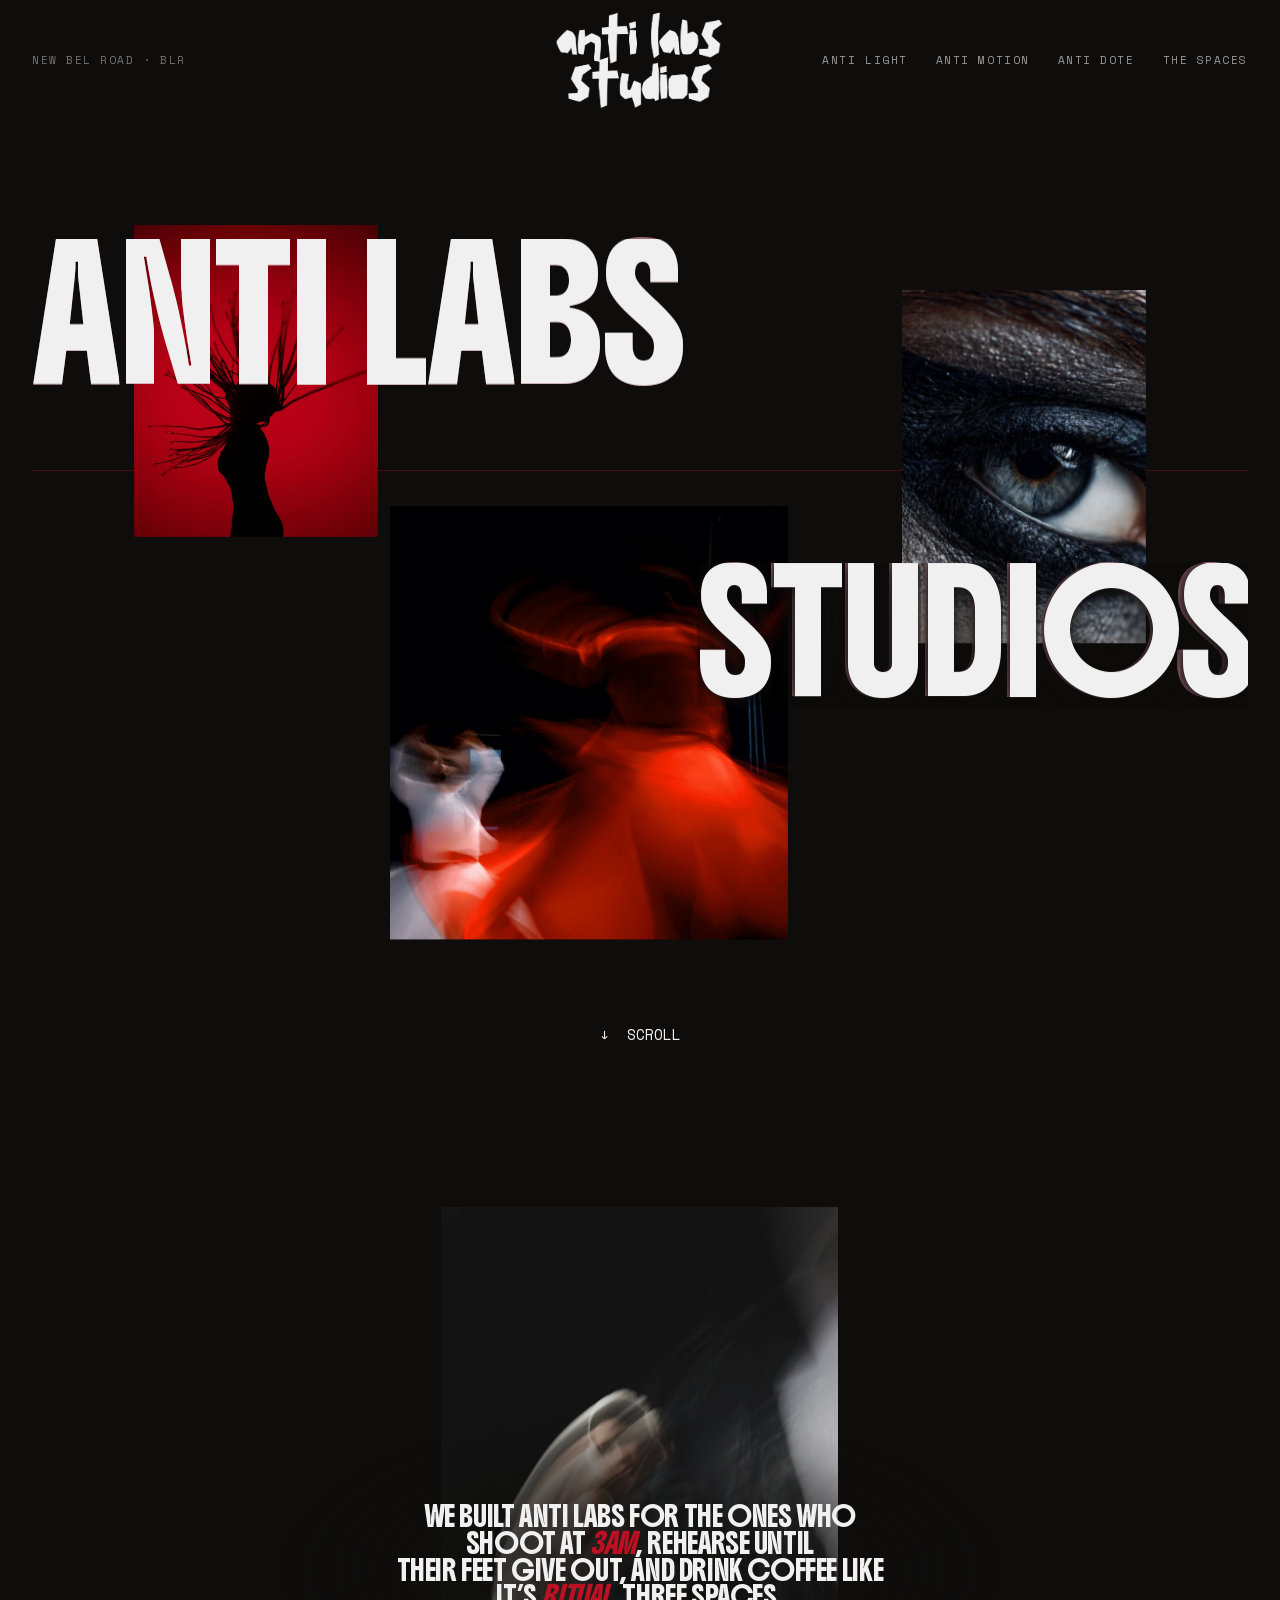
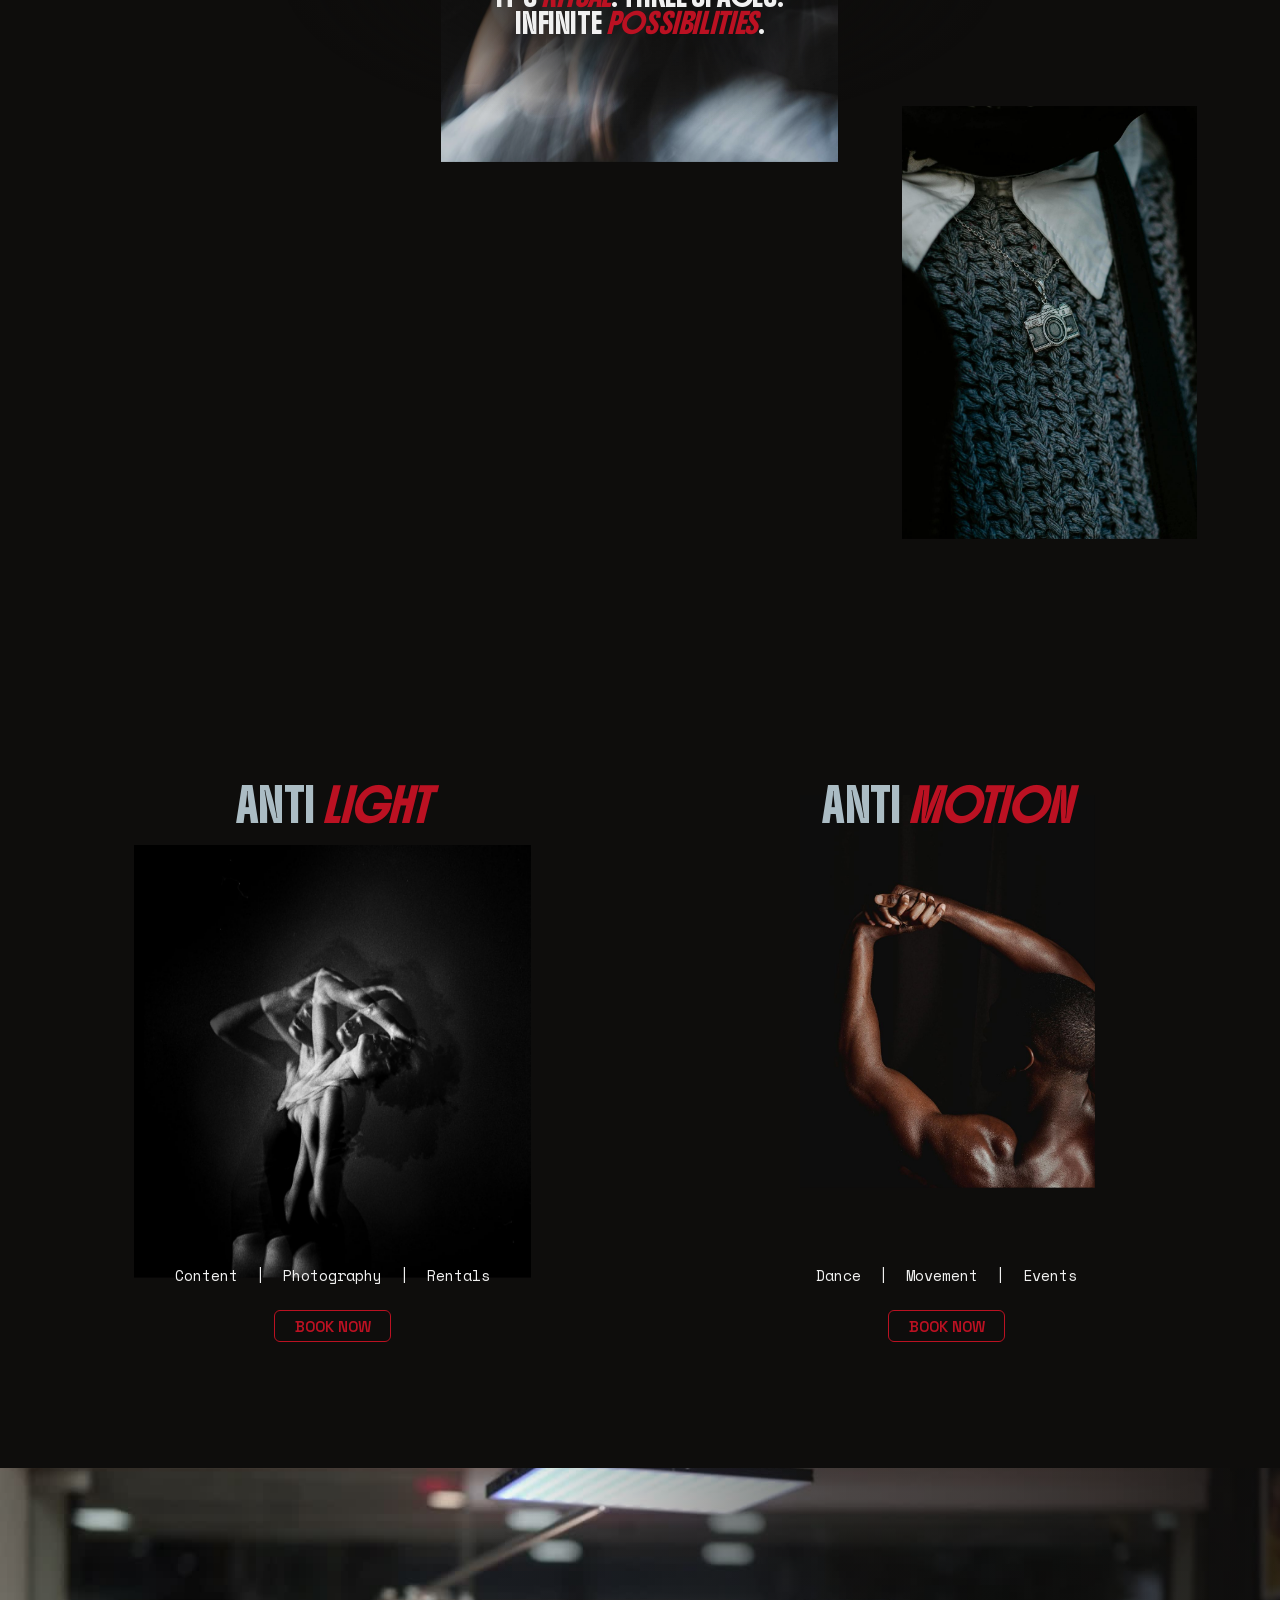
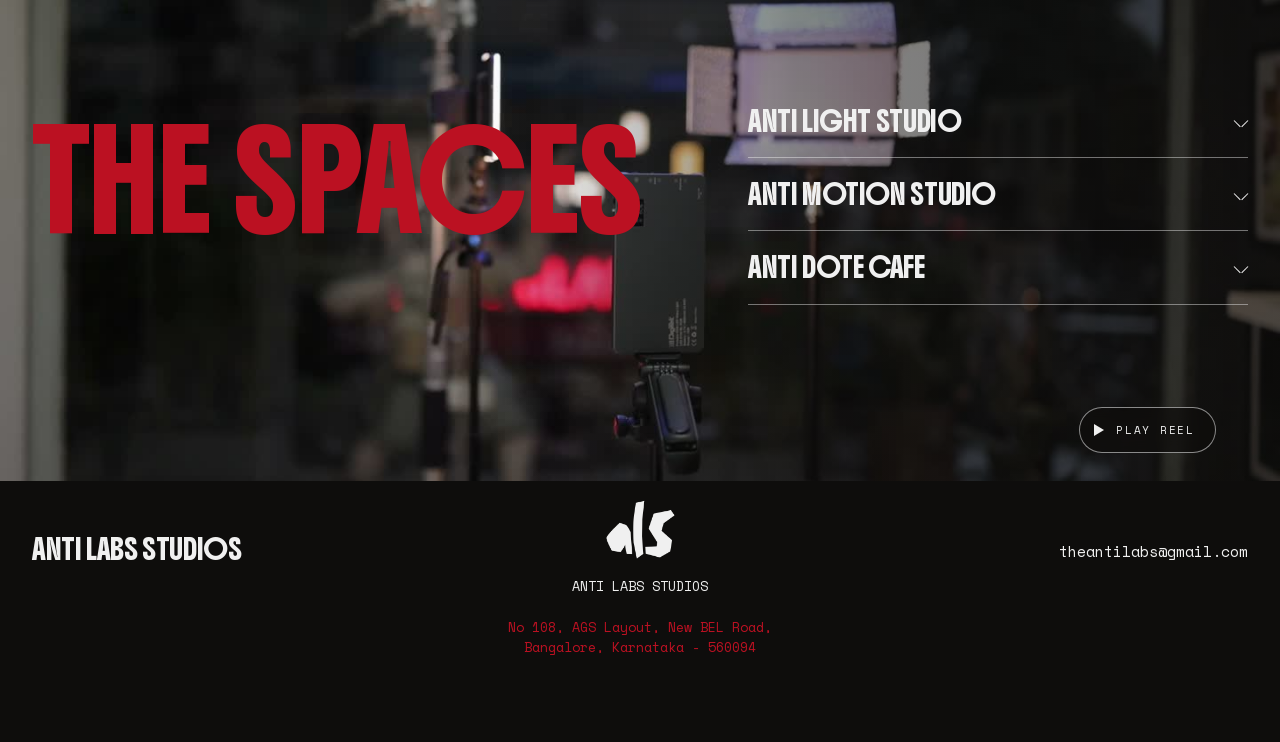
==== index.html @ 7428ed26 "Handle Safari refusing to autoplay the background video Tested in the WebKit engine: the video autop" ====
<!DOCTYPE html>
<html lang="en">
<head>
<meta charset="utf-8">
<meta name="viewport" content="width=device-width, initial-scale=1">
<title>Home v1 | Unleash Creativity Today - Book Now — Anti Labs Studios</title>
<meta name="description" content="Anti Labs Studios — three spaces in North Bangalore: Anti Light studio, Anti Motion studio and Anti Dote cafe.">
<link rel="icon" href="assets/img/11-6.png">
<link rel="stylesheet" href="assets/css/style.css?v=1789640497">
<link rel="stylesheet" href="assets/css/home.css?v=1789640497">
<link rel="stylesheet" href="assets/css/enhance.css?v=1789640497">
<link rel="stylesheet" href="assets/css/motion.css?v=1789640497">
<link rel="stylesheet" href="assets/css/mobile.css?v=1789640497">
</head>
<body>

<a class="skip" href="#page">Skip to Content</a>

<header class="masthead">
  <span class="masthead__tag">New BEL Road &middot; BLR</span>
  <a href="index.html">
    <img class="masthead__logo" src="assets/img/00-3.png" alt="Anti Labs Studios">
  </a>
  <button class="nav__toggle" type="button" aria-expanded="false" aria-controls="nav">Menu</button>
  <nav class="nav" id="nav">
    <a class="nav__link" href="anti-light.html">Anti Light</a>
    <a class="nav__link" href="anti-motion.html">Anti Motion</a>
    <a class="nav__link" href="anti-dote.html">Anti Dote</a>
    <a class="nav__link" href="#spaces">The Spaces</a>
  </nav>
</header>

<main id="page">

  <!-- 1. Hero collage ----------------------------------------------------- -->
  <section class="sec h-hero">
    <img class="h-hero__img1 hero-plate hero-plate--left" style="--p:0" data-float="5" data-parallax="0.12" src="assets/img/h01-pexels-ekaterina-bolovtsova-7659193.jpg"
         alt="Silhouette of a person flipping their hair against a deep red background." srcset="assets/img/h01-pexels-ekaterina-bolovtsova-7659193-480w.jpg 480w, assets/img/h01-pexels-ekaterina-bolovtsova-7659193-960w.jpg 960w, assets/img/h01-pexels-ekaterina-bolovtsova-7659193.jpg 2500w" sizes="(max-width: 767px) 100vw, 50vw" decoding="async" fetchpriority="high">
    <img class="h-hero__img3 hero-plate hero-plate--right" style="--p:1" data-float="4" data-parallax="0.16" src="assets/img/h03-website-eye-1.png"
         alt="Close-up of a human eye with bold dark makeup." srcset="assets/img/h03-website-eye-1-480w.jpg 480w, assets/img/h03-website-eye-1-960w.jpg 960w, assets/img/h03-website-eye-1.png 973w" sizes="(max-width: 767px) 100vw, 50vw" decoding="async" fetchpriority="high">
    <img class="h-hero__img2 hero-plate hero-plate--bottom" style="--p:2" data-float="7" data-parallax="-0.06" src="assets/img/h02-pexels-adem-albayrak-383796555-19525398.jpg"
         alt="A person spinning in a vibrant red skirt, captured as motion blur." srcset="assets/img/h02-pexels-adem-albayrak-383796555-19525398-480w.jpg 480w, assets/img/h02-pexels-adem-albayrak-383796555-19525398-960w.jpg 960w, assets/img/h02-pexels-adem-albayrak-383796555-19525398.jpg 2500w" sizes="(max-width: 767px) 100vw, 50vw" decoding="async" fetchpriority="high">
    <h1 class="h-hero__title t-fit chroma" data-text="Anti Labs" data-split="chars">Anti Labs</h1>
    <h1 class="h-hero__title2 t-fit chroma" data-text="Studios" data-split="chars">Studios</h1>
    <div class="hero-rule" style="top:470px"></div>
    <p class="h-hero__scroll t-body reveal reveal--delay-3"><span class="cue-bob" style="display:inline-block">&#8595;&nbsp; SCROLL</span></p>
  </section>

  <!-- 2. Manifesto -------------------------------------------------------- -->
  <section class="sec h-manifesto">
    <img class="h-manifesto__img-main reveal-img" data-parallax="-0.05" src="assets/img/h04-pexels-jean-daniel-30936143.jpg"
         alt="Blurred image showing a person with sweeping motion." srcset="assets/img/h04-pexels-jean-daniel-30936143-480w.jpg 480w, assets/img/h04-pexels-jean-daniel-30936143-960w.jpg 960w, assets/img/h04-pexels-jean-daniel-30936143.jpg 2500w" sizes="(max-width: 767px) 100vw, 50vw" loading="lazy" decoding="async">
    <h4 class="h-manifesto__text t-h4 reveal">We built Anti Labs for the ones who <br>shoot at <em class="u-red">3AM</em>, rehearse until <br>their feet give out, and drink coffee like <br>it&rsquo;s <em class="u-red">ritual</em>. Three spaces. <br>Infinite <em class="u-red">possibilities</em>.</h4>
    <img class="h-manifesto__img-side reveal-img" data-parallax="0.13" src="assets/img/h05-pexels-serdargoksu-29858662.jpg"
         alt="Close-up of a person's neck and chest wearing a camera pendant." srcset="assets/img/h05-pexels-serdargoksu-29858662-480w.jpg 480w, assets/img/h05-pexels-serdargoksu-29858662-960w.jpg 960w, assets/img/h05-pexels-serdargoksu-29858662.jpg 2500w" sizes="(max-width: 767px) 100vw, 50vw" loading="lazy" decoding="async">
    <img class="h-manifesto__img-cafe reveal-img" data-parallax="0.08" src="assets/img/h06-pexels-ryla143-15417612.jpg"
         alt="A cozy corner in a dimly lit cafe with a shaft of light across the room." srcset="assets/img/h06-pexels-ryla143-15417612-480w.jpg 480w, assets/img/h06-pexels-ryla143-15417612-960w.jpg 960w, assets/img/h06-pexels-ryla143-15417612.jpg 2500w" sizes="(max-width: 767px) 100vw, 50vw" loading="lazy" decoding="async">
  </section>

  <!-- 3. Studio cards ----------------------------------------------------- -->
  <section class="sec h-cards">
    <img class="h-cards__img-a reveal-img" data-parallax="0.07" src="assets/img/h07-pexels-marianamontrazi-6757343.jpg"
         alt="A person in dark clothing holds a pose under hard studio light." srcset="assets/img/h07-pexels-marianamontrazi-6757343-480w.jpg 480w, assets/img/h07-pexels-marianamontrazi-6757343-960w.jpg 960w, assets/img/h07-pexels-marianamontrazi-6757343.jpg 2500w" sizes="(max-width: 767px) 100vw, 50vw" loading="lazy" decoding="async">
    <img class="h-cards__img-b reveal-img" data-parallax="-0.06" src="assets/img/h08-pexels-mike-jones-8874553.jpg"
         alt="Close-up of two arms raised and clasped overhead in movement." srcset="assets/img/h08-pexels-mike-jones-8874553-480w.jpg 480w, assets/img/h08-pexels-mike-jones-8874553-960w.jpg 960w, assets/img/h08-pexels-mike-jones-8874553.jpg 2500w" sizes="(max-width: 767px) 100vw, 50vw" loading="lazy" decoding="async">

    <h2 class="h-cards__title-a t-h2 t-fit reveal"><span class="u-blue">Anti</span> <em class="u-red">Light</em></h2>
    <p class="h-cards__tag-a t-body reveal reveal--delay-1">Content&nbsp; |&nbsp; Photography&nbsp; |&nbsp; Rentals</p>
    <p class="h-cards__cta-a reveal reveal--delay-2"><a class="btn-outline btn-outline--red" href="anti-light.html">Book Now</a></p>

    <h2 class="h-cards__title-b t-h2 t-fit reveal"><span class="u-blue">Anti</span> <em class="u-red">Motion</em></h2>
    <p class="h-cards__tag-b t-body reveal reveal--delay-1">Dance&nbsp; |&nbsp; Movement&nbsp; |&nbsp; Events</p>
    <p class="h-cards__cta-b reveal reveal--delay-2"><a class="btn-outline btn-outline--red" href="anti-motion.html">Book Now</a></p>
  </section>

  <!-- 4. The spaces ------------------------------------------------------- -->
  <section class="sec h-spaces" id="spaces">
    <div class="sec__bg">
      <!-- muted first: Safari evaluates autoplay eligibility from the markup as
           it parses, and a video whose src only arrives from JS is treated as
           unplayable — it paints its own play button and never starts. -->
      <video class="bg-video" muted autoplay loop playsinline preload="auto"
             poster="assets/video/spaces-poster.jpg"
             disablepictureinpicture aria-hidden="true" tabindex="-1">
        <source src="assets/video/spaces-bg-mobile.mp4" media="(max-width: 767px)" type="video/mp4">
        <source src="assets/video/spaces-bg-opt.mp4" type="video/mp4">
      </video>
    </div>

    <h1 class="h-spaces__title u-red t-fit reveal">The Spaces</h1>

    <ul class="acc acc--spaces h-spaces__acc reveal reveal--delay-1">
      <li class="acc__item">
        <h4><button class="acc__btn" type="button" aria-expanded="false">Anti Light Studio<span class="acc__icon"></span></button></h4>
        <div class="acc__panel"><div>
          <p>A controlled-light sanctuary for visual storytelling. Cyclorama wall, modular lighting rigs, seamless backdrops, and a prop room &mdash; everything you need to shoot editorial, commercial, or personal work at a professional level without the agency price tag.</p>
        </div></div>
      </li>
      <li class="acc__item">
        <h4><button class="acc__btn" type="button" aria-expanded="false">Anti Motion Studio<span class="acc__icon"></span></button></h4>
        <div class="acc__panel"><div>
          <p>Sprung hardwood floors, mirrored walls, aerial rigging points, and a pole &mdash; designed for every discipline that demands space, sweat, and surrender. Whether you're drilling a choreography or teaching a sunrise Pilates class, Anti Motion holds the floor for you.</p>
        </div></div>
      </li>
      <li class="acc__item">
        <h4><button class="acc__btn" type="button" aria-expanded="false">Anti Dote Cafe<span class="acc__icon"></span></button></h4>
        <div class="acc__panel"><div>
          <p>The antidote to generic caf&eacute; culture. Anti Dote is a coffee bar that takes its cues from experimental cuisine &mdash; rotating single-origins, unexpected preparations, and a menu designed to fuel creative sessions without the crash. Come for the coffee, stay for the community.</p>
        </div></div>
      </li>
    </ul>
  </section>

  <!-- 5. Footer ----------------------------------------------------------- -->
  <footer class="sec foot h-footer">
    <div class="foot__mark"><img src="assets/img/11-6.png" alt=""></div>
    <h4 class="foot__name t-h4 t-fit">anti labs studios</h4>
    <p class="foot__label t-small">ANTI LABS STUDIOS</p>
    <p class="foot__addr t-small u-red">No 108, AGS Layout, New BEL Road,<br>Bangalore, Karnataka - 560094</p>
    <p class="foot__mail t-body"><a href="mailto:theantilabs@gmail.com">theantilabs@gmail.com</a></p>
  </footer>

</main>

<script src="assets/js/main.js?v=1789640497"></script>
<script src="assets/js/enhance.js?v=1789640497"></script>
<script src="assets/js/motion.js?v=1789640497"></script>
</body>
</html>
---- assets/css/style.css ----
@import url("fonts.css");

/* ==========================================================================
   Tokens
   Reference viewports: 1440 (desktop) and 390 (mobile).
   The source site lays out on a fluid 24-column grid at desktop and an
   8-column grid at mobile; columns are fluid, row heights are fixed.
   ========================================================================== */

:root {
  --ink: #0e0d0c;
  --paper: #f0f0f0;
  --red: #bb1122;
  --blue: #abbcc4;
  --slate: #404c4f;

  --display: "Boldonse", "Arial Black", sans-serif;
  --mono: "Space Mono", ui-monospace, "SFMono-Regular", monospace;
  --grotesk: "Space Grotesk", "Helvetica Neue", Arial, sans-serif;

  /* grid */
  --cols: 24;
  --gap: 12px;
  --pad: 2.5vw;        /* 36px @1440 */
  --pad-inset: 5vw;    /* 72px @1440 — "inset" sections double the gutter */

  --header-h: 120px;
}

*,
*::before,
*::after {
  box-sizing: border-box;
}

html {
  -webkit-text-size-adjust: 100%;
}

body {
  margin: 0;
  background: var(--ink);
  color: var(--paper);
  font-family: var(--mono);
  font-size: 15px;
  line-height: 22.5px;
  -webkit-font-smoothing: antialiased;
  overflow-x: hidden;
}

img,
video {
  display: block;
  max-width: 100%;
}

a {
  color: inherit;
  text-decoration: none;
}

p {
  margin: 0;
}

h1,
h2,
h3,
h4 {
  margin: 0;
  font-family: var(--display);
  font-weight: 400;
  text-transform: uppercase;
  letter-spacing: -0.02em;
}

/* Off-screen positioning (left: -15000px) still counts toward scrollWidth and
   showed up as phantom horizontal overflow on phones. Clip instead. */
.skip {
  position: absolute;
  width: 1px;
  height: 1px;
  margin: -1px;
  padding: 0;
  overflow: hidden;
  clip-path: inset(50%);
  white-space: nowrap;
}

.skip:focus {
  width: auto;
  height: auto;
  margin: 0;
  clip-path: none;
  left: 0;
  z-index: 100;
  padding: 15px 19.5px;
  background: var(--paper);
  color: var(--ink);
  font-family: var(--grotesk);
}

/* --------------------------------------------------------------------------
   Grid primitives
   -------------------------------------------------------------------------- */

.sec {
  position: relative;
  display: grid;
  grid-template-columns: repeat(var(--cols), 1fr);
  column-gap: var(--gap);
  padding-inline: var(--pad);
}

.sec--inset {
  padding-inline: var(--pad-inset);
}

/* A section's full-bleed / inset background layer sits behind the grid.
   Scoped under .sec so it outranks the `.sec > *` positioning rule below. */
.sec > .sec__bg {
  position: absolute;
  inset: 0;
  z-index: 0;
  overflow: hidden;
}

.sec > .sec__bg--inset {
  inset: 36px var(--pad);
}

.sec__bg img,
.sec__bg video {
  width: 100%;
  height: 100%;
  object-fit: cover;
}

.sec > *:not(.sec__bg) {
  position: relative;
  z-index: 1;
}

/* --------------------------------------------------------------------------
   Header — fixed, logo centred
   -------------------------------------------------------------------------- */

.masthead {
  position: fixed;
  transition: transform 0.3s ease;
  inset: 0 0 auto 0;
  z-index: 50;
  height: var(--header-h);
  background: var(--ink);
  display: flex;
  align-items: flex-start;
  justify-content: center;
}

/* The source header retracts while scrolling down and returns on scroll up. */
.masthead.is-hidden {
  transform: translateY(-100%);
}

.masthead__logo {
  width: 176px;
  height: 100px;
  margin-top: 10px;
  object-fit: contain;
}

/* --------------------------------------------------------------------------
   Shared type scale (values measured off the source at 1440)
   -------------------------------------------------------------------------- */

.t-hero {
  font-size: 6.4236vw;   /* 92.5px @1440 */
  line-height: 1;
}

.t-h1 {
  font-size: 2.8417vw;   /* 40.92px */
  line-height: 1.316;
}

.t-h2 {
  font-size: 2.4817vw;   /* 35.736px */
  line-height: 1.3328;
}

.t-h3 {
  font-size: 2.0017vw;   /* 28.824px */
  line-height: 1.3552;
}

.t-h4 {
  font-size: 1.5217vw;   /* 21.912px */
  line-height: 1.3776;
}

.t-body {
  font-family: var(--mono);
  font-size: 15px;
  line-height: 22.5px;
}

.t-small {
  font-family: var(--mono);
  font-size: 13.272px;
  line-height: 19.908px;
}

/* The source sizes display text to fit one line; keep it on one line so a
   sub-pixel rounding difference can never introduce a wrap. */
.t-fit {
  white-space: nowrap;
}

.u-red { color: var(--red); }
.u-blue { color: var(--blue); }
.u-paper { color: var(--paper); }
.u-center { text-align: center; }
.u-right { text-align: right; }

em {
  font-style: italic;
}

/* --------------------------------------------------------------------------
   Buttons / links
   -------------------------------------------------------------------------- */

.btn-rule {
  display: block;
  padding-bottom: 8px;
  border-bottom: 1px solid var(--blue);
  color: var(--blue);
  font-family: var(--mono);
  font-weight: 700;
  font-size: 10.68px;
  letter-spacing: 0.06em;
  text-align: center;
  text-transform: uppercase;
  transition: color 0.2s ease, border-color 0.2s ease;
}

.btn-rule:hover {
  color: var(--paper);
  border-color: var(--paper);
}

.btn-outline {
  display: inline-block;
  padding: 4.5px 19.5px;
  border: 0.5px solid currentColor;
  border-radius: 6px;
  font-family: var(--grotesk);
  font-weight: 600;
  font-size: 15px;
  line-height: 1.4;
  text-transform: uppercase;
  transition: background-color 0.2s ease, color 0.2s ease;
}

.btn-outline--red {
  color: var(--red);
}

.btn-outline--red:hover {
  background: var(--red);
  color: var(--paper);
}

.btn-outline--paper {
  color: var(--paper);
  width: 100%;
  text-align: center;
  cursor: pointer;
  background: transparent;
}

.btn-outline--paper:hover {
  background: var(--paper);
  color: var(--ink);
}

/* --------------------------------------------------------------------------
   Accordion (studio features, FAQ, the spaces)
   -------------------------------------------------------------------------- */

.acc {
  list-style: none;
  margin: 0;
  padding: 0;
}

.acc__item {
  border-top: 1px solid rgba(240, 240, 240, 0.35);
}

.acc__item:last-child {
  border-bottom: 1px solid rgba(240, 240, 240, 0.35);
}

.acc__btn {
  width: 100%;
  display: flex;
  align-items: center;
  justify-content: space-between;
  gap: 16px;
  padding: 0;
  border: 0;
  background: none;
  color: var(--paper);
  font: inherit;
  text-align: left;
  cursor: pointer;
}

.acc__icon {
  flex: none;
  position: relative;
  width: 13px;
  height: 13px;
}

.acc__icon::before,
.acc__icon::after {
  content: "";
  position: absolute;
  inset: 50% 0 auto 0;
  height: 1px;
  background: currentColor;
  transition: transform 0.25s ease, opacity 0.25s ease;
}

.acc__icon::after {
  transform: rotate(90deg);
}

.acc__item.is-open .acc__icon::after {
  transform: rotate(180deg);
  opacity: 0;
}

.acc__panel {
  display: grid;
  grid-template-rows: 0fr;
  transition: grid-template-rows 0.32s ease;
}

.acc__item.is-open .acc__panel {
  grid-template-rows: 1fr;
}

.acc__panel > div {
  min-height: 0;
  overflow: hidden;
}

/* --------------------------------------------------------------------------
   Accordion variants — shared by every page.
   These previously lived in anti-light.css, so Anti Motion and Anti Dote (which
   do not load that sheet) rendered their accordions unstyled: no padding, wrong
   face, and 23px tap targets.
   -------------------------------------------------------------------------- */

/* Feature accordion: Boldonse titles, 73px rows */
.acc--features .acc__btn {
  padding: 21px 0;
  font-family: var(--display);
  font-size: 1.5217vw;
  line-height: 30.186px;
  letter-spacing: -0.02em;
  text-transform: uppercase;
}

/* Spacing lives on the panel's children, never on the clipping box —
   padding there would keep a collapsed panel from reaching zero height. */
.acc--features .acc__panel > div > :first-child {
  margin-top: 14px;
}

.acc--features .acc__panel > div > :last-child {
  margin-bottom: 47px;
}

.acc--features .acc__panel ul {
  margin: 0 0 41px;
  padding-left: 26px;
  list-style: none;
}

.acc--features .acc__panel li {
  position: relative;
  margin-bottom: 7px;
  font-size: 13.272px;
  line-height: 19.908px;
}

.acc--features .acc__panel li::before {
  content: "\2022";
  position: absolute;
  left: -16px;
}

.acc--features .acc__lede,
.acc--features .acc__foot {
  padding-top: 8px;   /* padding, not margin — margins collapse against the list above */
  margin-bottom: 22px;
  font-size: 13.272px;
  line-height: 19.908px;
}

.acc--features .acc__fees {
  margin-bottom: 15px;
  font-size: 13.272px;
  line-height: 19.908px;
  text-transform: uppercase;
}

.acc--faq .acc__item {
  border-top: 0;
  border-bottom: 1px solid rgba(240, 240, 240, 0.35);
}

.acc--faq .acc__btn {
  padding: 15px 0;
  font-family: var(--mono);
  font-size: 15px;
  line-height: 22.5px;
}

.acc--faq .acc__panel > div {
  font-size: 13.272px;
  line-height: 19.908px;
}

.acc--faq .acc__panel > div > :first-child { margin-top: 4px; }
.acc--faq .acc__panel > div > :last-child { margin-bottom: 20px; }

.acc--faq .acc__panel p + p {
  margin-top: 14px;
}


/* --------------------------------------------------------------------------
   Footer — identical on both pages
   -------------------------------------------------------------------------- */

.foot {
  height: 261px;
}

.foot__mark {
  grid-column: 1 / span 24;
  margin-top: 15px;
  text-align: center;
  pointer-events: none;
}

.foot__mark img {
  display: inline-block;
  width: 71px;
  height: 71px;
  object-fit: contain;
}

.foot__name {
  grid-column: 1 / span 8;
  margin-top: 55px;
}

.foot__label {
  grid-column: 10 / span 6;
  margin-top: 96px;
  text-align: center;
}

.foot__addr {
  grid-column: 10 / span 6;
  margin-top: 137px;
  text-align: center;
}

.foot__mail {
  grid-column: 17 / span 8;
  margin-top: 59px;
  text-align: right;
}

/* --------------------------------------------------------------------------
   Mobile — the source switches to an 8-column grid
   -------------------------------------------------------------------------- */

@media (max-width: 767px) {
  :root {
    --cols: 8;
    --gap: 11px;
    --pad: 5.897vw;      /* 23px @390 */
    --pad-inset: 8.46vw; /* 33px @390 */
    --header-h: 51px;
  }

  /* The source header retracts while scrolling down and returns on scroll up. */
.masthead.is-hidden {
  transform: translateY(-100%);
}

.masthead__logo {
    width: 76px;
    height: 43px;
    margin-top: 4px;
  }

  .sec > .sec__bg--inset {
    inset: 10px 2.56vw;
  }

  .t-hero { font-size: 10.7179vw; }  /* 41.8px @390 */
  .t-h1   { font-size: 7.7415vw; }   /* 30.192px */
  .t-h2   { font-size: 6.9624vw; }   /* 27.1536px */
  .t-h3   { font-size: 5.924vw; }    /* 23.1024px */
  .t-h4   { font-size: 4.8849vw; }   /* 19.0512px */

  /* `t-fit` exists to stop a sub-pixel wrap on desktop. On a phone the same
     nowrap forces long headings wider than the screen — and the source wraps
     them here anyway — so let them break. */
  .t-fit { white-space: normal; }

  .acc--features .acc__btn { padding: 19px 0; font-size: 4.8849vw; line-height: 26px; }
  .acc--faq .acc__btn { padding: 16px 0; }

  /* comfortable targets in the replicated contact form too */
  .field input { height: 48px; }
  .field textarea { height: 130px; }

  .foot { height: 251px; }
  .foot__mark { margin-top: 9px; }
  .foot__mark img { width: 59px; height: 59px; }
  .foot__label { grid-column: 1 / span 8; margin-top: 78px; }
  .foot__addr { grid-column: 1 / span 8; margin-top: 119px; }
  .foot__name { grid-column: 1 / span 8; margin-top: 176px; text-align: center; }
  .foot__mail { grid-column: 1 / span 8; margin-top: 214px; text-align: center; }
}
---- assets/css/home.css ----
/* ==========================================================================
   Home — section metrics measured off the source at 1440 / 390.
   Same technique as anti-light.css: fluid 24-column grid, fixed row offsets.
   ========================================================================== */

.sec > *:not(.sec__bg) {
  grid-row: 1;
  align-self: start;
}

/* --- 1. Hero (collage) --------------------------------------------------- */

.h-hero {
  height: 1148px;
}

.h-hero__img1 {
  grid-column: 3 / span 5;
  margin-top: 215px;
  width: 100%;
  height: 312px;
  object-fit: cover;
}

.h-hero__img2 {
  grid-column: 8 / span 8;
  margin-top: 498px;
  width: 100%;
  height: 433px;
  object-fit: cover;
}

.h-hero__img3 {
  grid-column: 18 / span 5;
  margin-top: 296px;
  width: 100%;
  height: 353px;
  object-fit: cover;
}

.h-hero__title {
  grid-column: 1 / span 13;
  margin-top: 256px;
  font-size: 9.5833vw;   /* 138px @1440 */
  line-height: 1;
  text-align: center;
}

.h-hero__title2 {
  grid-column: 14 / span 11;
  margin-top: 579px;
  font-size: 8.75vw;     /* 126px @1440 */
  line-height: 1;
  text-align: center;
}

.h-hero__scroll {
  grid-column: 7 / span 12;
  margin-top: 1023px;
  text-align: center;
}

/* --- 2. Manifesto -------------------------------------------------------- */

.h-manifesto {
  height: 1189px;
}

.h-manifesto__img-main {
  grid-column: 9 / span 8;
  margin-top: 95px;
  width: 100%;
  height: 555px;
  object-fit: cover;
}

.h-manifesto__text {
  grid-column: 8 / span 10;
  margin-top: 355px;
  text-align: center;
}

.h-manifesto__img-side {
  grid-column: 18 / span 6;
  margin-top: 499px;
  width: 100%;
  height: 433px;
  object-fit: cover;
}

.h-manifesto__img-cafe {
  grid-column: 3 / span 8;
  margin-top: 782px;
  width: 100%;
  height: 312px;
  object-fit: cover;
}

/* --- 3. Studio cards ----------------------------------------------------- */

.h-cards {
  height: 731px;
}

.h-cards__img-a {
  grid-column: 3 / span 8;
  margin-top: 48px;
  width: 100%;
  height: 433px;
  object-fit: cover;
}

.h-cards__img-b {
  grid-column: 16 / span 6;
  margin-top: 88px;
  width: 100%;
  height: 393px;
  object-fit: cover;
}

.h-cards__title-a,
.h-cards__title-b {
  margin-top: 48px;
  text-align: center;
}

.h-cards__title-a { grid-column: 2 / span 10; }
.h-cards__title-b { grid-column: 14 / span 10; }

.h-cards__tag-a,
.h-cards__tag-b {
  margin-top: 527px;
  text-align: center;
}

.h-cards__tag-a { grid-column: 2 / span 10; }
.h-cards__tag-b { grid-column: 14 / span 10; }

.h-cards__cta-a,
.h-cards__cta-b {
  margin-top: 573px;
  text-align: center;
}

.h-cards__cta-a { grid-column: 2 / span 10; }
.h-cards__cta-b { grid-column: 14 / span 10; }

/* Squarespace focal points, read off the source's computed object-position. */
.h-manifesto__img-main { object-position: 51.7333% 77.6%; }
.h-manifesto__img-cafe { object-position: 49.4079% 73.6164%; }
.h-cards__img-b       { object-position: 100% 95.2%; }

/* --- 4. The spaces (video background) ------------------------------------ */

.h-spaces {
  height: 613px;
}

.h-spaces__title {
  grid-column: 1 / span 12;
  margin-top: 269px;
  font-size: 7.1806vw;   /* 103.4px @1440 */
  line-height: 1;
}

.h-spaces__acc {
  grid-column: 15 / span 10;
  margin-top: 217px;
}

.acc--spaces .acc__item {
  border-top: 0;
  border-bottom: 1px solid rgba(240, 240, 240, 0.45);
}

.acc--spaces .acc__item:last-child {
  border-bottom: 1px solid rgba(240, 240, 240, 0.45);
}

.acc--spaces .acc__btn {
  padding: 21px 0;
  font-family: var(--display);
  font-size: 1.5217vw;
  line-height: 30.186px;
  letter-spacing: -0.02em;
  text-transform: uppercase;
}

/* chevron rather than a plus */
.acc--spaces .acc__icon {
  width: 14px;
  height: 14px;
}

.acc--spaces .acc__icon::before,
.acc--spaces .acc__icon::after {
  inset: 40% auto auto 0;
  width: 9px;
  transform-origin: 0 50%;
  transform: rotate(45deg);
}

.acc--spaces .acc__icon::after {
  left: auto;
  right: 0;
  transform-origin: 100% 50%;
  transform: rotate(-45deg);
  opacity: 1;
}

.acc--spaces .acc__item.is-open .acc__icon::before {
  transform: rotate(-45deg);
}

.acc--spaces .acc__item.is-open .acc__icon::after {
  transform: rotate(45deg);
  opacity: 1;
}

.acc--spaces .acc__panel > div > p {
  padding-bottom: 24px;
  font-size: 13.272px;
  line-height: 19.908px;
  max-width: 52ch;
}

/* --- 5. Footer ----------------------------------------------------------- */

.h-footer {
  height: 261px;
}

/* ==========================================================================
   Mobile (8-column grid, measured at 390)
   ========================================================================== */

@media (max-width: 767px) {
  .h-hero { height: 720px; }
  .h-hero__img1 { grid-column: 1 / span 5; margin-top: 179px; height: 304px; }
  .h-hero__img2 { grid-column: 5 / span 4; margin-top: 284px; height: 234px; }
  .h-hero__img3 { grid-column: 2 / span 6; margin-top: 459px; height: 129px; }
  .h-hero__title { grid-column: 1 / span 6; margin-top: 214px; font-size: 12.2564vw; }
  .h-hero__title2 { grid-column: 4 / span 5; margin-top: 424px; font-size: 10.9231vw; }
  .h-hero__scroll { grid-column: 1 / span 8; margin-top: 640px; }

  .h-manifesto { height: 750px; }
  .h-manifesto__img-side { grid-column: 1 / span 5; margin-top: 49px; height: 164px; }
  .h-manifesto__text { grid-column: 2 / span 6; margin-top: 49px; }
  .h-manifesto__img-main { grid-column: 2 / span 6; margin-top: 154px; height: 376px; }
  .h-manifesto__img-cafe { grid-column: 5 / span 4; margin-top: 471px; height: 199px; }

  .h-cards { height: 820px; }
  .h-cards__title-a { grid-column: 3 / span 4; margin-top: 109px; }
  .h-cards__img-a { grid-column: 2 / span 6; margin-top: 144px; height: 164px; }
  .h-cards__tag-a { grid-column: 1 / span 8; margin-top: 340px; }
  .h-cards__cta-a { grid-column: 1 / span 8; margin-top: 386px; }
  .h-cards__title-b { grid-column: 3 / span 4; margin-top: 494px; }
  .h-cards__img-b { grid-column: 3 / span 4; margin-top: 535px; height: 171px; }
  .h-cards__tag-b { grid-column: 1 / span 8; margin-top: 738px; }
  .h-cards__cta-b { grid-column: 1 / span 8; margin-top: 784px; }

  .h-spaces { height: 590px; }
  .h-spaces__title { grid-column: 1 / span 5; margin-top: 143px; font-size: 8.2051vw; }
  .h-spaces__acc { grid-column: 1 / span 8; margin-top: 319px; }
  .acc--spaces .acc__btn { padding: 19px 0; font-size: 4.8849vw; line-height: 26px; }

  .h-footer { height: 272px; }
}
---- assets/css/enhance.css ----
/* ==========================================================================
   Enhancements layered on top of the replicated base.
   Kept in its own file so the 1:1 layout stylesheets stay untouched.
   ========================================================================== */

::selection {
  background: var(--red);
  color: var(--paper);
}

:focus-visible {
  outline: 2px solid var(--blue);
  outline-offset: 3px;
}

html {
  scroll-behavior: smooth;
}

@media (prefers-reduced-motion: reduce) {
  html { scroll-behavior: auto; }
  *, *::before, *::after {
    animation-duration: 0.001ms !important;
    animation-iteration-count: 1 !important;
    transition-duration: 0.001ms !important;
  }
}

/* --------------------------------------------------------------------------
   Navigation — the source ships an empty nav; with four pages it needs one.
   Logo stays centred; the studio links sit either side of it.
   -------------------------------------------------------------------------- */

.masthead {
  display: grid;
  grid-template-columns: 1fr auto 1fr;
  align-items: start;
  column-gap: var(--gap);
  padding-inline: var(--pad);
}

.masthead__tag {
  display: flex;
  align-items: center;
  height: var(--header-h);
  font-family: var(--mono);
  font-size: 11px;
  letter-spacing: 0.14em;
  text-transform: uppercase;
  color: rgba(240, 240, 240, 0.45);
}

.nav {
  display: flex;
  align-items: center;
  justify-content: flex-end;
  gap: 28px;
  height: var(--header-h);
  font-family: var(--mono);
  font-size: 11px;
  letter-spacing: 0.14em;
  text-transform: uppercase;
}

.nav__link {
  position: relative;
  padding-bottom: 4px;
  color: var(--paper);
  opacity: 0.62;
  transition: opacity 0.25s ease, color 0.25s ease;
}

.nav__link::after {
  content: "";
  position: absolute;
  left: 0;
  right: 0;
  bottom: 0;
  height: 1px;
  background: var(--red);
  transform: scaleX(0);
  transform-origin: 0 50%;
  transition: transform 0.3s cubic-bezier(0.22, 1, 0.36, 1);
}

.nav__link:hover,
.nav__link:focus-visible {
  opacity: 1;
}

.nav__link:hover::after,
.nav__link[aria-current="page"]::after {
  transform: scaleX(1);
}

.nav__link[aria-current="page"] {
  opacity: 1;
  color: var(--blue);
}

.nav__toggle {
  display: none;
  align-items: center;
  height: var(--header-h);
  padding: 0;
  border: 0;
  background: none;
  color: var(--paper);
  font-family: var(--mono);
  font-size: 11px;
  letter-spacing: 0.14em;
  text-transform: uppercase;
  cursor: pointer;
}

/* --------------------------------------------------------------------------
   Section eyebrow — mono index label above a display heading
   -------------------------------------------------------------------------- */

.eyebrow {
  font-family: var(--mono);
  font-size: 11px;
  letter-spacing: 0.18em;
  text-transform: uppercase;
  color: var(--blue);
}

.eyebrow::before {
  content: attr(data-index) " \2014\00a0";
  color: var(--red);
}

/* an eyebrow without an index prints no dash */
.eyebrow:not([data-index])::before {
  content: none;
}

/* --------------------------------------------------------------------------
   Scroll reveal
   -------------------------------------------------------------------------- */

.reveal {
  opacity: 0;
  transform: translateY(26px);
  transition: opacity 0.7s cubic-bezier(0.22, 1, 0.36, 1),
              transform 0.7s cubic-bezier(0.22, 1, 0.36, 1);
  will-change: opacity, transform;
}

.reveal.is-in {
  opacity: 1;
  transform: none;
}

.reveal--delay-1 { transition-delay: 0.08s; }
.reveal--delay-2 { transition-delay: 0.16s; }
.reveal--delay-3 { transition-delay: 0.24s; }

@media (prefers-reduced-motion: reduce) {
  .reveal { opacity: 1; transform: none; }
}

/* --------------------------------------------------------------------------
   Image treatment — a restrained lift on hover
   -------------------------------------------------------------------------- */

.img-frame {
  overflow: hidden;
}

.img-frame img {
  transition: transform 0.9s cubic-bezier(0.22, 1, 0.36, 1),
              filter 0.6s ease;
}

.img-frame:hover img {
  transform: scale(1.035);
}

/* --------------------------------------------------------------------------
   Marquee — slow mono ticker, set between sections
   -------------------------------------------------------------------------- */

.marquee {
  display: flex;
  overflow: hidden;
  padding: 0;
  border-top: 1px solid rgba(240, 240, 240, 0.18);
  border-bottom: 1px solid rgba(240, 240, 240, 0.18);
  user-select: none;
}

.marquee__track {
  display: flex;
  flex: none;
  gap: 48px;
  padding: 18px 24px 18px 0;
  animation: marquee-slide 38s linear infinite;
}

.marquee:hover .marquee__track {
  animation-play-state: paused;
}

.marquee__item {
  flex: none;
  display: flex;
  align-items: center;
  gap: 48px;
  font-family: var(--display);
  font-size: 20px;
  letter-spacing: -0.02em;
  text-transform: uppercase;
  white-space: nowrap;
  color: var(--paper);
}

.marquee__item::after {
  content: "\2022";
  color: var(--red);
}

@keyframes marquee-slide {
  from { transform: translateX(0); }
  to   { transform: translateX(-50%); }
}

@media (prefers-reduced-motion: reduce) {
  .marquee__track { animation: none; }
}

/* --------------------------------------------------------------------------
   Accordion polish
   -------------------------------------------------------------------------- */

.acc__btn {
  transition: color 0.25s ease;
}

.acc__btn:hover {
  color: var(--blue);
}

.acc__item {
  transition: border-color 0.25s ease;
}

.acc__item:hover {
  border-top-color: rgba(187, 17, 34, 0.9);
}

.acc--faq .acc__item:hover,
.acc--spaces .acc__item:hover {
  border-bottom-color: rgba(187, 17, 34, 0.9);
}

/* --------------------------------------------------------------------------
   Mobile nav — full-screen overlay
   -------------------------------------------------------------------------- */

@media (max-width: 767px) {
  .masthead {
    grid-template-columns: 1fr auto 1fr;
  }

  /* the tag is removed from the grid on mobile, so place the remaining
     children explicitly or the logo drifts out of the centre column */
  .masthead__tag { display: none; }

  .masthead > a { grid-column: 2; }

  .nav__toggle {
    display: inline-flex;
    grid-column: 3;
    justify-self: end;
  }

  .nav {
    position: fixed;
    inset: 0;
    z-index: -1;
    flex-direction: column;
    justify-content: center;
    gap: 28px;
    height: 100dvh;
    background: var(--ink);
    font-size: 15px;
    opacity: 0;
    pointer-events: none;
    transition: opacity 0.3s ease;
  }

  body.nav-open .nav {
    z-index: 40;
    opacity: 1;
    pointer-events: auto;
  }

  body.nav-open .masthead {
    z-index: 50;
  }

  /* the overlay is a child of the masthead, so the logo and the toggle
     need to be lifted above it explicitly */
  body.nav-open .masthead > a,
  body.nav-open .nav__toggle {
    position: relative;
    z-index: 45;
  }

  .marquee__item {
    font-size: 15px;
  }

  .marquee__track {
    gap: 30px;
    padding: 14px 18px 14px 0;
  }

  .marquee__item { gap: 30px; }
}
---- assets/css/motion.css ----
/* ==========================================================================
   Motion layer — entrances, hovers, scroll effects.
   Everything settles to an identity transform, so measured layout is unchanged.
   ========================================================================== */

:root {
  --ease-out: cubic-bezier(0.22, 1, 0.36, 1);
  --ease-in-out: cubic-bezier(0.65, 0, 0.35, 1);
}

/* --------------------------------------------------------------------------
   1. Masked line reveal for display headings
   JS splits a [data-split] heading on <br> into masked lines.
   -------------------------------------------------------------------------- */

.line {
  display: block;
  overflow: hidden;
  /* Boldonse overshoots its line box; pad the mask and pull it back so the
     clip never crops a glyph and the layout box is unchanged. */
  padding-block: 0.14em;
  margin-block: -0.14em;
}

.line__inner {
  display: block;
  transform: translateY(110%);
  transition: transform 0.9s var(--ease-out);
  transition-delay: calc(var(--i, 0) * 90ms);
  will-change: transform;
}

.is-in .line__inner,
.line.is-in .line__inner {
  transform: translateY(0);
}

/* nowrap headings still need the mask to clip horizontally */
.t-fit .line { overflow: hidden; }

/* --------------------------------------------------------------------------
   2. Image wipe reveal
   -------------------------------------------------------------------------- */

.reveal-img {
  clip-path: inset(0 0 100% 0);
  transition: clip-path 1.05s var(--ease-out);
  will-change: clip-path;
}

.reveal-img img {
  transform: scale(1.09);
  transition: transform 1.4s var(--ease-out);
}

.reveal-img.is-in {
  clip-path: inset(0 0 0 0);
}

.reveal-img.is-in img {
  transform: scale(1);
}

/* motion.css loads after enhance.css, so the hover lift is restated here
   with enough specificity to beat the reveal's resting transform */
.reveal-img.img-frame:hover img,
.img-frame.reveal-img:hover img {
  transform: scale(1.04);
}

/* --------------------------------------------------------------------------
   3. Parallax + scroll progress
   -------------------------------------------------------------------------- */

[data-parallax] {
  will-change: transform;
}

@media (prefers-reduced-motion: reduce) {
  [data-parallax] { transform: none !important; }
}

.progress {
  position: fixed;
  top: 0;
  left: 0;
  right: 0;
  height: 2px;
  z-index: 60;
  background: var(--red);
  transform: scaleX(0);
  transform-origin: 0 50%;
  pointer-events: none;
}

/* --------------------------------------------------------------------------
   4. Buttons — a colour sweep from the left
   -------------------------------------------------------------------------- */

.btn-outline {
  position: relative;
  overflow: hidden;
  isolation: isolate;
  transition: color 0.35s var(--ease-out), border-color 0.35s var(--ease-out);
}

.btn-outline::before {
  content: "";
  position: absolute;
  inset: 0;
  z-index: -1;
  transform: scaleX(0);
  transform-origin: 0 50%;
  transition: transform 0.45s var(--ease-out);
}

.btn-outline:hover::before,
.btn-outline:focus-visible::before {
  transform: scaleX(1);
}

.btn-outline--red::before { background: var(--red); }
.btn-outline--red:hover,
.btn-outline--red:focus-visible { color: var(--paper); background: transparent; }

.btn-outline--paper::before { background: var(--paper); }
.btn-outline--paper:hover,
.btn-outline--paper:focus-visible { color: var(--ink); background: transparent; }

/* the underlined hero CTA gets a rule that redraws from the left */
.btn-rule {
  position: relative;
  border-bottom-color: rgba(171, 188, 196, 0.35);
}

.btn-rule::after {
  content: "";
  position: absolute;
  left: 0;
  right: 0;
  bottom: -1px;
  height: 1px;
  background: var(--red);
  transform: scaleX(0);
  transform-origin: 0 50%;
  transition: transform 0.5s var(--ease-out);
}

.btn-rule:hover::after,
.btn-rule:focus-visible::after {
  transform: scaleX(1);
}

/* --------------------------------------------------------------------------
   5. Nav links — label swaps upward on hover
   -------------------------------------------------------------------------- */

.nav__link {
  overflow: hidden;
  padding-bottom: 0;
}

.nav__link .swap {
  display: block;
  position: relative;
  transition: transform 0.42s var(--ease-out);
}

.nav__link .swap::after {
  content: attr(data-label);
  position: absolute;
  top: 100%;
  left: 0;
  color: var(--blue);
}

.nav__link:hover .swap,
.nav__link:focus-visible .swap {
  transform: translateY(-100%);
}

/* --------------------------------------------------------------------------
   6. Accordion rows — an index slides in, the title steps right
   -------------------------------------------------------------------------- */

.acc {
  counter-reset: acc;
}

.acc__item {
  counter-increment: acc;
}

.acc__btn {
  position: relative;
  transition: color 0.3s var(--ease-out), transform 0.45s var(--ease-out);
}

.acc__btn::before {
  content: counter(acc, decimal-leading-zero);
  position: absolute;
  left: 0;
  top: 50%;
  transform: translate(-16px, -50%);
  font-family: var(--mono);
  font-size: 10px;
  letter-spacing: 0.1em;
  color: var(--red);
  opacity: 0;
  transition: opacity 0.35s var(--ease-out), transform 0.45s var(--ease-out);
  pointer-events: none;
}

.acc__item:hover .acc__btn,
.acc__item.is-open .acc__btn {
  transform: translateX(26px);
}

.acc__item:hover .acc__btn::before,
.acc__item.is-open .acc__btn::before {
  opacity: 1;
  transform: translate(-26px, -50%);
}

/* the whole button shifts, so pull the +/chevron back to keep the icon
   column aligned with the rows that aren't hovered */
.acc__icon {
  transition: transform 0.45s var(--ease-out);
}

.acc__item:hover .acc__icon,
.acc__item.is-open .acc__icon {
  transform: translateX(-26px);
}

.acc__panel > div {
  transition: opacity 0.4s var(--ease-out) 0.05s;
  opacity: 0;
}

.acc__item.is-open .acc__panel > div {
  opacity: 1;
}

/* --------------------------------------------------------------------------
   7. Gallery strip — caption rises on hover
   -------------------------------------------------------------------------- */

.p-strip__cell {
  position: relative;
  flex: 1 1 0;
  min-width: 0;
  height: 100%;
  overflow: hidden;
  transition: flex-grow 0.75s var(--ease-out);
}

.p-strip__cell img {
  width: 100%;
  height: 100%;
  object-fit: cover;
  filter: grayscale(0.35) brightness(0.86);
  transition: filter 0.55s ease, transform 1.1s var(--ease-out);
}

.p-strip:hover .p-strip__cell img { filter: grayscale(0.65) brightness(0.55); }

.p-strip__cell:hover { flex-grow: 2.1; }

.p-strip__cell:hover img {
  filter: none;
  transform: scale(1.06);
}

.p-strip__cap {
  position: absolute;
  left: 16px;
  bottom: 14px;
  font-family: var(--mono);
  font-size: 10px;
  letter-spacing: 0.16em;
  text-transform: uppercase;
  color: var(--paper);
  opacity: 0;
  transform: translateY(10px);
  transition: opacity 0.4s var(--ease-out), transform 0.4s var(--ease-out);
  pointer-events: none;
}

.p-strip__cell:hover .p-strip__cap {
  opacity: 1;
  transform: none;
}

/* --------------------------------------------------------------------------
   8. Cursor spotlight over hero imagery — the brand is a lighting studio
   -------------------------------------------------------------------------- */

.p-hero__bg::before,
.sec__bg--spot::before {
  content: "";
  position: absolute;
  inset: 0;
  z-index: 1;
  pointer-events: none;
  opacity: 0;
  transition: opacity 0.5s ease;
  background: radial-gradient(
    240px circle at var(--mx, 50%) var(--my, 50%),
    rgba(240, 240, 240, 0.16),
    rgba(240, 240, 240, 0) 68%
  );
}

.p-hero:hover .p-hero__bg::before,
.sec__bg--spot.is-lit::before {
  opacity: 1;
}

/* --------------------------------------------------------------------------
   9. Stat cards — rule draws across on hover
   -------------------------------------------------------------------------- */

.p-stat {
  position: relative;
  transition: color 0.3s ease;
}

.p-stat::after {
  content: "";
  position: absolute;
  top: -1px;
  left: 0;
  right: 18px;
  height: 1px;
  background: var(--red);
  transform: scaleX(0);
  transform-origin: 0 50%;
  transition: transform 0.55s var(--ease-out);
}

.p-stat:hover::after { transform: scaleX(1); }
.p-stat:hover .p-stat__value { color: var(--blue); }
.p-stat__value { transition: color 0.3s ease; }

/* --------------------------------------------------------------------------
   10. Menu rows — the name steps right, price turns red
   -------------------------------------------------------------------------- */

.p-menu__row { transition: border-color 0.3s ease; }
.p-menu__name,
.p-menu__price { transition: transform 0.45s var(--ease-out), color 0.3s ease; }
.p-menu__row:hover .p-menu__name { transform: translateX(12px); }
.p-menu__row:hover .p-menu__price { color: var(--red); }

/* --------------------------------------------------------------------------
   11. Footer + form focus detail
   -------------------------------------------------------------------------- */

.foot__mail a,
.p-visit__hours a {
  background-image: linear-gradient(var(--red), var(--red));
  background-size: 0% 1px;
  background-repeat: no-repeat;
  background-position: 0 100%;
  transition: background-size 0.45s var(--ease-out);
}

.foot__mail a:hover,
.p-visit__hours a:hover { background-size: 100% 1px; }

/* --------------------------------------------------------------------------
   12. Page transition wipe
   -------------------------------------------------------------------------- */

.wipe {
  position: fixed;
  inset: 0;
  z-index: 200;
  background: var(--ink);
  transform: scaleY(0);
  transform-origin: 50% 100%;
  pointer-events: none;
}

.wipe::after {
  content: "";
  position: absolute;
  inset: auto 0 0 0;
  height: 2px;
  background: var(--red);
}

body.is-entering .wipe {
  transform: scaleY(1);
  animation: wipe-out 0.62s var(--ease-in-out) forwards;
}

body.is-leaving .wipe {
  transform-origin: 50% 0;
  animation: wipe-in 0.45s var(--ease-in-out) forwards;
}

@keyframes wipe-in  { from { transform: scaleY(0); } to { transform: scaleY(1); } }
@keyframes wipe-out { from { transform: scaleY(1); } to { transform: scaleY(0); } }

/* --------------------------------------------------------------------------
   Reduced motion — everything resolves instantly to its resting state
   -------------------------------------------------------------------------- */

@media (prefers-reduced-motion: reduce) {
  .line__inner { transform: none; }
  .reveal-img { clip-path: none; }
  .reveal-img img { transform: none; }
  .wipe { display: none; }
  .p-hero__bg::before,
  .sec__bg--spot::before { display: none; }
  .acc__item:hover .acc__btn,
  .acc__item.is-open .acc__btn { transform: none; }
  .acc__panel > div { opacity: 1; }
}

/* ==========================================================================
   Hero choreography
   Entry is clip-path only — never transform — because the parallax/float loop
   owns `transform` on these elements and an inline transform would win.
   ========================================================================== */

/* ---- word-level reveal for display type -------------------------------- */

.word {
  display: inline-block;
  overflow: hidden;
  vertical-align: top;
  /* clear Boldonse's overshoot so the mask never crops a glyph */
  padding-block: 0.14em;
  margin-block: -0.14em;
}

.word__inner {
  display: inline-block;
  transform: translateY(108%);
  transition: transform 1s var(--ease-out);
  transition-delay: calc(var(--w, 0) * 85ms);
  will-change: transform;
}

.is-in .word__inner {
  transform: translateY(0);
}

/* ---- collage plates: directional wipes, staggered ---------------------- */

.hero-plate {
  transition: clip-path 1.15s var(--ease-out);
  transition-delay: calc(var(--p, 0) * 130ms);
  will-change: clip-path;
}

.hero-plate--left   { clip-path: inset(0 100% 0 0); }
.hero-plate--right  { clip-path: inset(0 0 0 100%); }
.hero-plate--bottom { clip-path: inset(100% 0 0 0); }
.hero-plate--top    { clip-path: inset(0 0 100% 0); }

.hero-plate.is-in { clip-path: inset(0 0 0 0); }

/* ---- hairline that draws across behind the type ------------------------ */

/* must out-rank `.sec > *:not(.sec__bg)` (0,2,0) from the layout sheet —
   otherwise this stays `relative`, becomes a real grid item and spills into an
   implicit 25th column, squeezing every track in the section. */
.sec > .hero-rule,
.p-sec > .hero-rule,
.hero-rule {
  position: absolute;
  left: var(--pad);
  right: var(--pad);
  height: 1px;
  background: var(--red);
  opacity: 0.32;
  transform: scaleX(0);
  transform-origin: 0 50%;
  transition: transform 1.3s var(--ease-out) 0.35s;
  pointer-events: none;
  z-index: 0;
}

.hero-rule.is-in { transform: scaleX(1); }

/* ---- scroll cue: a slow bob -------------------------------------------- */

.cue-bob {
  animation: cue-bob 2.4s var(--ease-in-out) infinite;
}

@keyframes cue-bob {
  0%, 100% { transform: translateY(0); opacity: 0.75; }
  50%      { transform: translateY(6px); opacity: 1; }
}

@media (prefers-reduced-motion: reduce) {
  .word__inner { transform: none; }
  .hero-plate  { clip-path: none; }
  .hero-rule   { transform: scaleX(1); }
  .cue-bob     { animation: none; }
}

/* ==========================================================================
   Chromatic focus — the wordmark resolves like a lens pulling focus.
   Red and blue ghost layers sit behind the type, offset by --cx. They start
   split, converge on entry, and separate again as the hero leaves.
   Thematically right for a lighting studio: a mis-registered print snapping in.
   ========================================================================== */

.chroma {
  position: relative;
  --cx: 14px;
}

.chroma::before,
.chroma::after {
  content: attr(data-text);
  position: absolute;
  inset: 0;
  z-index: 0;
  line-height: inherit;
  letter-spacing: inherit;
  text-align: inherit;
  pointer-events: none;
  mix-blend-mode: screen;
  opacity: 0.5;
  transition: transform 0.25s linear;
  white-space: inherit;
}

.chroma::before {
  color: var(--red);
  transform: translate3d(calc(var(--cx) * -1), 0, 0);
}

.chroma::after {
  color: var(--blue);
  transform: translate3d(var(--cx), 0, 0);
}

/* the real type paints above both ghosts */
.chroma .line,
.chroma .word,
.chroma .char {
  position: relative;
  z-index: 1;
}

/* ---- per-character stagger --------------------------------------------- */

.char {
  display: inline-block;
  overflow: hidden;
  vertical-align: top;
  padding-block: 0.14em;
  margin-block: -0.14em;
}

.char__inner {
  display: inline-block;
  transform: translateY(108%);
  transition: transform 0.85s var(--ease-out);
  transition-delay: calc(var(--c, 0) * 45ms);
  will-change: transform;
}

.is-in .char__inner {
  transform: translateY(0);
}

@media (prefers-reduced-motion: reduce) {
  .chroma { --cx: 0px; }
  .chroma::before,
  .chroma::after { display: none; }
  .char__inner { transform: none; }
}

/* ==========================================================================
   Cursor — a viewfinder reticle. Focus brackets that snap around whatever you
   point at, with a red centre dot. Reads as a camera focus point, which is the
   business these rooms are in.
   Only for fine pointers; reduced motion falls back to the native cursor.
   ========================================================================== */

.cursor {
  position: fixed;
  top: 0;
  left: 0;
  z-index: 300;
  pointer-events: none;
  opacity: 0;
  transition: opacity 0.25s ease;
}

.cursor.is-active { opacity: 1; }

/* the brackets: difference blending keeps them legible on black rooms and
   blown-out studio windows alike */
.cursor__box {
  position: absolute;
  left: 0;
  top: 0;
  width: 40px;
  height: 40px;
  margin: -20px 0 0 -20px;
  mix-blend-mode: difference;
  transition: width 0.32s var(--ease-out), height 0.32s var(--ease-out),
              margin 0.32s var(--ease-out), opacity 0.25s ease;
}

.cursor__c {
  position: absolute;
  width: 13px;
  height: 13px;
  border: 2px solid #fff;
}

.cursor__c--tl { top: 0; left: 0; border-right: 0; border-bottom: 0; }
.cursor__c--tr { top: 0; right: 0; border-left: 0; border-bottom: 0; }
.cursor__c--bl { bottom: 0; left: 0; border-right: 0; border-top: 0; }
.cursor__c--br { bottom: 0; right: 0; border-left: 0; border-top: 0; }

.cursor__dot {
  position: absolute;
  left: 0;
  top: 0;
  width: 9px;
  height: 9px;
  margin: -4.5px 0 0 -4.5px;
  background: var(--red);
  border-radius: 50%;
  /* white ring + dark halo so the dot holds up on black rooms and on
     blown-out studio windows alike */
  box-shadow: 0 0 0 2px rgba(255, 255, 255, 0.95), 0 0 10px 2px rgba(14, 13, 12, 0.7);
  /* position comes from JS each frame, so `transform` must stay untransitioned
     or the dot drifts behind the pointer; `scale` animates on its own */
  transition: scale 0.25s var(--ease-out), opacity 0.2s ease;
}

.cursor__label {
  position: absolute;
  left: 0;
  top: 0;
  transform: translate(26px, 12px);
  font-family: var(--mono);
  font-size: 11px;
  font-weight: 700;
  letter-spacing: 0.18em;
  text-transform: uppercase;
  color: var(--paper);
  text-shadow: 0 0 8px rgba(14, 13, 12, 0.95);
  white-space: nowrap;
  opacity: 0;
  transition: opacity 0.22s ease;
}

/* over something interactive: the reticle opens up and locks on */
.cursor.is-locked .cursor__box {
  width: 68px;
  height: 68px;
  margin: -34px 0 0 -34px;
}

.cursor.is-locked .cursor__dot { scale: 0; }
.cursor.is-locked .cursor__label { opacity: 1; }

.cursor.is-down .cursor__box {
  width: 26px;
  height: 26px;
  margin: -13px 0 0 -13px;
}

/* over text being edited, get out of the way */
.cursor.is-text .cursor__box,
.cursor.is-text .cursor__label { opacity: 0; }

body.has-reticle,
body.has-reticle a,
body.has-reticle button,
body.has-reticle .p-strip__cell {
  cursor: none;
}

/* text entry keeps the real caret */
body.has-reticle input,
body.has-reticle textarea,
body.has-reticle select {
  cursor: auto;
}

@media (prefers-reduced-motion: reduce), (hover: none), (pointer: coarse) {
  .cursor { display: none; }
  body.has-reticle,
  body.has-reticle a,
  body.has-reticle button,
  body.has-reticle .p-strip__cell { cursor: auto; }
}

/* ==========================================================================
   Manifesto legibility
   The statement is set over a blurred photo whose luminance runs 13–200, so
   the white type dropped to ~1.2:1 against the blown-out areas. A soft scrim
   sits behind the text only, keeping the image bright at its edges.
   ========================================================================== */

.h-manifesto__img-main {
  filter: brightness(0.82) contrast(1.04);
}

.h-manifesto__text {
  position: relative;
  isolation: isolate;
}

.h-manifesto__text::before {
  content: "";
  position: absolute;
  inset: -92px -110px;
  z-index: -1;
  pointer-events: none;
  /* `closest-side` so the gradient reaches full transparency exactly at the
     box edges — the default (farthest-corner) is still opaque where it meets
     the top and bottom, which shows up as a hard seam across the photo. */
  background: radial-gradient(
    ellipse closest-side at center,
    rgba(14, 13, 12, 0.9) 0%,
    rgba(14, 13, 12, 0.78) 38%,
    rgba(14, 13, 12, 0.42) 66%,
    rgba(14, 13, 12, 0.12) 85%,
    rgba(14, 13, 12, 0) 100%
  );
}


/* ==========================================================================
   Remaining contrast fixes, found by auditing every text-over-image overlay
   rather than only the spot that was reported.
   Measured worst-case (95th-percentile backdrop) before: 2.0:1 and 2.1:1.
   ========================================================================== */

/* STUDIOS crosses the brightest part of the eye plate. A shadow lifts it
   without darkening the collage; the chroma ghosts opt out so the colour
   fringing stays clean. */
.h-hero__title2 {
  text-shadow:
    0 0 26px rgba(14, 13, 12, 0.95),
    0 0 58px rgba(14, 13, 12, 0.8),
    0 2px 6px rgba(14, 13, 12, 0.7);
}

.chroma::before,
.chroma::after {
  text-shadow: none;
}

/* The about copy sits over the blown-out shoulder of the backdrop photo.
   Darken only the column the text occupies and leave the heading side bright. */
.s-about .sec__bg::after {
  content: "";
  position: absolute;
  inset: 0;
  pointer-events: none;
  background: linear-gradient(
    100deg,
    rgba(14, 13, 12, 0) 40%,
    rgba(14, 13, 12, 0.5) 62%,
    rgba(14, 13, 12, 0.72) 100%
  );
}

/* ==========================================================================
   Mobile
   ========================================================================== */

@media (max-width: 767px) {
  /* The scrim's -110px horizontal inset runs past a 390px viewport. */
  .h-manifesto__text::before { inset: -40px -24px; }

  /* The open accordion's index-shift pushed its row 26px right, past the
     viewport edge. There is no hover on touch, so drop the shift entirely. */
  .acc__item:hover .acc__btn,
  .acc__item.is-open .acc__btn,
  .acc__item:hover .acc__icon,
  .acc__item.is-open .acc__icon {
    transform: none;
  }

  .acc__btn::before { display: none; }

  /* comfortable touch targets (44px minimum) */
  .nav__link {
    display: flex;
    align-items: center;
    min-height: 48px;
    padding-inline: 8px;
  }

  .nav__toggle {
    min-width: 48px;
    justify-content: flex-end;
  }

  .btn-outline {
    min-height: 46px;
    display: inline-flex;
    align-items: center;
    justify-content: center;
    padding-inline: 24px;
  }

  .btn-rule {
    min-height: 46px;
    display: flex;
    align-items: center;
    justify-content: center;
  }

  .foot__mail a,
  .p-visit__hours a {
    display: inline-flex;
    align-items: center;
    min-height: 48px;
    padding-block: 12px;
  }

  /* the marquee is decorative and its own overflow source; clip it hard */
  .marquee { max-width: 100vw; overflow: hidden; }

  /* the reticle is pointer-only — make sure nothing reserves space for it */
  .cursor { display: none; }
}

/* Safari paints a start-playback button over a background video it refuses to
   autoplay. The poster is the intended fallback, not a control the visitor is
   meant to press, so suppress the affordance on decorative video only. */
.bg-video::-webkit-media-controls,
.bg-video::-webkit-media-controls-start-playback-button,
.bg-video::-webkit-media-controls-panel,
.bg-video::-webkit-media-controls-overlay-play-button {
  display: none !important;
  -webkit-appearance: none;
  opacity: 0;
}

.bg-video {
  pointer-events: none;
}

/* The spaces accordion sits on the right, where the video's light panel
   blows out. Darken that side only; the red title on the left stays vivid. */
@media (min-width: 768px) {
  .h-spaces .sec__bg::after {
    content: "";
    position: absolute;
    inset: 0;
    pointer-events: none;
    background: linear-gradient(90deg, rgba(14,13,12,0) 38%, rgba(14,13,12,0.5) 62%, rgba(14,13,12,0.62) 100%);
  }
}

/* Fallback play control — only shown when the browser refuses to autoplay. */
.sec > .video-play {
  position: absolute;
  grid-column: 1 / -1;
  grid-row: 1;
  justify-self: end;
  align-self: end;
  right: var(--pad);
  bottom: 28px;
  z-index: 5;
  display: none;
  align-items: center;
  gap: 12px;
  min-height: 46px;
  padding: 0 20px 0 14px;
  border: 1px solid rgba(240, 240, 240, 0.55);
  border-radius: 999px;
  background: rgba(14, 13, 12, 0.72);
  color: var(--paper);
  font-family: var(--mono);
  font-size: 11px;
  letter-spacing: 0.16em;
  text-transform: uppercase;
  cursor: pointer;
  -webkit-backdrop-filter: blur(6px);
  backdrop-filter: blur(6px);
  transition: border-color 0.25s ease, background-color 0.25s ease;
}

.video-blocked > .video-play { display: inline-flex; }

.sec > .video-play:hover,
.sec > .video-play:focus-visible {
  border-color: var(--red);
  background: rgba(187, 17, 34, 0.85);
}

.video-play__icon {
  width: 0;
  height: 0;
  border-style: solid;
  border-width: 6px 0 6px 10px;
  border-color: transparent transparent transparent currentColor;
}

@media (max-width: 767px) {
  .sec > .video-play {
    right: auto;
    left: 50%;
    bottom: 22px;
    justify-self: auto;
    transform: translateX(-50%);
  }
}

/* WebKit paints its own start-playback triangle over a refused video, and its
   modern controls live in a shadow root the ::-webkit-media-controls selectors
   no longer reach. So when autoplay is refused, hide the element itself and
   let the poster — set as the layer's background — carry the section. The
   branded "Play reel" control is then the only affordance. */
.h-spaces .sec__bg {
  background: #0e0d0c url("../video/spaces-poster.jpg") center / cover no-repeat;
}

.video-blocked .bg-video {
  opacity: 0;
}

.bg-video {
  transition: opacity 0.5s ease;
}
---- assets/css/mobile.css ----
/* ==========================================================================
   Mobile layout (< 768px) — loaded last on every page.

   Desktop reproduces the live site with pinned heights and offsets. On a phone
   that approach is brittle: any heading that wraps differently collides with
   the copy below it, and fixed section heights let content spill into the next
   section. So below 768px every section flows — auto height, natural rows —
   and the compositions that matter (hero collage, manifesto overlay, image
   plates) are rebuilt deliberately rather than inherited.

   The !importants are intentional: they have to beat the per-element pinned
   rules in anti-light.css / home.css without touching those sheets, so the
   verified desktop layout stays exactly as it is.
   ========================================================================== */

@media (max-width: 767px) {

  /* ---- 1. flow mode for every grid section ------------------------------ */

  .sec {
    height: auto !important;
    padding-block: 56px;
    row-gap: 18px;
    align-content: start;
  }

  .sec > *:not(.sec__bg) {
    grid-row: auto !important;
    grid-column: 1 / -1 !important;
    margin-top: 0 !important;
  }

  .hero-rule,
  .s-spacer { display: none !important; }

  /* ---- 2. footer — a centred stack on every page ------------------------ */

  .foot {
    display: flex !important;
    flex-direction: column;
    align-items: center;
    gap: 14px;
    padding: 52px var(--pad) 44px;
    border-top: 1px solid rgba(240, 240, 240, 0.12);
    text-align: center;
  }

  /* home.css / anti-light.css pin children with align-self:start */
  .foot > * { text-align: center !important; align-self: center !important; }
  .foot__mark  { order: 1; }
  .foot__name  { order: 2; font-size: 6.4vw !important; white-space: nowrap; }
  .foot__label { display: none !important; }          /* repeats the name */
  .foot__addr  { order: 3; max-width: 30ch; }
  .foot__mail  { order: 4; }

  /* ---- 3. HOME — hero collage, recomposed for a narrow screen ----------- */

  .h-hero {
    padding-top: calc(var(--header-h) + 34px);
    padding-bottom: 44px;
    row-gap: 12px;
  }

  .h-hero .h-hero__title,
  .h-hero .h-hero__title2 {
    font-size: 15.5vw !important;
    line-height: 0.95;
    white-space: nowrap;
    position: relative;
    z-index: 3;
  }

  .h-hero .h-hero__title  { order: 1; text-align: left; }

  .h-hero .h-hero__img1 {
    order: 2;
    grid-column: 1 / span 4 !important;
    height: 250px !important;
  }

  .h-hero .h-hero__img2 {
    order: 3;
    grid-column: 5 / span 4 !important;
    height: 200px !important;
    margin-top: 50px !important;   /* staggered against its neighbour */
  }

  .h-hero .h-hero__img3 {
    order: 4;
    grid-column: 2 / span 6 !important;
    height: 170px !important;
    margin-top: -30px !important;
    position: relative;
    z-index: 2;
  }

  .h-hero .h-hero__title2 {
    order: 5;
    text-align: right;
    margin-top: -46px !important;  /* the wordmark bites into the eye plate */
  }

  .h-hero .h-hero__scroll {
    order: 6;
    text-align: center;
    margin-top: 22px !important;
  }

  /* ---- 4. HOME — manifesto: statement stays laid over its photograph ---- */

  .h-manifesto .h-manifesto__img-main,
  .h-manifesto .h-manifesto__text {
    grid-row: 1 !important;
  }

  .h-manifesto .h-manifesto__img-main {
    height: 460px !important;
  }

  .h-manifesto .h-manifesto__text {
    align-self: center;
    padding-inline: 18px;
    font-size: 5.4vw !important;
    line-height: 1.52;
  }

  /* the desktop line breaks were set for a 564px measure */
  .h-manifesto__text br { display: none; }

  .h-manifesto__text::before { inset: -24px 0 !important; }

  .h-manifesto .h-manifesto__img-side,
  .h-manifesto .h-manifesto__img-cafe {
    grid-row: 2 !important;
    height: 210px !important;
  }

  .h-manifesto .h-manifesto__img-side { grid-column: 1 / span 4 !important; }
  .h-manifesto .h-manifesto__img-cafe { grid-column: 5 / span 4 !important; margin-top: 36px !important; }

  /* ---- 5. HOME — studio cards: title, image, tags, button --------------- */

  .h-cards { row-gap: 14px; }

  .h-cards .h-cards__title-a { order: 1; }
  .h-cards .h-cards__img-a   { order: 2; height: 340px !important; }
  .h-cards .h-cards__tag-a   { order: 3; }
  .h-cards .h-cards__cta-a   { order: 4; }
  .h-cards .h-cards__title-b { order: 5; margin-top: 44px !important; }
  .h-cards .h-cards__img-b   { order: 6; height: 340px !important; }
  .h-cards .h-cards__tag-b   { order: 7; }
  .h-cards .h-cards__cta-b   { order: 8; }

  .h-cards [class*="h-cards__title"] { font-size: 9vw !important; }
  .h-cards [class*="h-cards__tag"] { font-size: 13px; }

  /* ---- 6. HOME — the spaces --------------------------------------------- */

  .h-spaces { padding-block: 72px; }
  .h-spaces .h-spaces__title {
    font-size: 12.5vw !important;
    white-space: nowrap;
    margin-bottom: 14px !important;
  }

  /* ---- 7. ANTI LIGHT --------------------------------------------------- */

  .s-hero {
    padding-top: calc(var(--header-h) + 40px);
    padding-bottom: 60px;
  }

  .s-hero .s-hero__eye   { height: 230px !important; }
  .s-hero .s-hero__title {
    margin-top: -52px !important;  /* the wordmark sits on the lower edge of the plate */
    text-align: center !important;
    font-size: 13.5vw !important;
    white-space: nowrap;
  }
  .s-hero .s-hero__sub   { text-align: center; }
  .s-hero .s-hero__cta   { margin-top: 10px !important; }

  .s-about { padding-block: 72px; row-gap: 22px; }
  .s-about .s-about__title { font-size: 9.2vw !important; margin-bottom: 8px !important; }

  /* the copy spans the full width here, so darken evenly rather than by column */
  .s-about .sec__bg::after { background: rgba(14, 13, 12, 0.6); }

  .s-features { row-gap: 22px; }
  .s-features .s-features__title { order: 1; font-size: 9.2vw !important; }

  /* the blue plate becomes an offset shadow on the photograph itself */
  .s-features__plate { display: none !important; }
  .s-features .s-features__img {
    order: 2;
    grid-column: 2 / -1 !important;
    height: 380px !important;
    margin: 16px 0 12px !important;
    box-shadow: -16px -16px 0 var(--blue);
    clip-path: none !important;   /* the reveal's clip would cut the plate shadow off */
  }
  .s-features .s-features__acc { order: 3; }

  .s-booking { padding-block: 64px; }
  .s-booking .s-booking__card {
    min-height: 0 !important;
    padding: 36px 22px;
  }

  .s-gallery {
    padding: 0 !important;
    row-gap: 0;
  }

  .s-faq .s-faq__title { font-size: 7.6vw !important; }

  .s-contact .s-contact__img { height: 340px !important; margin-top: 28px !important; }

  /* ---- 8. NEW PAGES ---------------------------------------------------- */

  /* inline grid-column on the Anti Motion FAQ list */
  .p-spec__acc { grid-column: 1 / -1 !important; }

  /* gallery strip → a swipeable row */
  .p-strip {
    height: auto;
    gap: 10px;
    padding: 8px var(--pad) 14px;
    overflow-x: auto;
    scroll-snap-type: x mandatory;
    scrollbar-width: none;
    -webkit-overflow-scrolling: touch;
  }

  .p-strip::-webkit-scrollbar { display: none; }

  .p-strip__cell,
  .p-strip__cell:hover {
    flex: 0 0 74%;
    height: 380px;
    scroll-snap-align: center;
  }

  .p-strip__cell img,
  .p-strip:hover .p-strip__cell img,
  .p-strip__cell:hover img {
    filter: none;
    transform: none;
  }

  .p-strip__cap {
    opacity: 1;
    transform: none;
    text-shadow: 0 0 10px rgba(14, 13, 12, 0.9);
  }

  /* two-up stat grid: long values like "Downstairs" must fit one line */
  .p-stat__value { font-size: 5.1vw; white-space: nowrap; }
  .p-stat__label { font-size: 10px; }

  /* ---- 10. readability ------------------------------------------------- */

  /* section rhythm: 72px top + bottom stacked into 144px gaps on a phone */
  .p-sec { padding-block: 52px; }

  /* spec block: label and heading first, then the photograph, then the list */
  .p-spec__eyebrow { grid-row: 1 !important; }
  .p-spec__title   { grid-row: 2 !important; margin-bottom: 22px; }
  .p-spec__media   { grid-row: 3 !important; margin: 18px 0 30px !important; }
  .p-spec__acc     { grid-row: 4 !important; }

  /* small type, lifted to a comfortable phone size */
  .eyebrow { font-size: 11.5px; letter-spacing: 0.16em; }
  .p-stat__label { font-size: 10.5px; }
  .p-menu__note { font-size: 13px; line-height: 19px; }

  .acc--features .acc__panel li,
  .acc--features .acc__fees,
  .acc--features .acc__lede,
  .acc--features .acc__foot,
  .acc--faq .acc__panel > div,
  .acc--spaces .acc__panel > div > p {
    font-size: 14px;
    line-height: 21px;
  }

  .foot__addr,
  .t-small { font-size: 13.5px; line-height: 20px; }

  /* the spaces accordion sits on bright video; settle it down on a phone */
  .h-spaces .sec__bg::after {
    content: "";
    position: absolute;
    inset: 0;
    background: linear-gradient(180deg, rgba(14,13,12,0.25) 0%, rgba(14,13,12,0.62) 45%, rgba(14,13,12,0.72) 100%);
    pointer-events: none;
  }

  /* multi-line display headings: Boldonse's tall caps crowd at 1.3 */
  .p-intro__title,
  .p-split__title,
  .p-cta__title,
  .s-about__title,
  .s-faq__title { line-height: 1.38 !important; }

  /* ---- 9. touch: no sticky hover states --------------------------------- */

  .img-frame:hover img,
  .reveal-img.img-frame:hover img { transform: none; }
}
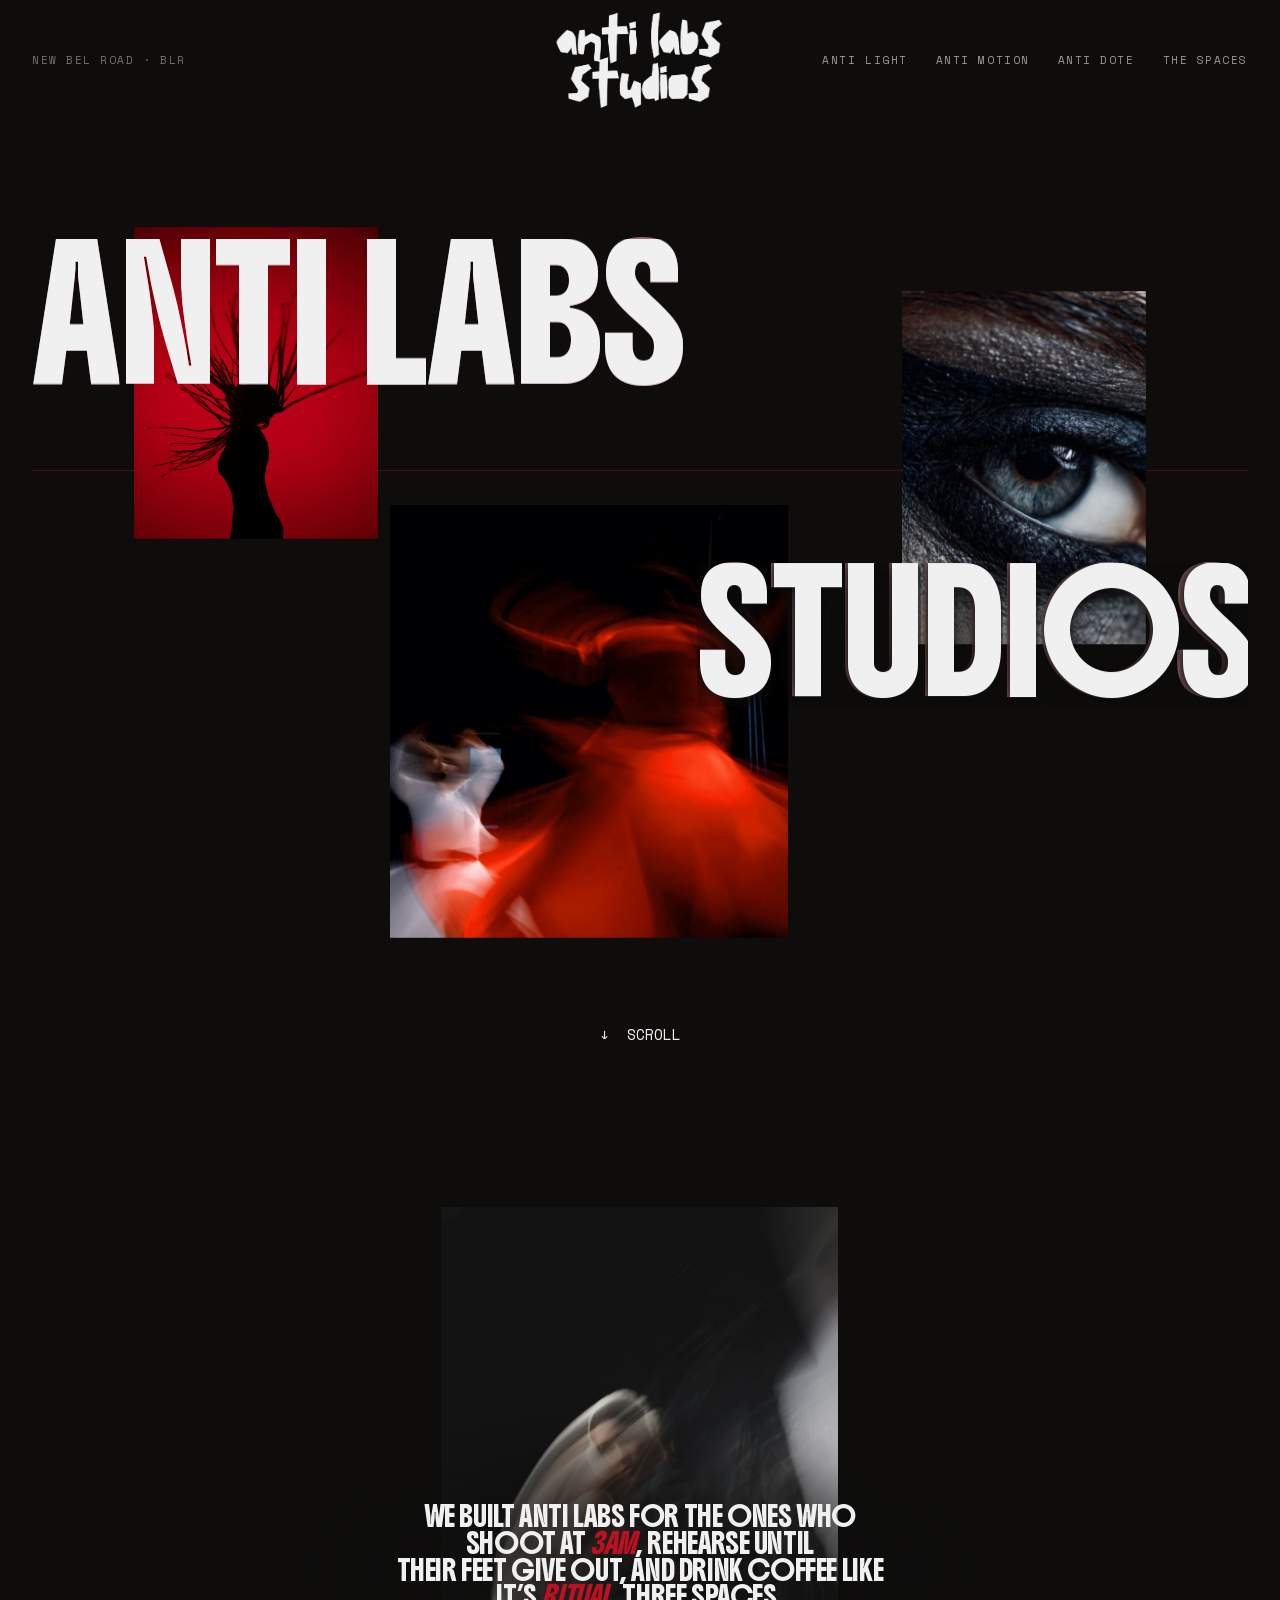
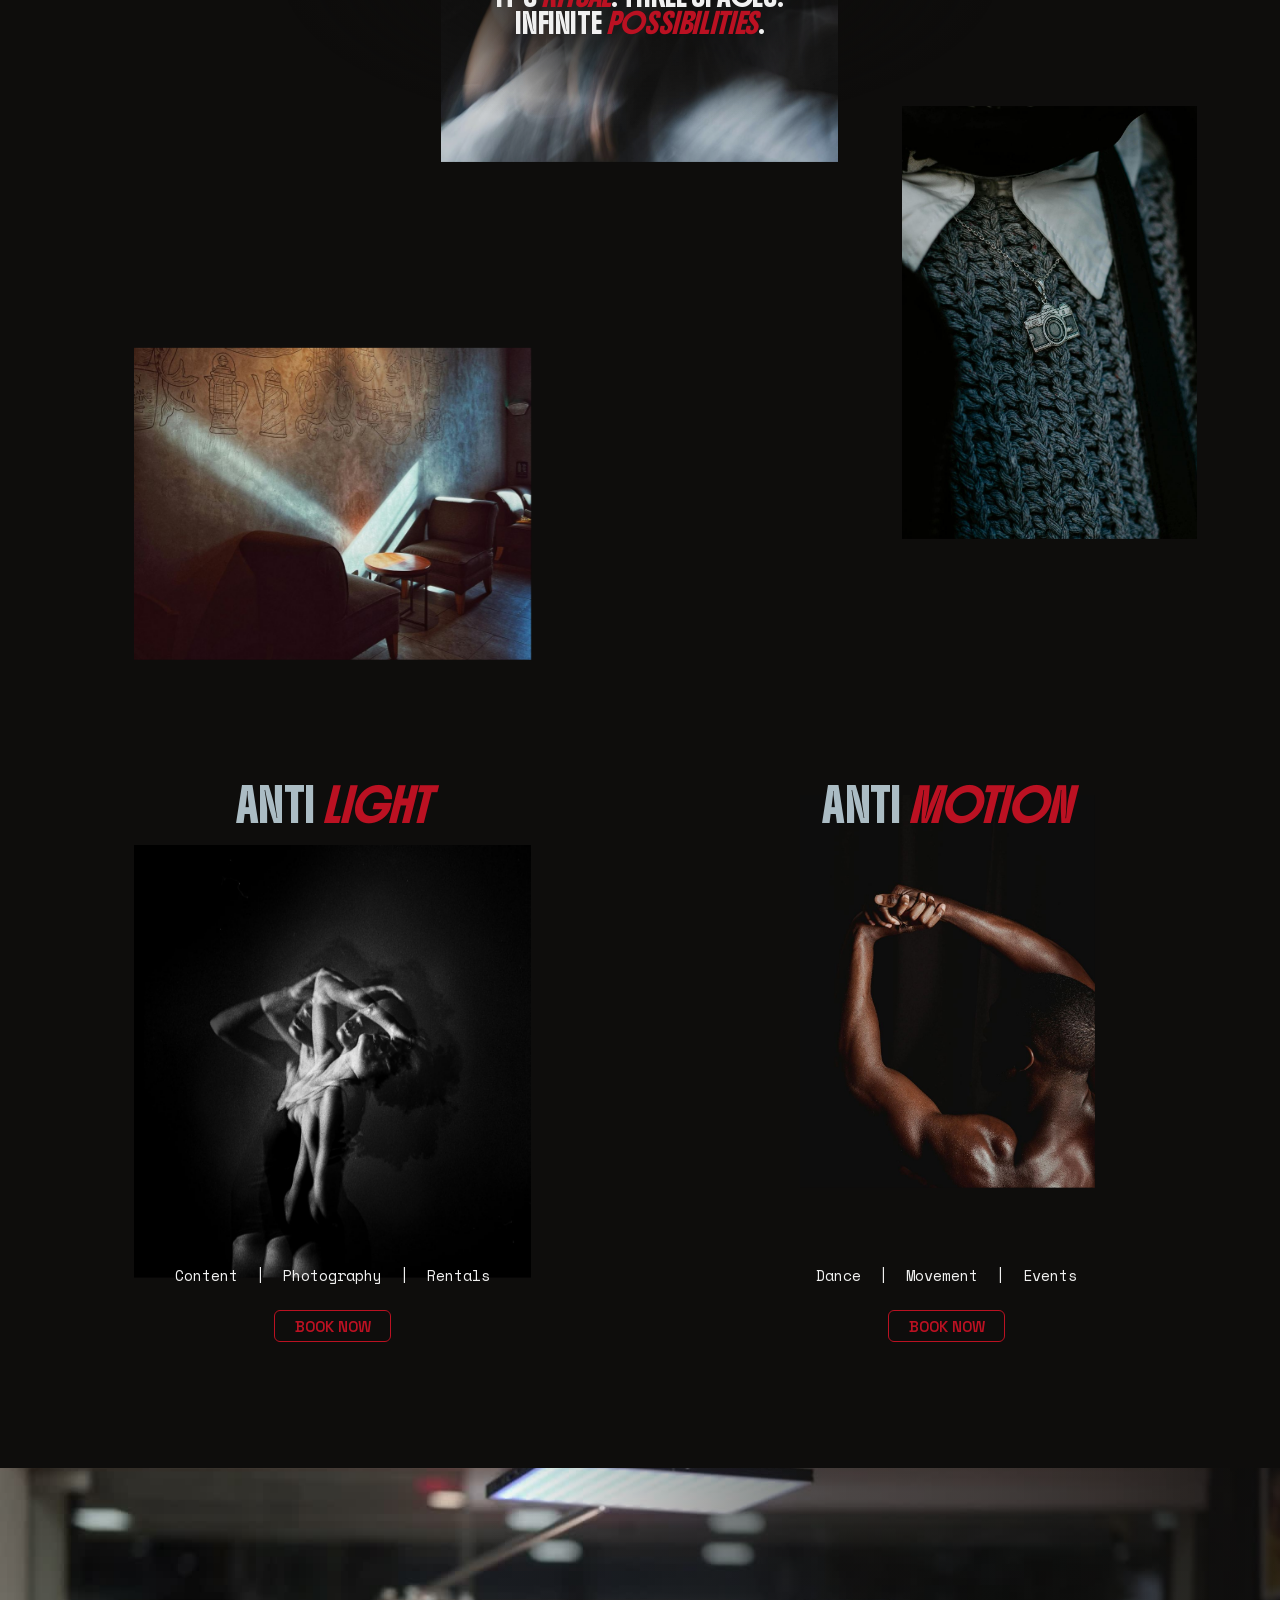
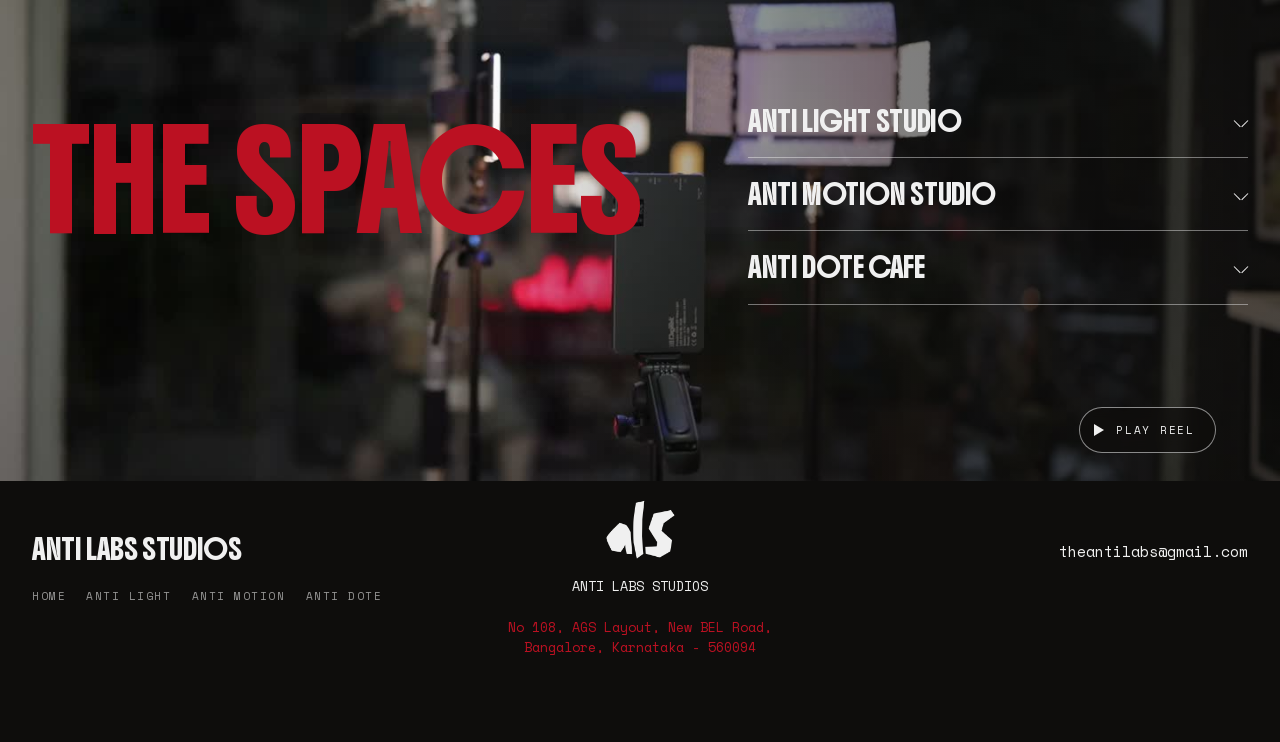
==== commit e87ef07d: "Implement the SEO checklist Added tools/seo.py, which owns a managed block in each <head> plus sitem" ====
--- a/index.html
+++ b/index.html
@@ -3,9 +3,83 @@
 <head>
 <meta charset="utf-8">
 <meta name="viewport" content="width=device-width, initial-scale=1">
-<title>Home v1 | Unleash Creativity Today - Book Now — Anti Labs Studios</title>
-<meta name="description" content="Anti Labs Studios — three spaces in North Bangalore: Anti Light studio, Anti Motion studio and Anti Dote cafe.">
+<!-- seo:start -->
+<title>Anti Labs Studios | Creative Spaces in North Bangalore</title>
+<meta name="description" content="Three spaces in North Bangalore: Anti Light photo and video studio, Anti Motion dance studio and Anti Dote coffee bar. Book the room.">
+<link rel="canonical" href="https://www.theantilabs.com/">
+<meta name="robots" content="index, follow, max-image-preview:large">
+<meta name="theme-color" content="#0e0d0c">
+
+<meta property="og:type" content="website">
+<meta property="og:site_name" content="Anti Labs Studios">
+<meta property="og:locale" content="en_IN">
+<meta property="og:url" content="https://www.theantilabs.com/">
+<meta property="og:title" content="Anti Labs Studios | Creative Spaces in North Bangalore">
+<meta property="og:description" content="Three spaces in North Bangalore: Anti Light photo and video studio, Anti Motion dance studio and Anti Dote coffee bar. Book the room.">
+<meta property="og:image" content="https://www.theantilabs.com/assets/og/home.jpg">
+<meta property="og:image:width" content="1200">
+<meta property="og:image:height" content="630">
+<meta property="og:image:alt" content="Home — Anti Labs Studios">
+<meta name="twitter:card" content="summary_large_image">
+<meta name="twitter:title" content="Anti Labs Studios | Creative Spaces in North Bangalore">
+<meta name="twitter:description" content="Three spaces in North Bangalore: Anti Light photo and video studio, Anti Motion dance studio and Anti Dote coffee bar. Book the room.">
+<meta name="twitter:image" content="https://www.theantilabs.com/assets/og/home.jpg">
+
+<link rel="preload" href="assets/fonts/Boldonse-400-normal-33adfb58.woff2" as="font" type="font/woff2" crossorigin>
+<link rel="preload" href="assets/fonts/SpaceMono-400-normal-8f403534.woff2" as="font" type="font/woff2" crossorigin>
+
+<script type="application/ld+json">
+{
+  "@context": "https://schema.org",
+  "@graph": [
+    {
+      "@type": "LocalBusiness",
+      "@id": "https://www.theantilabs.com/#business",
+      "name": "Anti Labs Studios",
+      "url": "https://www.theantilabs.com/",
+      "email": "theantilabs@gmail.com",
+      "image": "https://www.theantilabs.com/assets/og/home.jpg",
+      "logo": "https://www.theantilabs.com/assets/img/00-3.png",
+      "address": {
+        "@type": "PostalAddress",
+        "streetAddress": "No 108, AGS Layout, New BEL Road",
+        "addressLocality": "Bangalore",
+        "addressRegion": "Karnataka",
+        "postalCode": "560094",
+        "addressCountry": "IN"
+      },
+      "department": [
+        {
+          "@type": "LocalBusiness",
+          "name": "Anti Light",
+          "url": "https://www.theantilabs.com/anti-light"
+        },
+        {
+          "@type": "LocalBusiness",
+          "name": "Anti Motion",
+          "url": "https://www.theantilabs.com/anti-motion"
+        },
+        {
+          "@type": "LocalBusiness",
+          "name": "Anti Dote",
+          "url": "https://www.theantilabs.com/anti-dote"
+        }
+      ]
+    },
+    {
+      "@type": "WebSite",
+      "name": "Anti Labs Studios",
+      "url": "https://www.theantilabs.com/",
+      "publisher": {
+        "@id": "https://www.theantilabs.com/#business"
+      }
+    }
+  ]
+}
+</script>
+<!-- seo:end -->
 <link rel="icon" href="assets/img/11-6.png">
+<link rel="stylesheet" href="assets/css/fonts.css?v=1789640497">
 <link rel="stylesheet" href="assets/css/style.css?v=1789640497">
 <link rel="stylesheet" href="assets/css/home.css?v=1789640497">
 <link rel="stylesheet" href="assets/css/enhance.css?v=1789640497">
@@ -18,59 +92,61 @@
 
 <header class="masthead">
   <span class="masthead__tag">New BEL Road &middot; BLR</span>
-  <a href="index.html">
-    <img class="masthead__logo" src="assets/img/00-3.png" alt="Anti Labs Studios">
+  <a href="./">
+    <img width="903" height="514" class="masthead__logo" src="assets/img/00-3.png" alt="Anti Labs Studios">
   </a>
   <button class="nav__toggle" type="button" aria-expanded="false" aria-controls="nav">Menu</button>
   <nav class="nav" id="nav">
-    <a class="nav__link" href="anti-light.html">Anti Light</a>
-    <a class="nav__link" href="anti-motion.html">Anti Motion</a>
-    <a class="nav__link" href="anti-dote.html">Anti Dote</a>
+    <a class="nav__link" href="anti-light">Anti Light</a>
+    <a class="nav__link" href="anti-motion">Anti Motion</a>
+    <a class="nav__link" href="anti-dote">Anti Dote</a>
     <a class="nav__link" href="#spaces">The Spaces</a>
   </nav>
 </header>
 
 <main id="page">
 
+  <h1 class="sr-only">Anti Labs Studios — photo, dance and caf&eacute; spaces on New BEL Road, Bangalore</h1>
+
   <!-- 1. Hero collage ----------------------------------------------------- -->
   <section class="sec h-hero">
-    <img class="h-hero__img1 hero-plate hero-plate--left" style="--p:0" data-float="5" data-parallax="0.12" src="assets/img/h01-pexels-ekaterina-bolovtsova-7659193.jpg"
+    <img width="2500" height="3750" class="h-hero__img1 hero-plate hero-plate--left" style="--p:0" data-float="5" data-parallax="0.12" src="assets/img/h01-pexels-ekaterina-bolovtsova-7659193.jpg"
          alt="Silhouette of a person flipping their hair against a deep red background." srcset="assets/img/h01-pexels-ekaterina-bolovtsova-7659193-480w.jpg 480w, assets/img/h01-pexels-ekaterina-bolovtsova-7659193-960w.jpg 960w, assets/img/h01-pexels-ekaterina-bolovtsova-7659193.jpg 2500w" sizes="(max-width: 767px) 100vw, 50vw" decoding="async" fetchpriority="high">
-    <img class="h-hero__img3 hero-plate hero-plate--right" style="--p:1" data-float="4" data-parallax="0.16" src="assets/img/h03-website-eye-1.png"
+    <img width="973" height="732" class="h-hero__img3 hero-plate hero-plate--right" style="--p:1" data-float="4" data-parallax="0.16" src="assets/img/h03-website-eye-1.png"
          alt="Close-up of a human eye with bold dark makeup." srcset="assets/img/h03-website-eye-1-480w.jpg 480w, assets/img/h03-website-eye-1-960w.jpg 960w, assets/img/h03-website-eye-1.png 973w" sizes="(max-width: 767px) 100vw, 50vw" decoding="async" fetchpriority="high">
-    <img class="h-hero__img2 hero-plate hero-plate--bottom" style="--p:2" data-float="7" data-parallax="-0.06" src="assets/img/h02-pexels-adem-albayrak-383796555-19525398.jpg"
+    <img width="2500" height="4442" class="h-hero__img2 hero-plate hero-plate--bottom" style="--p:2" data-float="7" data-parallax="-0.06" src="assets/img/h02-pexels-adem-albayrak-383796555-19525398.jpg"
          alt="A person spinning in a vibrant red skirt, captured as motion blur." srcset="assets/img/h02-pexels-adem-albayrak-383796555-19525398-480w.jpg 480w, assets/img/h02-pexels-adem-albayrak-383796555-19525398-960w.jpg 960w, assets/img/h02-pexels-adem-albayrak-383796555-19525398.jpg 2500w" sizes="(max-width: 767px) 100vw, 50vw" decoding="async" fetchpriority="high">
-    <h1 class="h-hero__title t-fit chroma" data-text="Anti Labs" data-split="chars">Anti Labs</h1>
-    <h1 class="h-hero__title2 t-fit chroma" data-text="Studios" data-split="chars">Studios</h1>
+    <p class="h-hero__title t-fit chroma t-display" aria-hidden="true" data-text="Anti Labs" data-split="chars">Anti Labs</p>
+    <p class="h-hero__title2 t-fit chroma t-display" aria-hidden="true" data-text="Studios" data-split="chars">Studios</p>
     <div class="hero-rule" style="top:470px"></div>
     <p class="h-hero__scroll t-body reveal reveal--delay-3"><span class="cue-bob" style="display:inline-block">&#8595;&nbsp; SCROLL</span></p>
   </section>
 
   <!-- 2. Manifesto -------------------------------------------------------- -->
   <section class="sec h-manifesto">
-    <img class="h-manifesto__img-main reveal-img" data-parallax="-0.05" src="assets/img/h04-pexels-jean-daniel-30936143.jpg"
+    <img width="2500" height="3750" class="h-manifesto__img-main reveal-img" data-parallax="-0.05" src="assets/img/h04-pexels-jean-daniel-30936143.jpg"
          alt="Blurred image showing a person with sweeping motion." srcset="assets/img/h04-pexels-jean-daniel-30936143-480w.jpg 480w, assets/img/h04-pexels-jean-daniel-30936143-960w.jpg 960w, assets/img/h04-pexels-jean-daniel-30936143.jpg 2500w" sizes="(max-width: 767px) 100vw, 50vw" loading="lazy" decoding="async">
-    <h4 class="h-manifesto__text t-h4 reveal">We built Anti Labs for the ones who <br>shoot at <em class="u-red">3AM</em>, rehearse until <br>their feet give out, and drink coffee like <br>it&rsquo;s <em class="u-red">ritual</em>. Three spaces. <br>Infinite <em class="u-red">possibilities</em>.</h4>
-    <img class="h-manifesto__img-side reveal-img" data-parallax="0.13" src="assets/img/h05-pexels-serdargoksu-29858662.jpg"
+    <h2 class="h-manifesto__text t-h4 reveal">We built Anti Labs for the ones who <br>shoot at <em class="u-red">3AM</em>, rehearse until <br>their feet give out, and drink coffee like <br>it&rsquo;s <em class="u-red">ritual</em>. Three spaces. <br>Infinite <em class="u-red">possibilities</em>.</h2>
+    <img width="2500" height="3750" class="h-manifesto__img-side reveal-img" data-parallax="0.13" src="assets/img/h05-pexels-serdargoksu-29858662.jpg"
          alt="Close-up of a person's neck and chest wearing a camera pendant." srcset="assets/img/h05-pexels-serdargoksu-29858662-480w.jpg 480w, assets/img/h05-pexels-serdargoksu-29858662-960w.jpg 960w, assets/img/h05-pexels-serdargoksu-29858662.jpg 2500w" sizes="(max-width: 767px) 100vw, 50vw" loading="lazy" decoding="async">
-    <img class="h-manifesto__img-cafe reveal-img" data-parallax="0.08" src="assets/img/h06-pexels-ryla143-15417612.jpg"
+    <img width="2500" height="3333" class="h-manifesto__img-cafe reveal-img" data-parallax="0.08" src="assets/img/h06-pexels-ryla143-15417612.jpg"
          alt="A cozy corner in a dimly lit cafe with a shaft of light across the room." srcset="assets/img/h06-pexels-ryla143-15417612-480w.jpg 480w, assets/img/h06-pexels-ryla143-15417612-960w.jpg 960w, assets/img/h06-pexels-ryla143-15417612.jpg 2500w" sizes="(max-width: 767px) 100vw, 50vw" loading="lazy" decoding="async">
   </section>
 
   <!-- 3. Studio cards ----------------------------------------------------- -->
   <section class="sec h-cards">
-    <img class="h-cards__img-a reveal-img" data-parallax="0.07" src="assets/img/h07-pexels-marianamontrazi-6757343.jpg"
+    <img width="2500" height="3795" class="h-cards__img-a reveal-img" data-parallax="0.07" src="assets/img/h07-pexels-marianamontrazi-6757343.jpg"
          alt="A person in dark clothing holds a pose under hard studio light." srcset="assets/img/h07-pexels-marianamontrazi-6757343-480w.jpg 480w, assets/img/h07-pexels-marianamontrazi-6757343-960w.jpg 960w, assets/img/h07-pexels-marianamontrazi-6757343.jpg 2500w" sizes="(max-width: 767px) 100vw, 50vw" loading="lazy" decoding="async">
-    <img class="h-cards__img-b reveal-img" data-parallax="-0.06" src="assets/img/h08-pexels-mike-jones-8874553.jpg"
+    <img width="2500" height="3750" class="h-cards__img-b reveal-img" data-parallax="-0.06" src="assets/img/h08-pexels-mike-jones-8874553.jpg"
          alt="Close-up of two arms raised and clasped overhead in movement." srcset="assets/img/h08-pexels-mike-jones-8874553-480w.jpg 480w, assets/img/h08-pexels-mike-jones-8874553-960w.jpg 960w, assets/img/h08-pexels-mike-jones-8874553.jpg 2500w" sizes="(max-width: 767px) 100vw, 50vw" loading="lazy" decoding="async">
 
     <h2 class="h-cards__title-a t-h2 t-fit reveal"><span class="u-blue">Anti</span> <em class="u-red">Light</em></h2>
     <p class="h-cards__tag-a t-body reveal reveal--delay-1">Content&nbsp; |&nbsp; Photography&nbsp; |&nbsp; Rentals</p>
-    <p class="h-cards__cta-a reveal reveal--delay-2"><a class="btn-outline btn-outline--red" href="anti-light.html">Book Now</a></p>
+    <p class="h-cards__cta-a reveal reveal--delay-2"><a class="btn-outline btn-outline--red" href="anti-light">Book Now</a></p>
 
     <h2 class="h-cards__title-b t-h2 t-fit reveal"><span class="u-blue">Anti</span> <em class="u-red">Motion</em></h2>
     <p class="h-cards__tag-b t-body reveal reveal--delay-1">Dance&nbsp; |&nbsp; Movement&nbsp; |&nbsp; Events</p>
-    <p class="h-cards__cta-b reveal reveal--delay-2"><a class="btn-outline btn-outline--red" href="anti-motion.html">Book Now</a></p>
+    <p class="h-cards__cta-b reveal reveal--delay-2"><a class="btn-outline btn-outline--red" href="anti-motion">Book Now</a></p>
   </section>
 
   <!-- 4. The spaces ------------------------------------------------------- -->
@@ -87,25 +163,28 @@
       </video>
     </div>
 
-    <h1 class="h-spaces__title u-red t-fit reveal">The Spaces</h1>
+    <h2 class="h-spaces__title u-red t-fit reveal">The Spaces</h2>
 
     <ul class="acc acc--spaces h-spaces__acc reveal reveal--delay-1">
       <li class="acc__item">
-        <h4><button class="acc__btn" type="button" aria-expanded="false">Anti Light Studio<span class="acc__icon"></span></button></h4>
+        <h3><button class="acc__btn" type="button" aria-expanded="false">Anti Light Studio<span class="acc__icon"></span></button></h3>
         <div class="acc__panel"><div>
           <p>A controlled-light sanctuary for visual storytelling. Cyclorama wall, modular lighting rigs, seamless backdrops, and a prop room &mdash; everything you need to shoot editorial, commercial, or personal work at a professional level without the agency price tag.</p>
+          <p class="acc__more"><a href="anti-light">Explore Anti Light &rarr;</a></p>
         </div></div>
       </li>
       <li class="acc__item">
-        <h4><button class="acc__btn" type="button" aria-expanded="false">Anti Motion Studio<span class="acc__icon"></span></button></h4>
+        <h3><button class="acc__btn" type="button" aria-expanded="false">Anti Motion Studio<span class="acc__icon"></span></button></h3>
         <div class="acc__panel"><div>
           <p>Sprung hardwood floors, mirrored walls, aerial rigging points, and a pole &mdash; designed for every discipline that demands space, sweat, and surrender. Whether you're drilling a choreography or teaching a sunrise Pilates class, Anti Motion holds the floor for you.</p>
+          <p class="acc__more"><a href="anti-motion">Explore Anti Motion &rarr;</a></p>
         </div></div>
       </li>
       <li class="acc__item">
-        <h4><button class="acc__btn" type="button" aria-expanded="false">Anti Dote Cafe<span class="acc__icon"></span></button></h4>
+        <h3><button class="acc__btn" type="button" aria-expanded="false">Anti Dote Cafe<span class="acc__icon"></span></button></h3>
         <div class="acc__panel"><div>
           <p>The antidote to generic caf&eacute; culture. Anti Dote is a coffee bar that takes its cues from experimental cuisine &mdash; rotating single-origins, unexpected preparations, and a menu designed to fuel creative sessions without the crash. Come for the coffee, stay for the community.</p>
+          <p class="acc__more"><a href="anti-dote">Explore Anti Dote &rarr;</a></p>
         </div></div>
       </li>
     </ul>
@@ -113,8 +192,14 @@
 
   <!-- 5. Footer ----------------------------------------------------------- -->
   <footer class="sec foot h-footer">
-    <div class="foot__mark"><img src="assets/img/11-6.png" alt=""></div>
-    <h4 class="foot__name t-h4 t-fit">anti labs studios</h4>
+    <div class="foot__mark"><img width="1000" height="1000" src="assets/img/11-6.png" alt=""></div>
+    <p class="foot__name t-h4 t-fit t-display">anti labs studios</p>
+        <nav class="foot__nav" aria-label="Footer">
+      <a href="./">Home</a>
+      <a href="anti-light">Anti Light</a>
+      <a href="anti-motion">Anti Motion</a>
+      <a href="anti-dote">Anti Dote</a>
+    </nav>
     <p class="foot__label t-small">ANTI LABS STUDIOS</p>
     <p class="foot__addr t-small u-red">No 108, AGS Layout, New BEL Road,<br>Bangalore, Karnataka - 560094</p>
     <p class="foot__mail t-body"><a href="mailto:theantilabs@gmail.com">theantilabs@gmail.com</a></p>
--- a/assets/css/fonts.css
+++ b/assets/css/fonts.css
@@ -0,0 +1,47 @@
+/* Self-hosted copies of the exact woff2 files the source site serves. */
+
+@font-face {
+  font-family: "Boldonse";
+  font-style: normal;
+  font-weight: 400;
+  font-display: swap;
+  src: url("../fonts/Boldonse-400-normal-33adfb58.woff2") format("woff2");
+}
+
+@font-face {
+  font-family: "Space Mono";
+  font-style: normal;
+  font-weight: 400;
+  font-display: swap;
+  src: url("../fonts/SpaceMono-400-normal-8f403534.woff2") format("woff2");
+  unicode-range: U+0000-00FF, U+0131, U+0152-0153, U+02BB-02BC, U+02C6, U+02DA,
+    U+02DC, U+0304, U+0308, U+0329, U+2000-206F, U+20AC, U+2122, U+2191, U+2193,
+    U+2212, U+2215, U+FEFF, U+FFFD;
+}
+
+@font-face {
+  font-family: "Space Mono";
+  font-style: normal;
+  font-weight: 400;
+  font-display: swap;
+  src: url("../fonts/SpaceMono-400-normal-911965de.woff2") format("woff2");
+  unicode-range: U+0100-02BA, U+02BD-02C5, U+02C7-02CC, U+02CE-02D7, U+02DD-02FF,
+    U+0304, U+0308, U+0329, U+1D00-1DBF, U+1E00-1E9F, U+1EF2-1EFF, U+2020,
+    U+20A0-20AB, U+20AD-20C0, U+2113, U+2C60-2C7F, U+A720-A7FF;
+}
+
+@font-face {
+  font-family: "Space Mono";
+  font-style: normal;
+  font-weight: 700;
+  font-display: swap;
+  src: url("../fonts/SpaceMono-700-normal-0f7f75ff.woff2") format("woff2");
+}
+
+@font-face {
+  font-family: "Space Grotesk";
+  font-style: normal;
+  font-weight: 600;
+  font-display: swap;
+  src: url("../fonts/SpaceGrotesk-600-normal-00366437.woff2") format("woff2");
+}
--- a/assets/css/style.css
+++ b/assets/css/style.css
@@ -1,4 +1,5 @@
-@import url("fonts.css");
+/* fonts.css is linked directly from each page — an @import chains the request
+   behind this sheet and delays font discovery. */
 
 /* ==========================================================================
    Tokens
@@ -76,6 +77,28 @@
 
 /* Off-screen positioning (left: -15000px) still counts toward scrollWidth and
    showed up as phantom horizontal overflow on phones. Clip instead. */
+/* Display treatment for elements that look like headings but aren't —
+   the hero wordmark and the footer name. */
+.t-display {
+  margin: 0;
+  font-family: var(--display);
+  font-weight: 400;
+  text-transform: uppercase;
+  letter-spacing: -0.02em;
+}
+
+.sr-only {
+  position: absolute;
+  width: 1px;
+  height: 1px;
+  margin: -1px;
+  padding: 0;
+  overflow: hidden;
+  clip-path: inset(50%);
+  white-space: nowrap;
+  border: 0;
+}
+
 .skip {
   position: absolute;
   width: 1px;
@@ -452,6 +475,50 @@
   height: 261px;
 }
 
+/* every footer child shares row 1 and is placed by margin — the replica pages
+   got this from their own sheets, the new pages never did */
+.foot > * {
+  grid-row: 1;
+  align-self: start;
+}
+
+.foot__nav {
+  grid-column: 1 / span 8;
+  margin-top: 104px;
+  display: flex;
+  flex-wrap: wrap;
+  gap: 4px 20px;
+}
+
+.foot__nav a {
+  font-family: var(--mono);
+  font-size: 11px;
+  letter-spacing: 0.14em;
+  text-transform: uppercase;
+  color: rgba(240, 240, 240, 0.6);
+  transition: color 0.2s ease;
+}
+
+.foot__nav a:hover,
+.foot__nav a:focus-visible { color: var(--paper); }
+
+.acc__more {
+  margin-top: 14px;
+  padding-bottom: 22px;
+}
+
+.acc__more a {
+  font-family: var(--mono);
+  font-size: 12px;
+  letter-spacing: 0.14em;
+  text-transform: uppercase;
+  color: var(--blue);
+  border-bottom: 1px solid currentColor;
+  padding-bottom: 2px;
+}
+
+.acc__more a:hover { color: var(--paper); }
+
 .foot__mark {
   grid-column: 1 / span 24;
   margin-top: 15px;
--- a/assets/css/mobile.css
+++ b/assets/css/mobile.css
@@ -52,6 +52,20 @@
   .foot__label { display: none !important; }          /* repeats the name */
   .foot__addr  { order: 3; max-width: 30ch; }
   .foot__mail  { order: 4; }
+  .foot__nav   {
+    order: 5;
+    justify-content: center;
+    gap: 0 6px;
+    margin-top: 6px;
+    padding-top: 14px;
+    border-top: 1px solid rgba(240, 240, 240, 0.12);
+  }
+  .foot__nav a {
+    display: inline-flex;
+    align-items: center;
+    min-height: 44px;
+    padding-inline: 8px;
+  }
 
   /* ---- 3. HOME — hero collage, recomposed for a narrow screen ----------- */
 
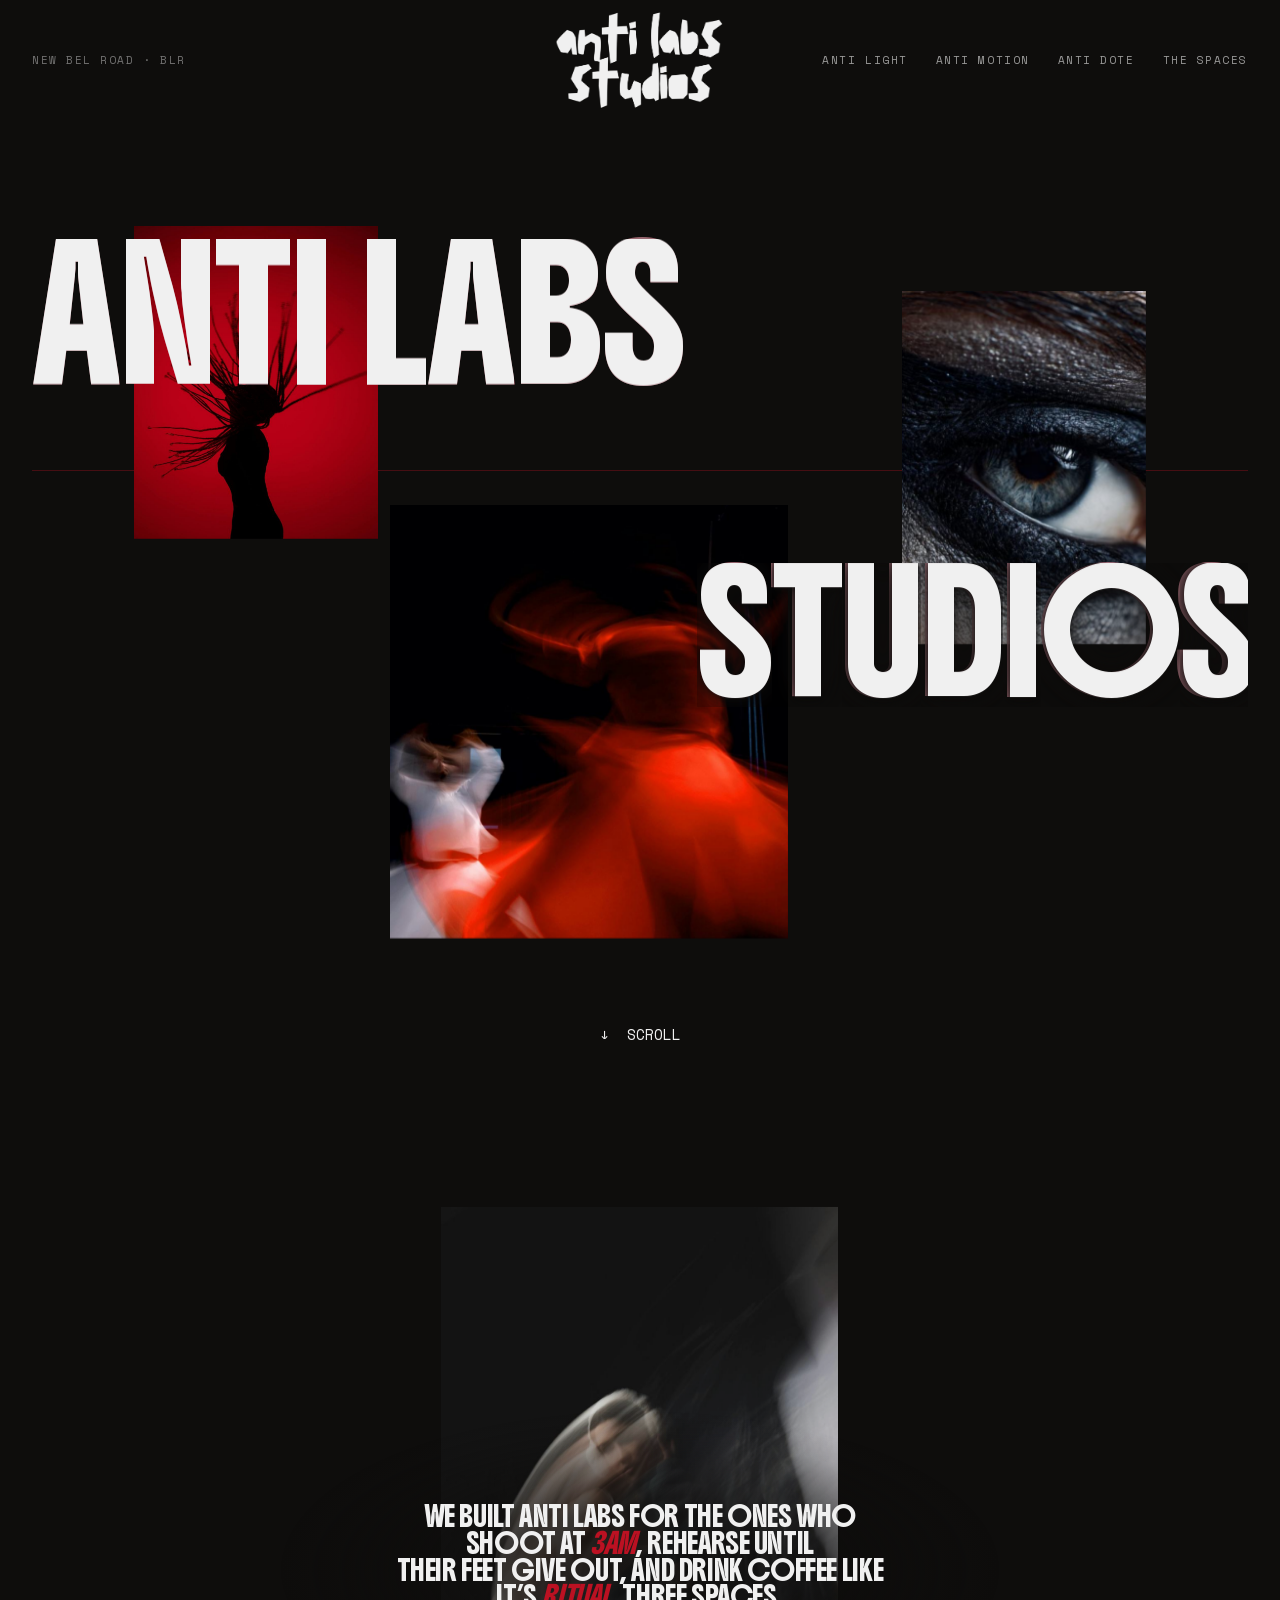
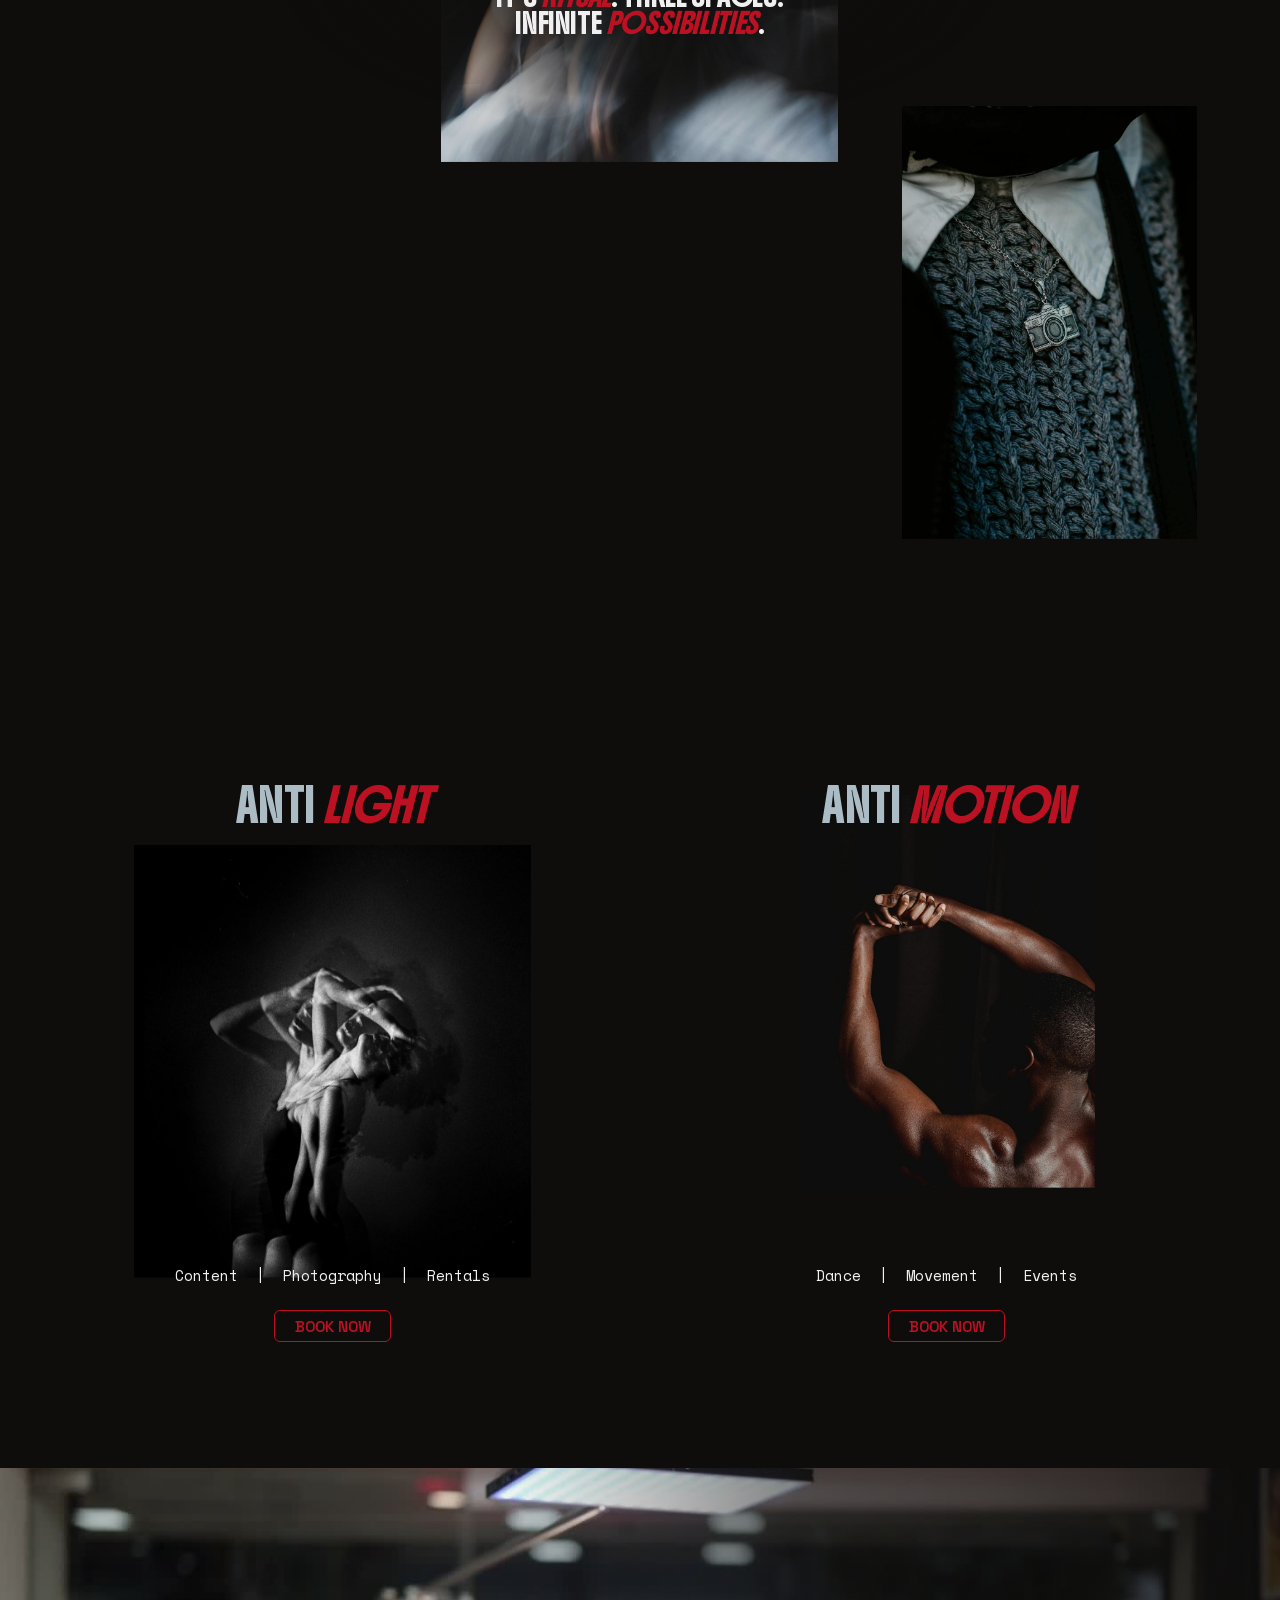
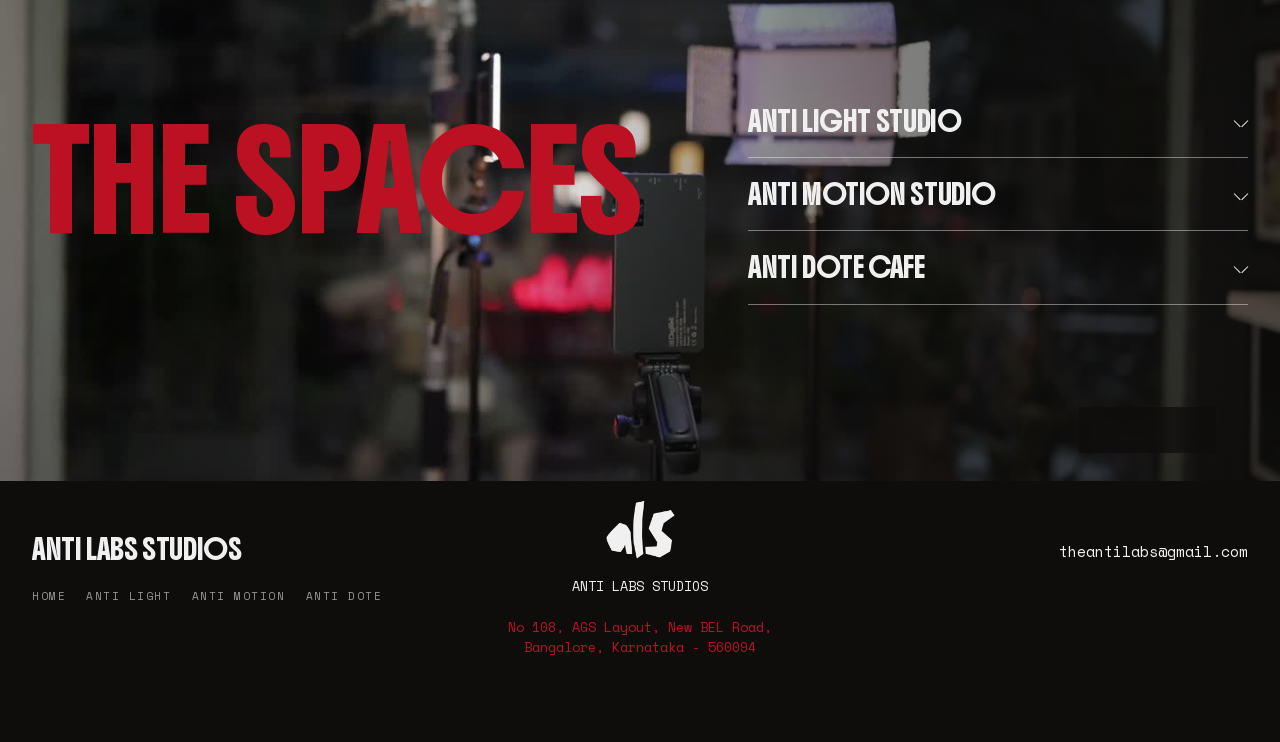
==== commit 1a9eddf8: "Compress images, extend schema, add an audit that gates deploys HTTPS was already enforced on Pages " ====
--- a/index.html
+++ b/index.html
@@ -110,12 +110,12 @@
 
   <!-- 1. Hero collage ----------------------------------------------------- -->
   <section class="sec h-hero">
-    <img width="2500" height="3750" class="h-hero__img1 hero-plate hero-plate--left" style="--p:0" data-float="5" data-parallax="0.12" src="assets/img/h01-pexels-ekaterina-bolovtsova-7659193.jpg"
-         alt="Silhouette of a person flipping their hair against a deep red background." srcset="assets/img/h01-pexels-ekaterina-bolovtsova-7659193-480w.jpg 480w, assets/img/h01-pexels-ekaterina-bolovtsova-7659193-960w.jpg 960w, assets/img/h01-pexels-ekaterina-bolovtsova-7659193.jpg 2500w" sizes="(max-width: 767px) 100vw, 50vw" decoding="async" fetchpriority="high">
-    <img width="973" height="732" class="h-hero__img3 hero-plate hero-plate--right" style="--p:1" data-float="4" data-parallax="0.16" src="assets/img/h03-website-eye-1.png"
-         alt="Close-up of a human eye with bold dark makeup." srcset="assets/img/h03-website-eye-1-480w.jpg 480w, assets/img/h03-website-eye-1-960w.jpg 960w, assets/img/h03-website-eye-1.png 973w" sizes="(max-width: 767px) 100vw, 50vw" decoding="async" fetchpriority="high">
-    <img width="2500" height="4442" class="h-hero__img2 hero-plate hero-plate--bottom" style="--p:2" data-float="7" data-parallax="-0.06" src="assets/img/h02-pexels-adem-albayrak-383796555-19525398.jpg"
-         alt="A person spinning in a vibrant red skirt, captured as motion blur." srcset="assets/img/h02-pexels-adem-albayrak-383796555-19525398-480w.jpg 480w, assets/img/h02-pexels-adem-albayrak-383796555-19525398-960w.jpg 960w, assets/img/h02-pexels-adem-albayrak-383796555-19525398.jpg 2500w" sizes="(max-width: 767px) 100vw, 50vw" decoding="async" fetchpriority="high">
+    <img width="1600" height="2400" class="h-hero__img1 hero-plate hero-plate--left" style="--p:0" data-float="5" data-parallax="0.12" src="assets/img/h01-pexels-ekaterina-bolovtsova-7659193.jpg"
+         alt="Silhouette of a person flipping their hair against a deep red background." srcset="assets/img/h01-pexels-ekaterina-bolovtsova-7659193-480w.jpg 480w, assets/img/h01-pexels-ekaterina-bolovtsova-7659193-960w.jpg 960w, assets/img/h01-pexels-ekaterina-bolovtsova-7659193-1440w.jpg 1440w, assets/img/h01-pexels-ekaterina-bolovtsova-7659193.jpg 1600w" sizes="(max-width: 767px) 100vw, 50vw" decoding="async" fetchpriority="high">
+    <img width="973" height="732" class="h-hero__img3 hero-plate hero-plate--right" style="--p:1" data-float="4" data-parallax="0.16" src="assets/img/h03-website-eye-1.jpg"
+         alt="Close-up of a human eye with bold dark makeup." srcset="assets/img/h03-website-eye-1-480w.jpg 480w, assets/img/h03-website-eye-1-960w.jpg 960w, assets/img/h03-website-eye-1.jpg 973w" sizes="(max-width: 767px) 100vw, 50vw" decoding="async" fetchpriority="high">
+    <img width="1600" height="2843" class="h-hero__img2 hero-plate hero-plate--bottom" style="--p:2" data-float="7" data-parallax="-0.06" src="assets/img/h02-pexels-adem-albayrak-383796555-19525398.jpg"
+         alt="A person spinning in a vibrant red skirt, captured as motion blur." srcset="assets/img/h02-pexels-adem-albayrak-383796555-19525398-480w.jpg 480w, assets/img/h02-pexels-adem-albayrak-383796555-19525398-960w.jpg 960w, assets/img/h02-pexels-adem-albayrak-383796555-19525398-1440w.jpg 1440w, assets/img/h02-pexels-adem-albayrak-383796555-19525398.jpg 1600w" sizes="(max-width: 767px) 100vw, 50vw" decoding="async" fetchpriority="high">
     <p class="h-hero__title t-fit chroma t-display" aria-hidden="true" data-text="Anti Labs" data-split="chars">Anti Labs</p>
     <p class="h-hero__title2 t-fit chroma t-display" aria-hidden="true" data-text="Studios" data-split="chars">Studios</p>
     <div class="hero-rule" style="top:470px"></div>
@@ -124,21 +124,21 @@
 
   <!-- 2. Manifesto -------------------------------------------------------- -->
   <section class="sec h-manifesto">
-    <img width="2500" height="3750" class="h-manifesto__img-main reveal-img" data-parallax="-0.05" src="assets/img/h04-pexels-jean-daniel-30936143.jpg"
-         alt="Blurred image showing a person with sweeping motion." srcset="assets/img/h04-pexels-jean-daniel-30936143-480w.jpg 480w, assets/img/h04-pexels-jean-daniel-30936143-960w.jpg 960w, assets/img/h04-pexels-jean-daniel-30936143.jpg 2500w" sizes="(max-width: 767px) 100vw, 50vw" loading="lazy" decoding="async">
+    <img width="1600" height="2400" class="h-manifesto__img-main reveal-img" data-parallax="-0.05" src="assets/img/h04-pexels-jean-daniel-30936143.jpg"
+         alt="Blurred image showing a person with sweeping motion." srcset="assets/img/h04-pexels-jean-daniel-30936143-480w.jpg 480w, assets/img/h04-pexels-jean-daniel-30936143-960w.jpg 960w, assets/img/h04-pexels-jean-daniel-30936143-1440w.jpg 1440w, assets/img/h04-pexels-jean-daniel-30936143.jpg 1600w" sizes="(max-width: 767px) 100vw, 50vw" loading="lazy" decoding="async">
     <h2 class="h-manifesto__text t-h4 reveal">We built Anti Labs for the ones who <br>shoot at <em class="u-red">3AM</em>, rehearse until <br>their feet give out, and drink coffee like <br>it&rsquo;s <em class="u-red">ritual</em>. Three spaces. <br>Infinite <em class="u-red">possibilities</em>.</h2>
-    <img width="2500" height="3750" class="h-manifesto__img-side reveal-img" data-parallax="0.13" src="assets/img/h05-pexels-serdargoksu-29858662.jpg"
-         alt="Close-up of a person's neck and chest wearing a camera pendant." srcset="assets/img/h05-pexels-serdargoksu-29858662-480w.jpg 480w, assets/img/h05-pexels-serdargoksu-29858662-960w.jpg 960w, assets/img/h05-pexels-serdargoksu-29858662.jpg 2500w" sizes="(max-width: 767px) 100vw, 50vw" loading="lazy" decoding="async">
-    <img width="2500" height="3333" class="h-manifesto__img-cafe reveal-img" data-parallax="0.08" src="assets/img/h06-pexels-ryla143-15417612.jpg"
-         alt="A cozy corner in a dimly lit cafe with a shaft of light across the room." srcset="assets/img/h06-pexels-ryla143-15417612-480w.jpg 480w, assets/img/h06-pexels-ryla143-15417612-960w.jpg 960w, assets/img/h06-pexels-ryla143-15417612.jpg 2500w" sizes="(max-width: 767px) 100vw, 50vw" loading="lazy" decoding="async">
+    <img width="1600" height="2400" class="h-manifesto__img-side reveal-img" data-parallax="0.13" src="assets/img/h05-pexels-serdargoksu-29858662.jpg"
+         alt="Close-up of a person's neck and chest wearing a camera pendant." srcset="assets/img/h05-pexels-serdargoksu-29858662-480w.jpg 480w, assets/img/h05-pexels-serdargoksu-29858662-960w.jpg 960w, assets/img/h05-pexels-serdargoksu-29858662-1440w.jpg 1440w, assets/img/h05-pexels-serdargoksu-29858662.jpg 1600w" sizes="(max-width: 767px) 100vw, 50vw" loading="lazy" decoding="async">
+    <img width="1600" height="2133" class="h-manifesto__img-cafe reveal-img" data-parallax="0.08" src="assets/img/h06-pexels-ryla143-15417612.jpg"
+         alt="A cozy corner in a dimly lit cafe with a shaft of light across the room." srcset="assets/img/h06-pexels-ryla143-15417612-480w.jpg 480w, assets/img/h06-pexels-ryla143-15417612-960w.jpg 960w, assets/img/h06-pexels-ryla143-15417612-1440w.jpg 1440w, assets/img/h06-pexels-ryla143-15417612.jpg 1600w" sizes="(max-width: 767px) 100vw, 50vw" loading="lazy" decoding="async">
   </section>
 
   <!-- 3. Studio cards ----------------------------------------------------- -->
   <section class="sec h-cards">
-    <img width="2500" height="3795" class="h-cards__img-a reveal-img" data-parallax="0.07" src="assets/img/h07-pexels-marianamontrazi-6757343.jpg"
-         alt="A person in dark clothing holds a pose under hard studio light." srcset="assets/img/h07-pexels-marianamontrazi-6757343-480w.jpg 480w, assets/img/h07-pexels-marianamontrazi-6757343-960w.jpg 960w, assets/img/h07-pexels-marianamontrazi-6757343.jpg 2500w" sizes="(max-width: 767px) 100vw, 50vw" loading="lazy" decoding="async">
-    <img width="2500" height="3750" class="h-cards__img-b reveal-img" data-parallax="-0.06" src="assets/img/h08-pexels-mike-jones-8874553.jpg"
-         alt="Close-up of two arms raised and clasped overhead in movement." srcset="assets/img/h08-pexels-mike-jones-8874553-480w.jpg 480w, assets/img/h08-pexels-mike-jones-8874553-960w.jpg 960w, assets/img/h08-pexels-mike-jones-8874553.jpg 2500w" sizes="(max-width: 767px) 100vw, 50vw" loading="lazy" decoding="async">
+    <img width="1600" height="2428" class="h-cards__img-a reveal-img" data-parallax="0.07" src="assets/img/h07-pexels-marianamontrazi-6757343.jpg"
+         alt="A person in dark clothing holds a pose under hard studio light." srcset="assets/img/h07-pexels-marianamontrazi-6757343-480w.jpg 480w, assets/img/h07-pexels-marianamontrazi-6757343-960w.jpg 960w, assets/img/h07-pexels-marianamontrazi-6757343-1440w.jpg 1440w, assets/img/h07-pexels-marianamontrazi-6757343.jpg 1600w" sizes="(max-width: 767px) 100vw, 50vw" loading="lazy" decoding="async">
+    <img width="1600" height="2400" class="h-cards__img-b reveal-img" data-parallax="-0.06" src="assets/img/h08-pexels-mike-jones-8874553.jpg"
+         alt="Close-up of two arms raised and clasped overhead in movement." srcset="assets/img/h08-pexels-mike-jones-8874553-480w.jpg 480w, assets/img/h08-pexels-mike-jones-8874553-960w.jpg 960w, assets/img/h08-pexels-mike-jones-8874553-1440w.jpg 1440w, assets/img/h08-pexels-mike-jones-8874553.jpg 1600w" sizes="(max-width: 767px) 100vw, 50vw" loading="lazy" decoding="async">
 
     <h2 class="h-cards__title-a t-h2 t-fit reveal"><span class="u-blue">Anti</span> <em class="u-red">Light</em></h2>
     <p class="h-cards__tag-a t-body reveal reveal--delay-1">Content&nbsp; |&nbsp; Photography&nbsp; |&nbsp; Rentals</p>
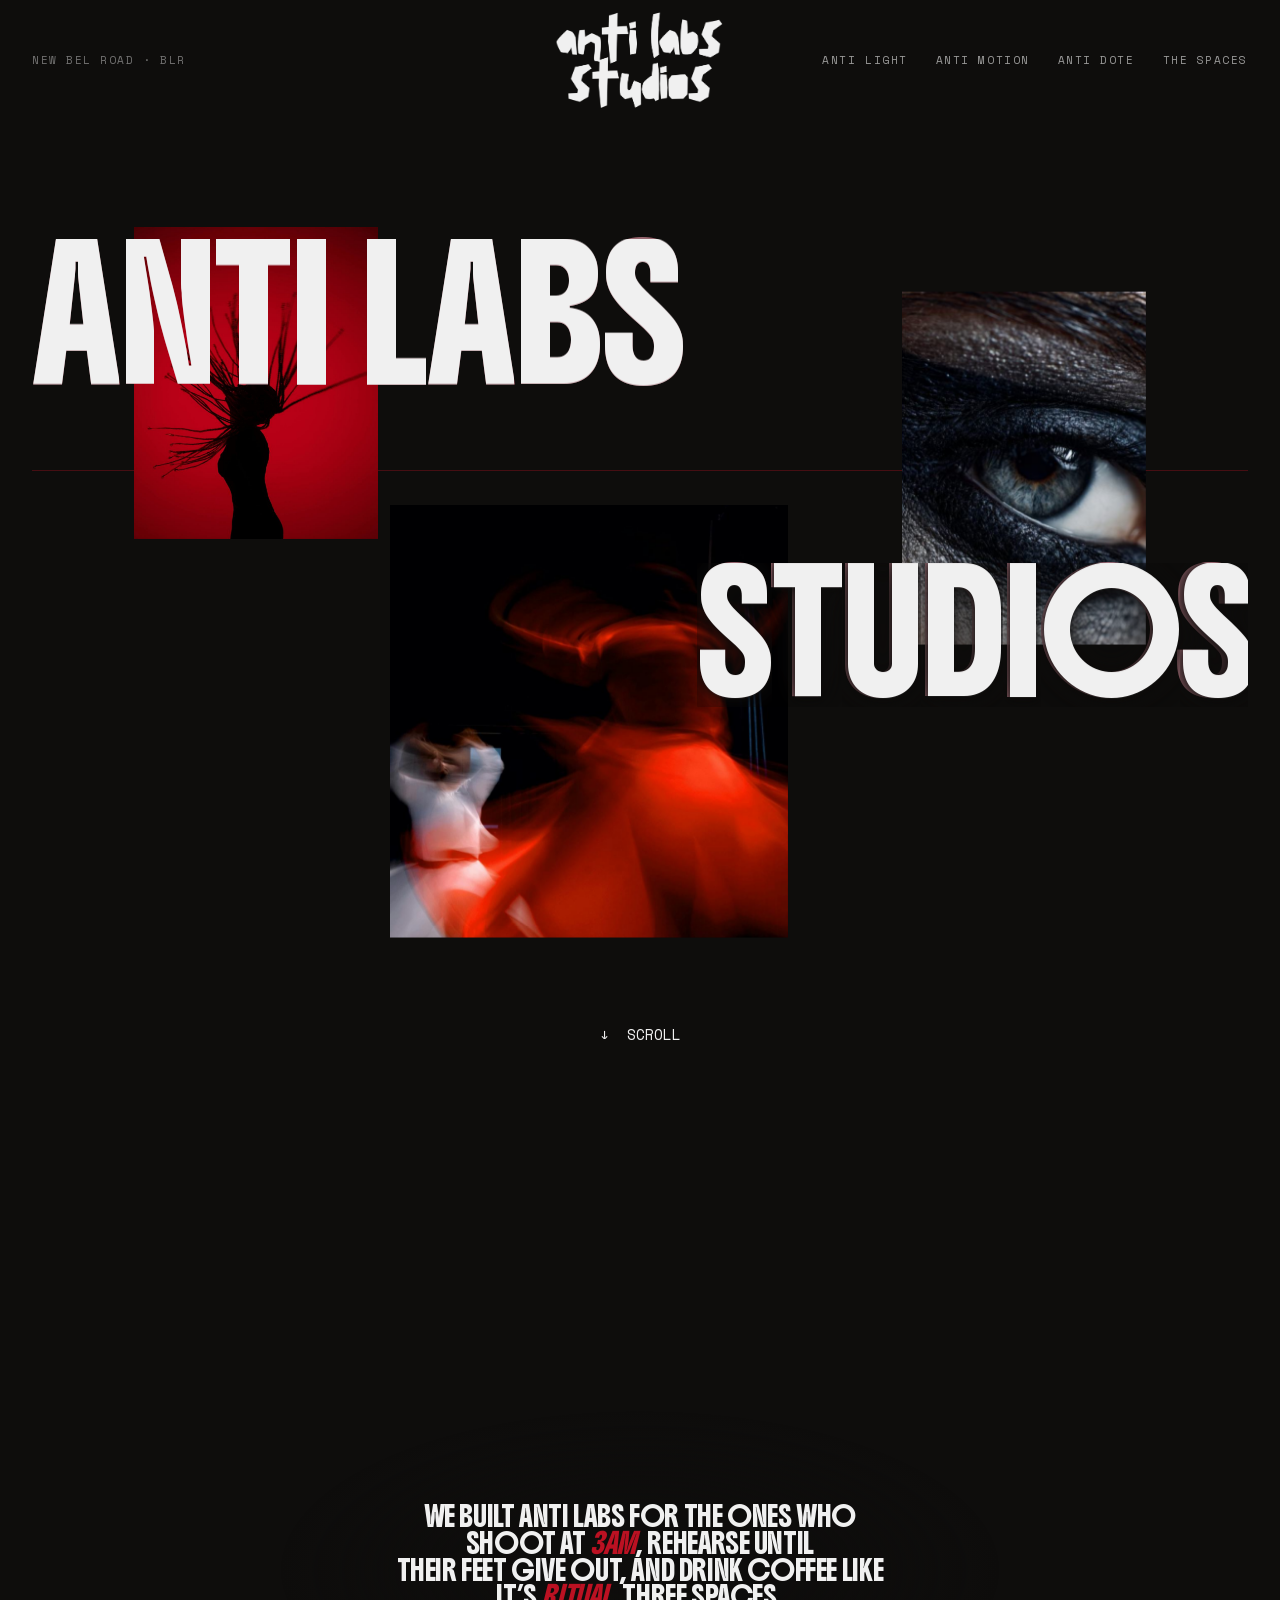
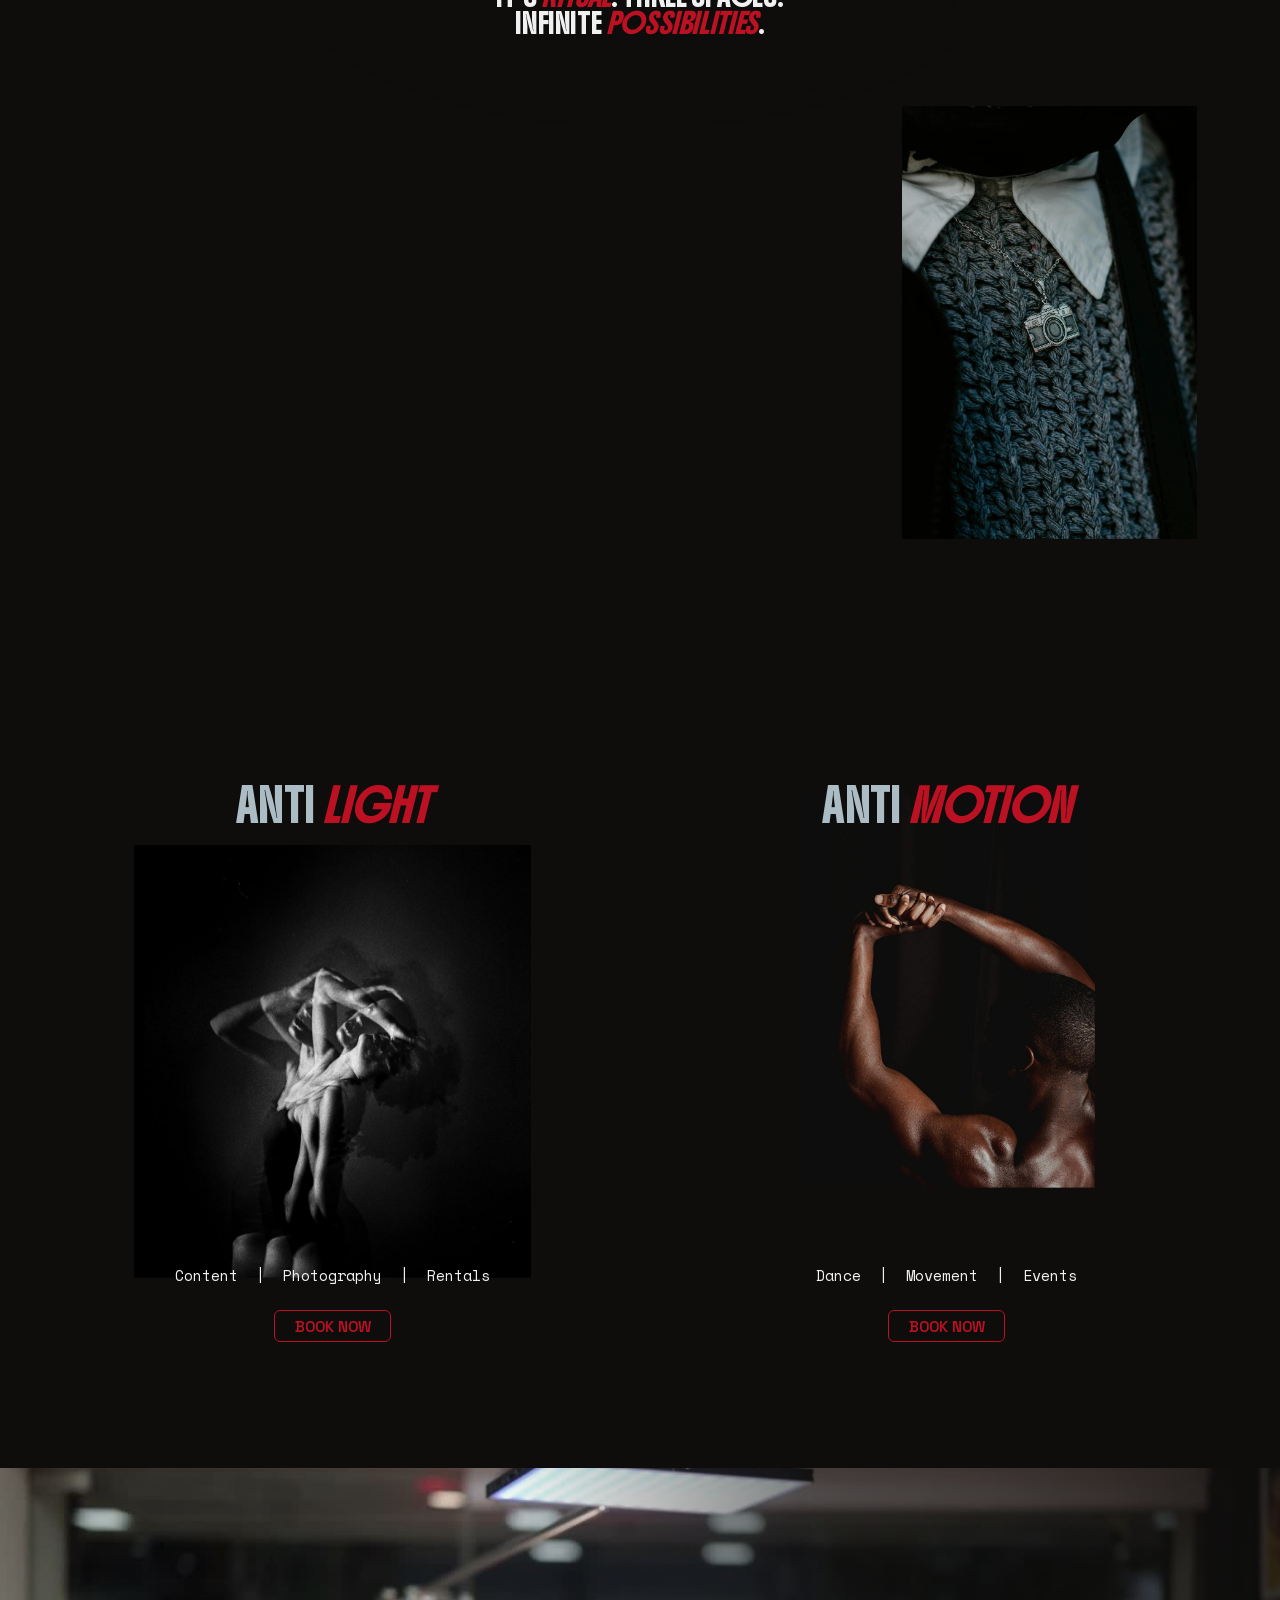
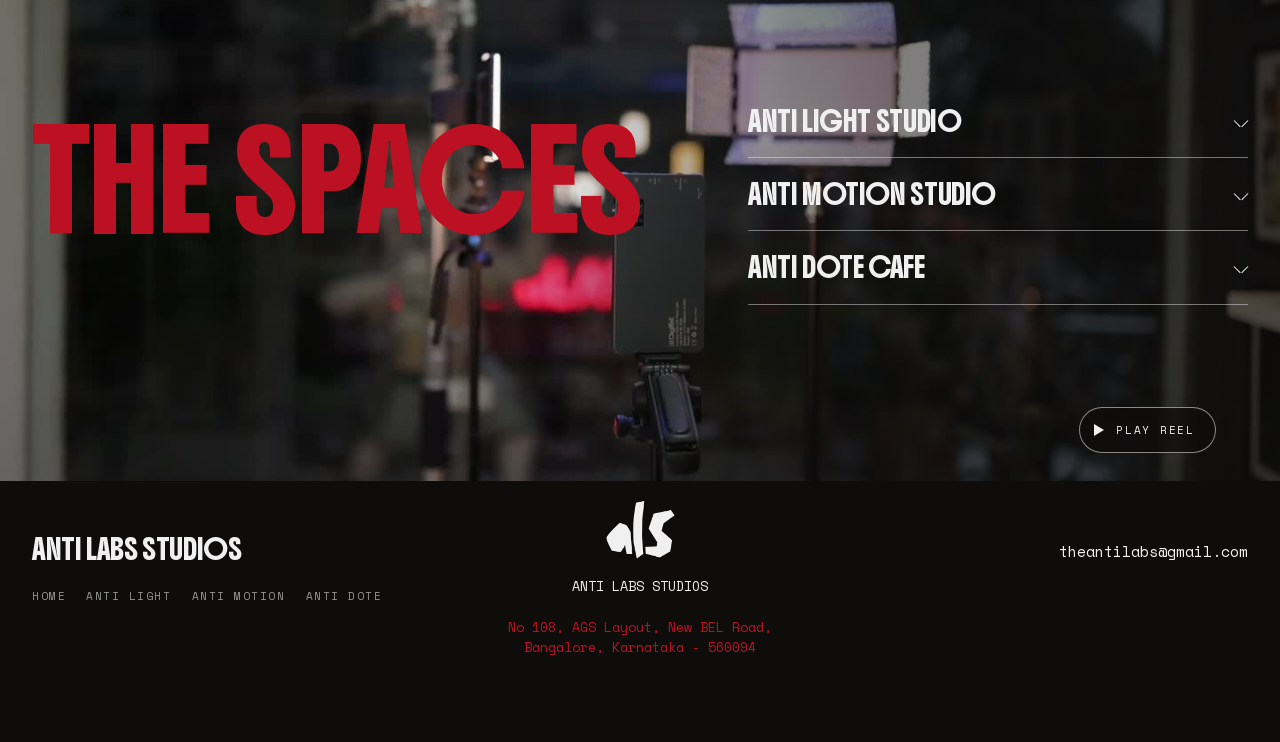
==== commit 9e217a38: "fix: stop images rendering at their intrinsic height Every <img> carries width/height attributes so " ====
--- a/index.html
+++ b/index.html
@@ -79,12 +79,12 @@
 </script>
 <!-- seo:end -->
 <link rel="icon" href="assets/img/11-6.png">
-<link rel="stylesheet" href="assets/css/fonts.css?v=1789640497">
-<link rel="stylesheet" href="assets/css/style.css?v=1789640497">
-<link rel="stylesheet" href="assets/css/home.css?v=1789640497">
-<link rel="stylesheet" href="assets/css/enhance.css?v=1789640497">
-<link rel="stylesheet" href="assets/css/motion.css?v=1789640497">
-<link rel="stylesheet" href="assets/css/mobile.css?v=1789640497">
+<link rel="stylesheet" href="assets/css/fonts.css?v=1789833606">
+<link rel="stylesheet" href="assets/css/style.css?v=1789833606">
+<link rel="stylesheet" href="assets/css/home.css?v=1789833606">
+<link rel="stylesheet" href="assets/css/enhance.css?v=1789833606">
+<link rel="stylesheet" href="assets/css/motion.css?v=1789833606">
+<link rel="stylesheet" href="assets/css/mobile.css?v=1789833606">
 </head>
 <body>
 
@@ -207,8 +207,8 @@
 
 </main>
 
-<script src="assets/js/main.js?v=1789640497"></script>
-<script src="assets/js/enhance.js?v=1789640497"></script>
-<script src="assets/js/motion.js?v=1789640497"></script>
+<script src="assets/js/main.js?v=1789833606"></script>
+<script src="assets/js/enhance.js?v=1789833606"></script>
+<script src="assets/js/motion.js?v=1789833606"></script>
 </body>
 </html>
--- a/assets/css/style.css
+++ b/assets/css/style.css
@@ -53,6 +53,11 @@
 video {
   display: block;
   max-width: 100%;
+  /* The width/height attributes on every <img> reserve layout space, but they
+     also act as presentational hints. Without this, a definite attribute height
+     wins over any `aspect-ratio` rule and the image renders at its intrinsic
+     pixel height instead of the ratio the layout asks for. */
+  height: auto;
 }
 
 a {
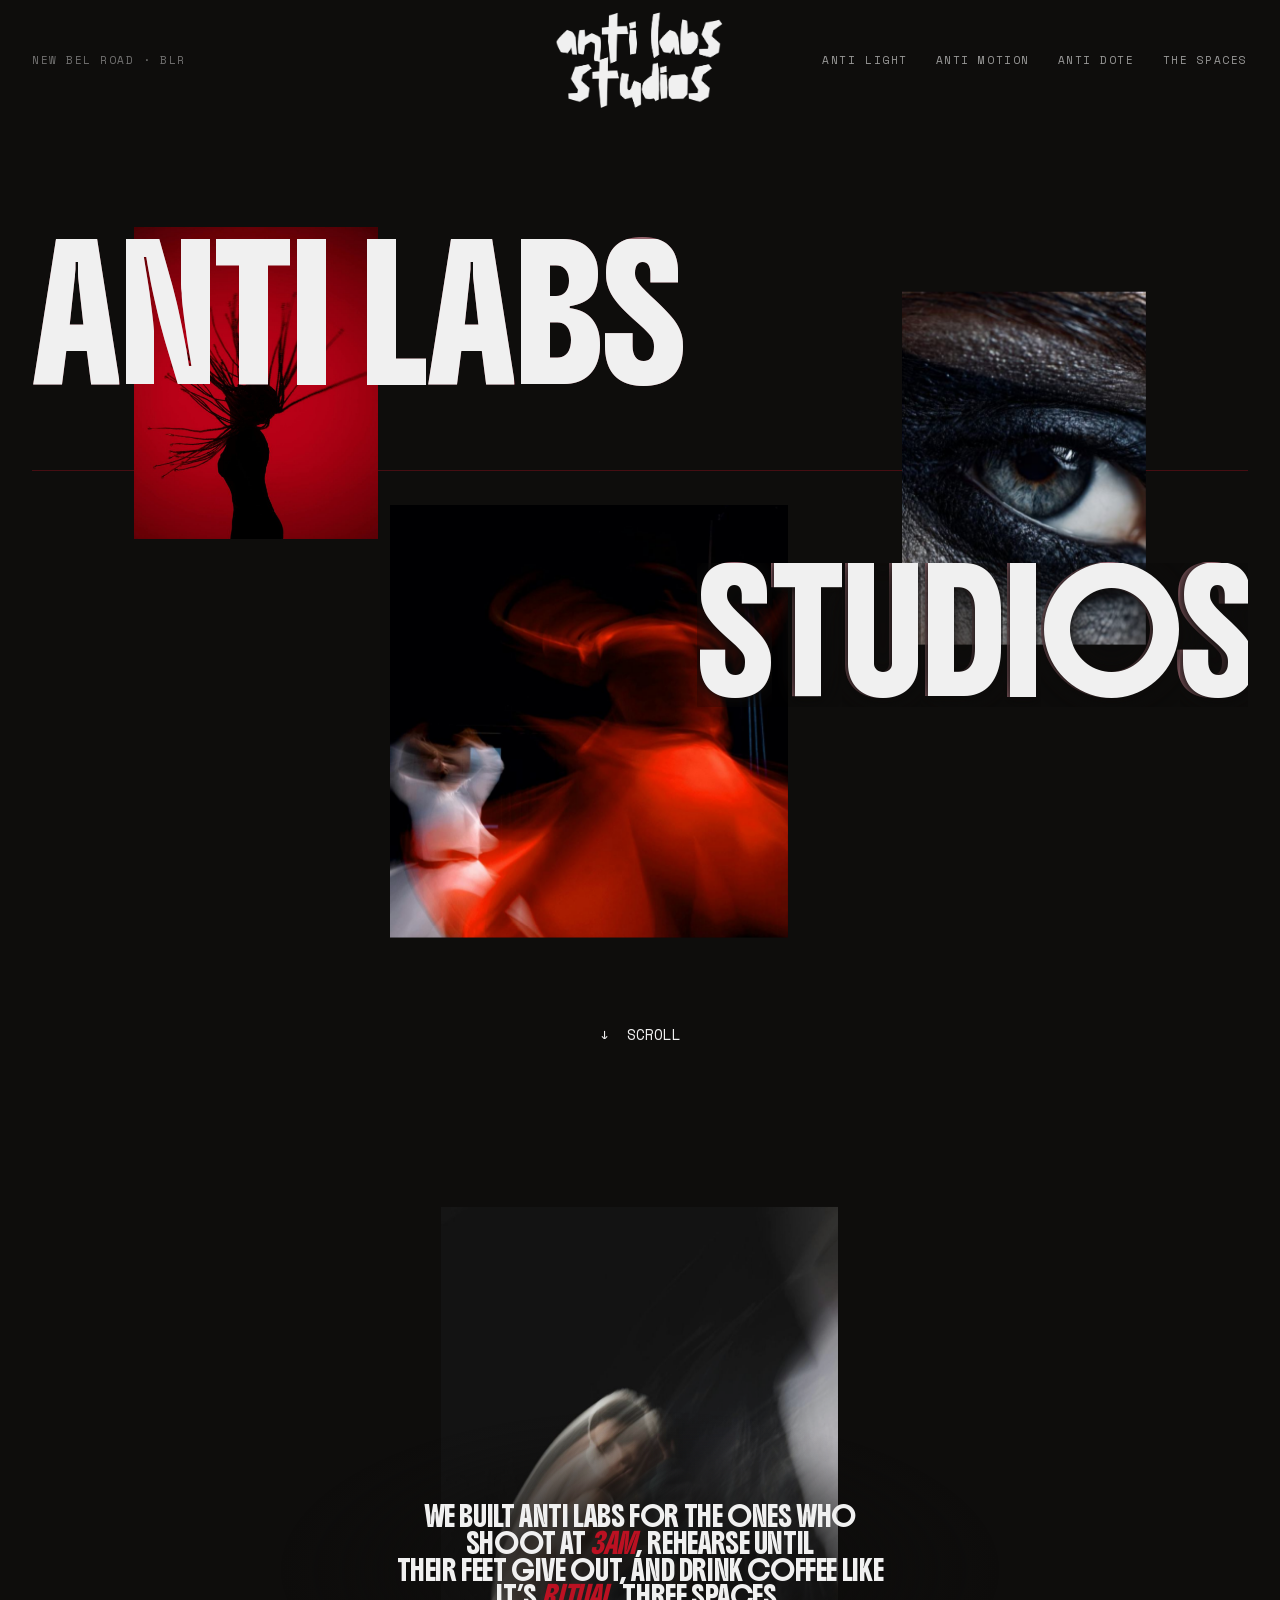
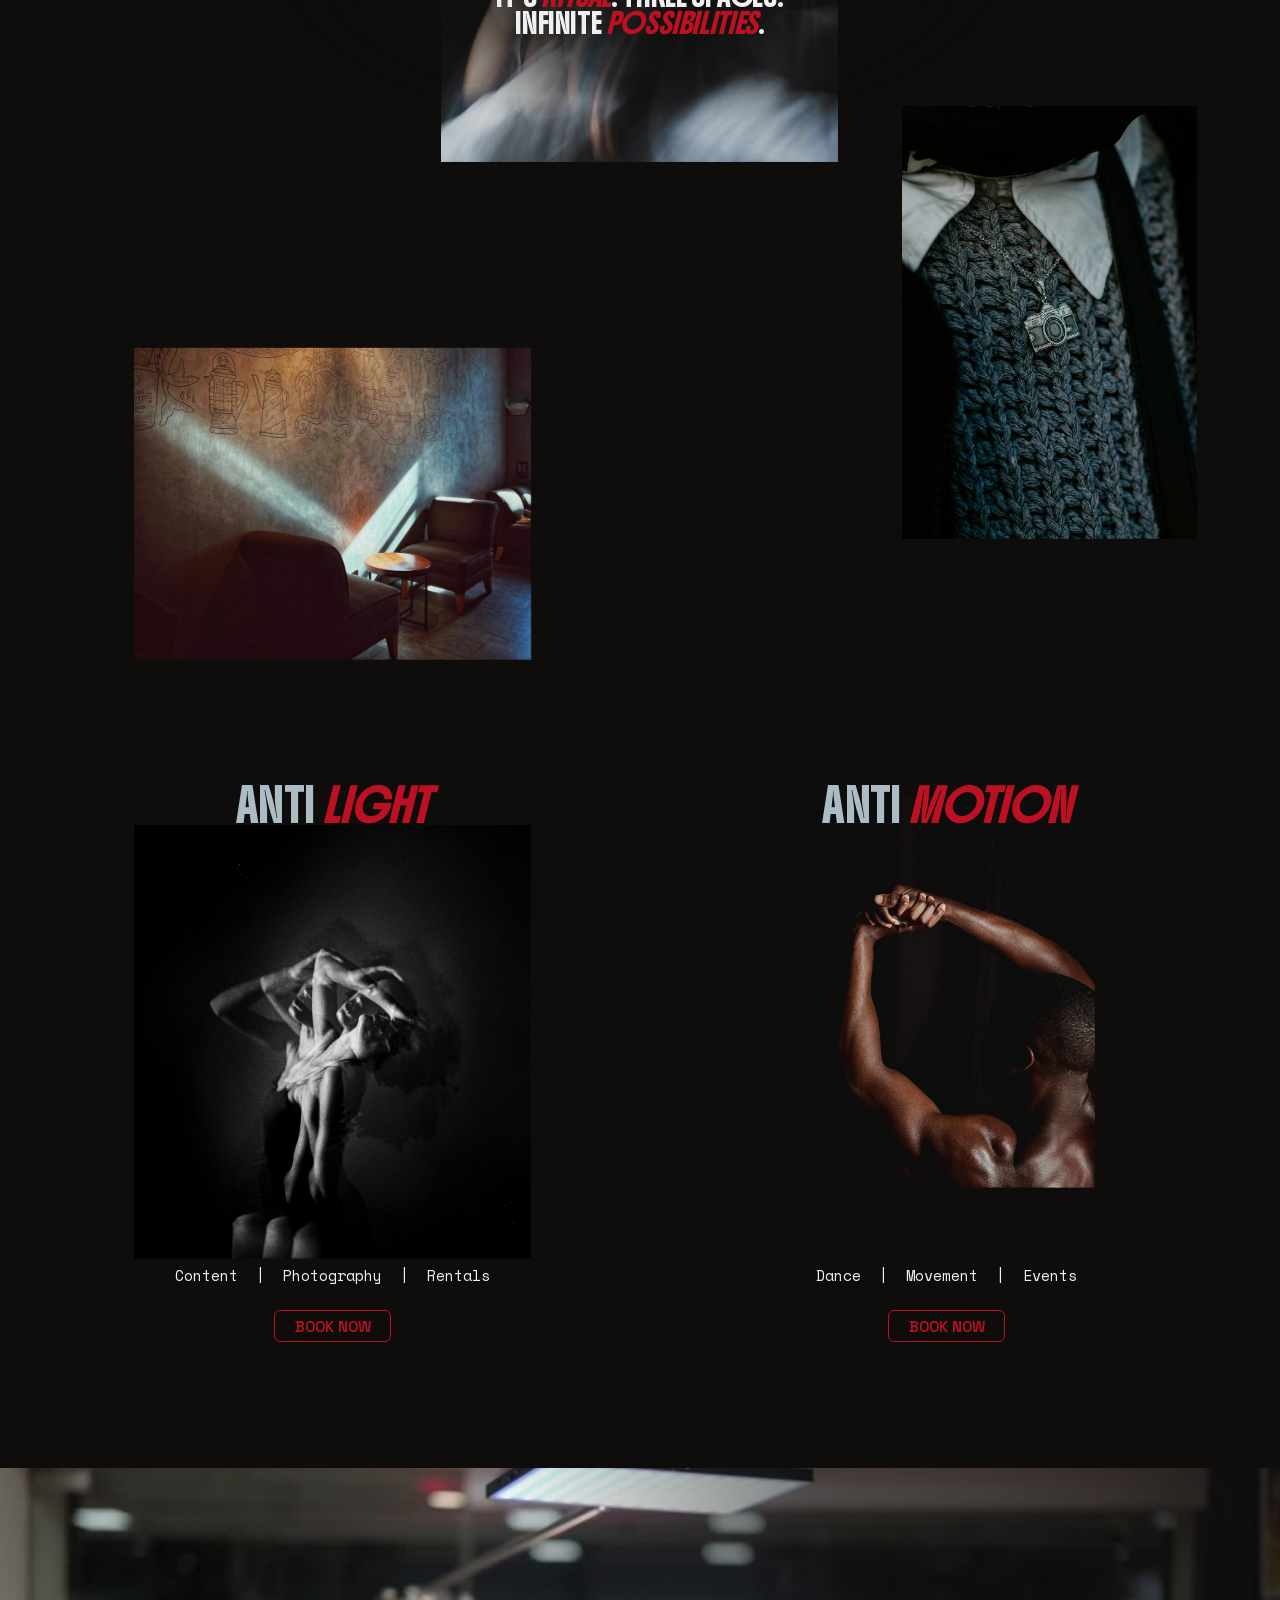
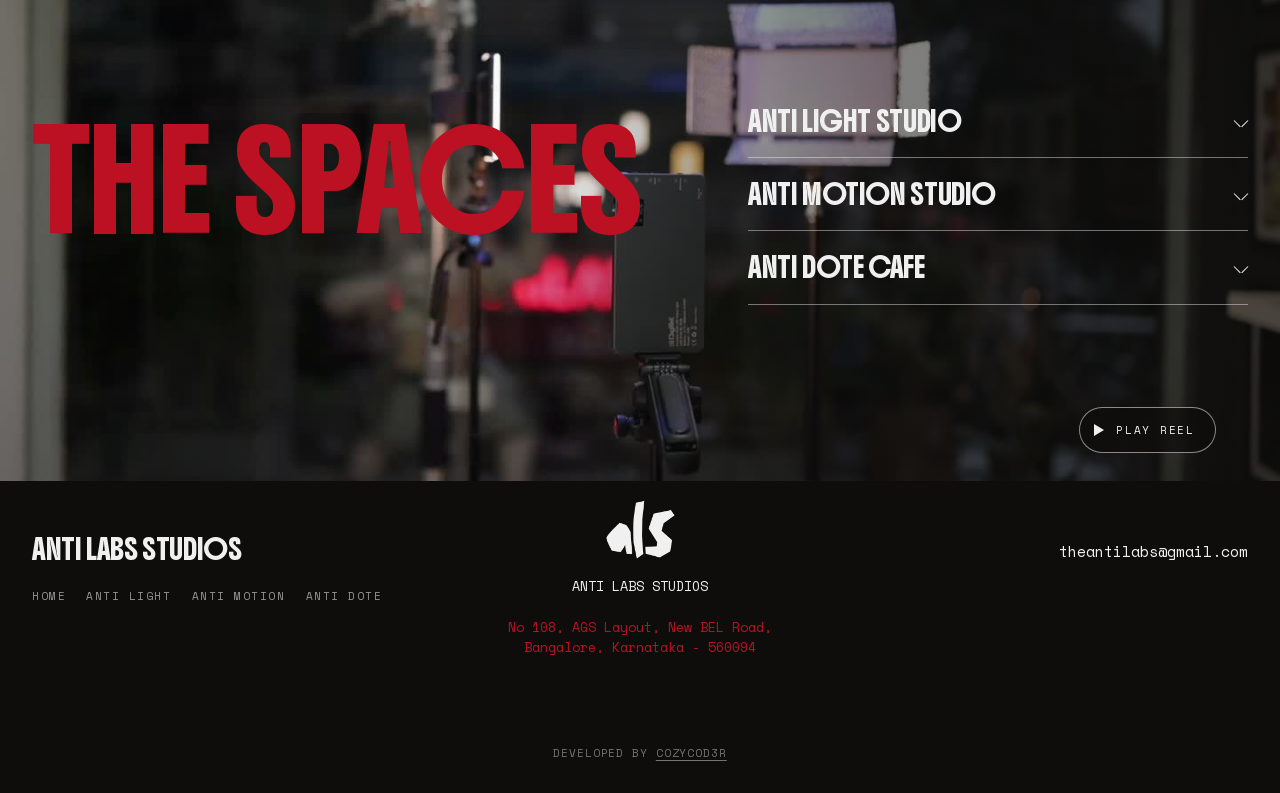
==== commit 387c3810: "Credit line under the footer: developed by cozycod3r Co-Authored-By: Claude Opus 5.5 <noreply@anthro" ====
--- a/index.html
+++ b/index.html
@@ -204,6 +204,7 @@
     <p class="foot__addr t-small u-red">No 108, AGS Layout, New BEL Road,<br>Bangalore, Karnataka - 560094</p>
     <p class="foot__mail t-body"><a href="mailto:theantilabs@gmail.com">theantilabs@gmail.com</a></p>
   </footer>
+  <p class="site-credit">Developed by <a href="https://thecozycod3r.github.io/websites/anti-labs/" target="_blank" rel="noopener">cozycod3r</a></p>
 
 </main>
 
--- a/assets/css/enhance.css
+++ b/assets/css/enhance.css
@@ -319,3 +319,18 @@
 
   .marquee__item { gap: 30px; }
 }
+
+/* Credit line below the footer */
+.site-credit {
+  margin: 0;
+  padding: 0 var(--gutter, 36px) 28px;
+  font-family: "Space Mono", monospace;
+  font-size: 11px;
+  letter-spacing: .08em;
+  text-transform: uppercase;
+  text-align: center;
+  color: rgba(242, 242, 242, .45);
+}
+.site-credit a { color: inherit; text-decoration: underline; text-underline-offset: 3px; }
+.site-credit a:hover, .site-credit a:focus-visible { color: #f0f0f0; }
+
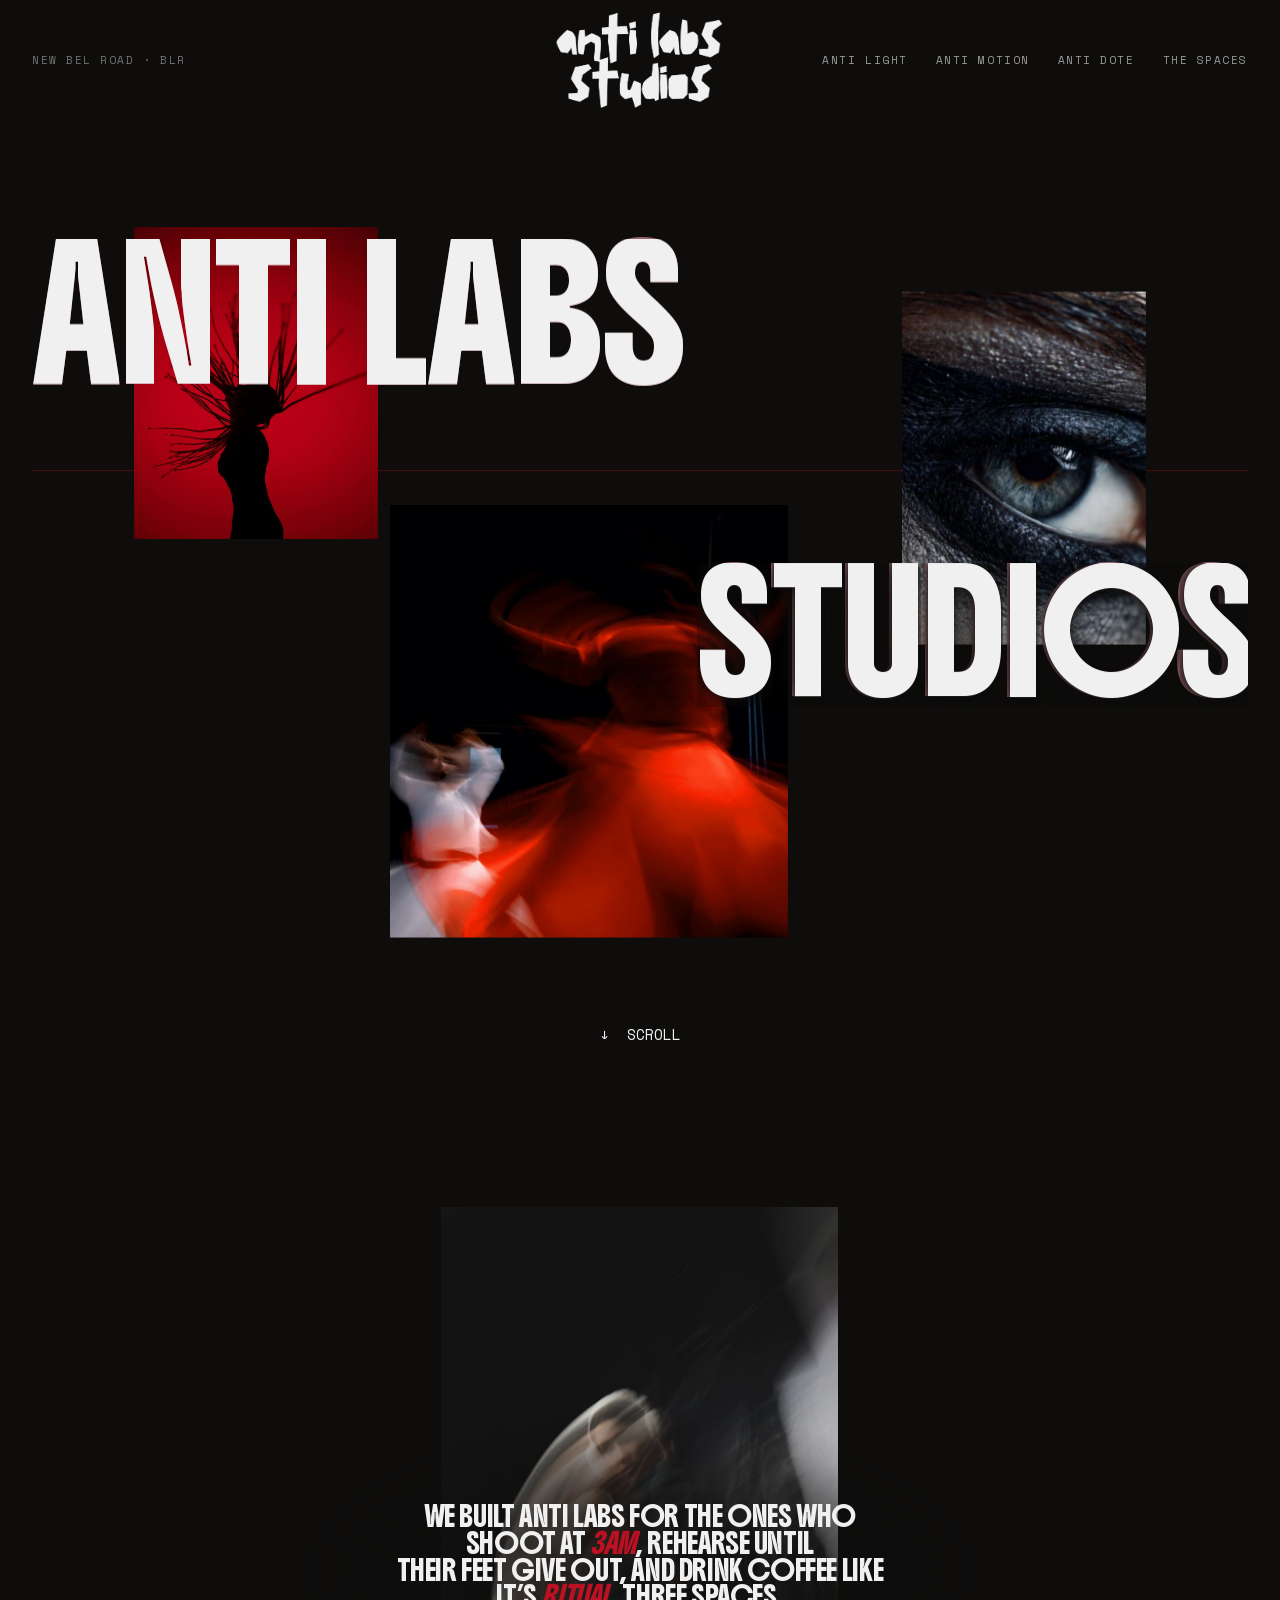
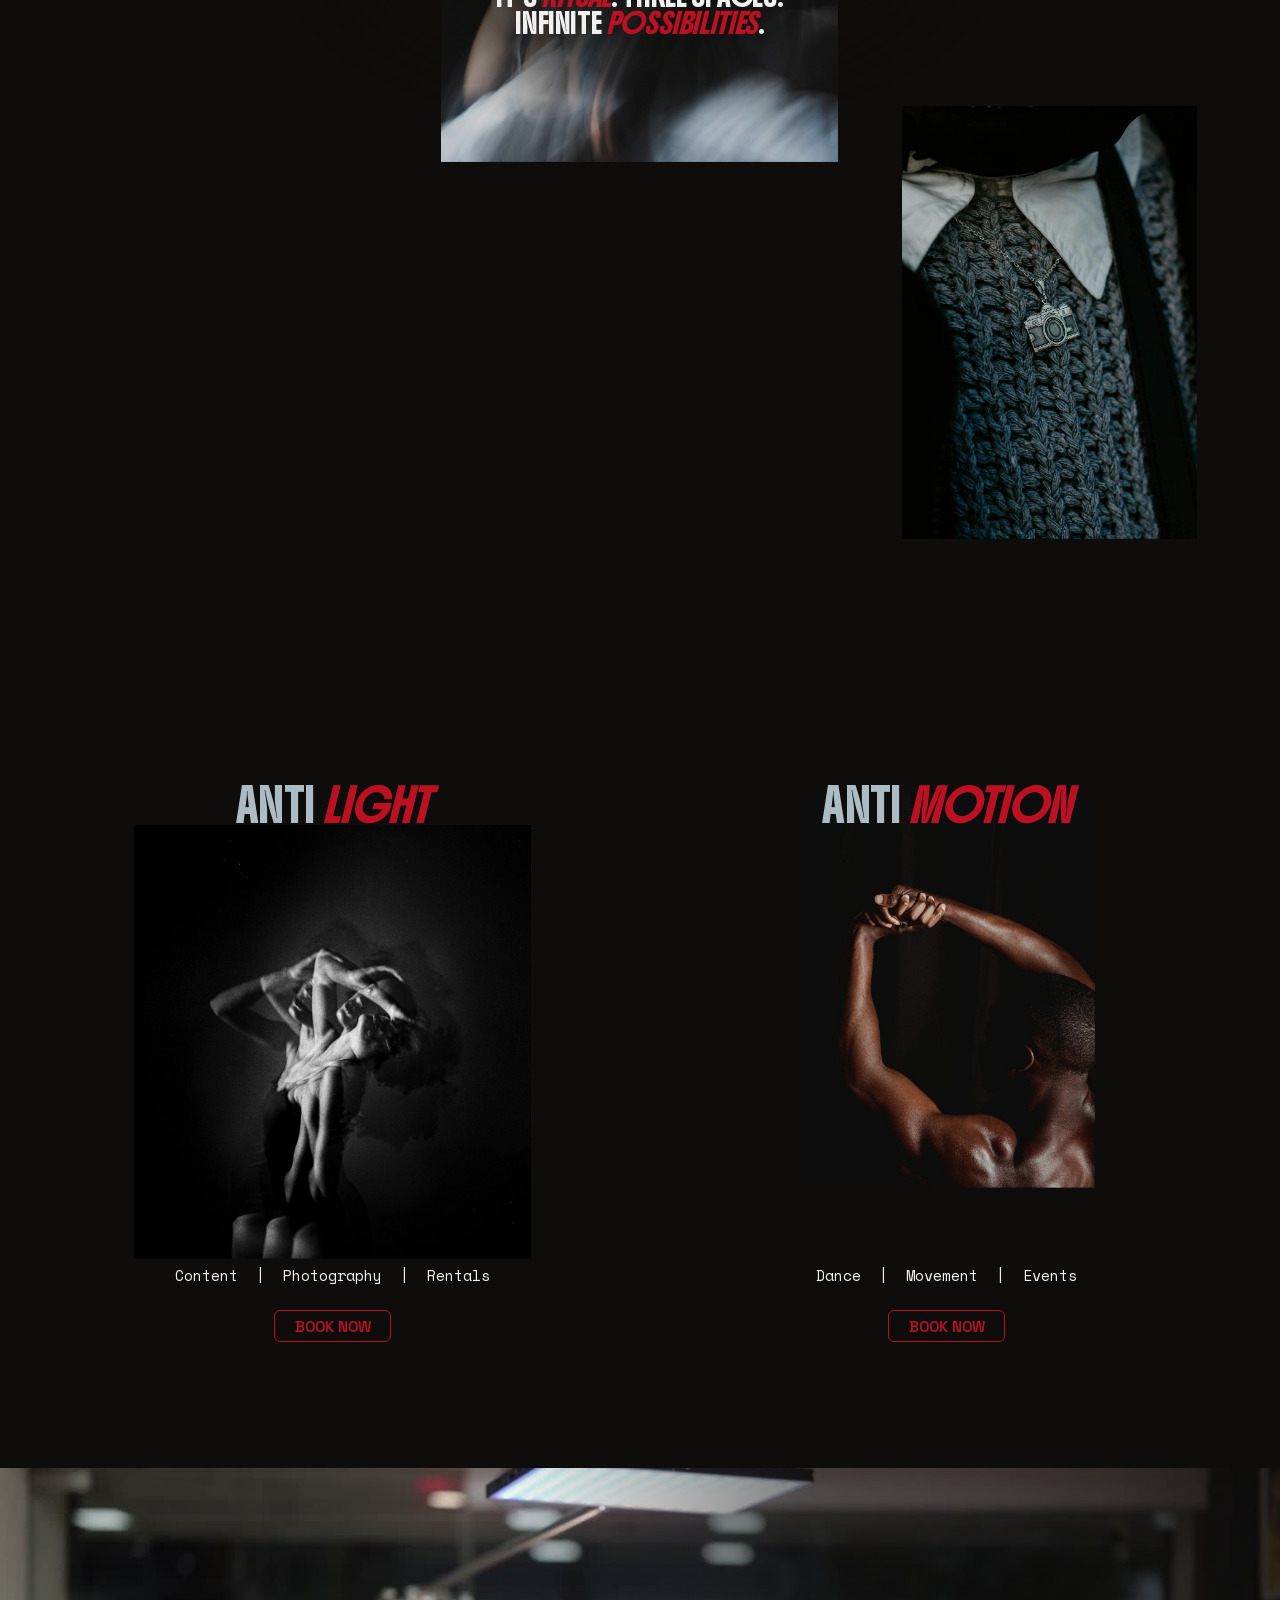
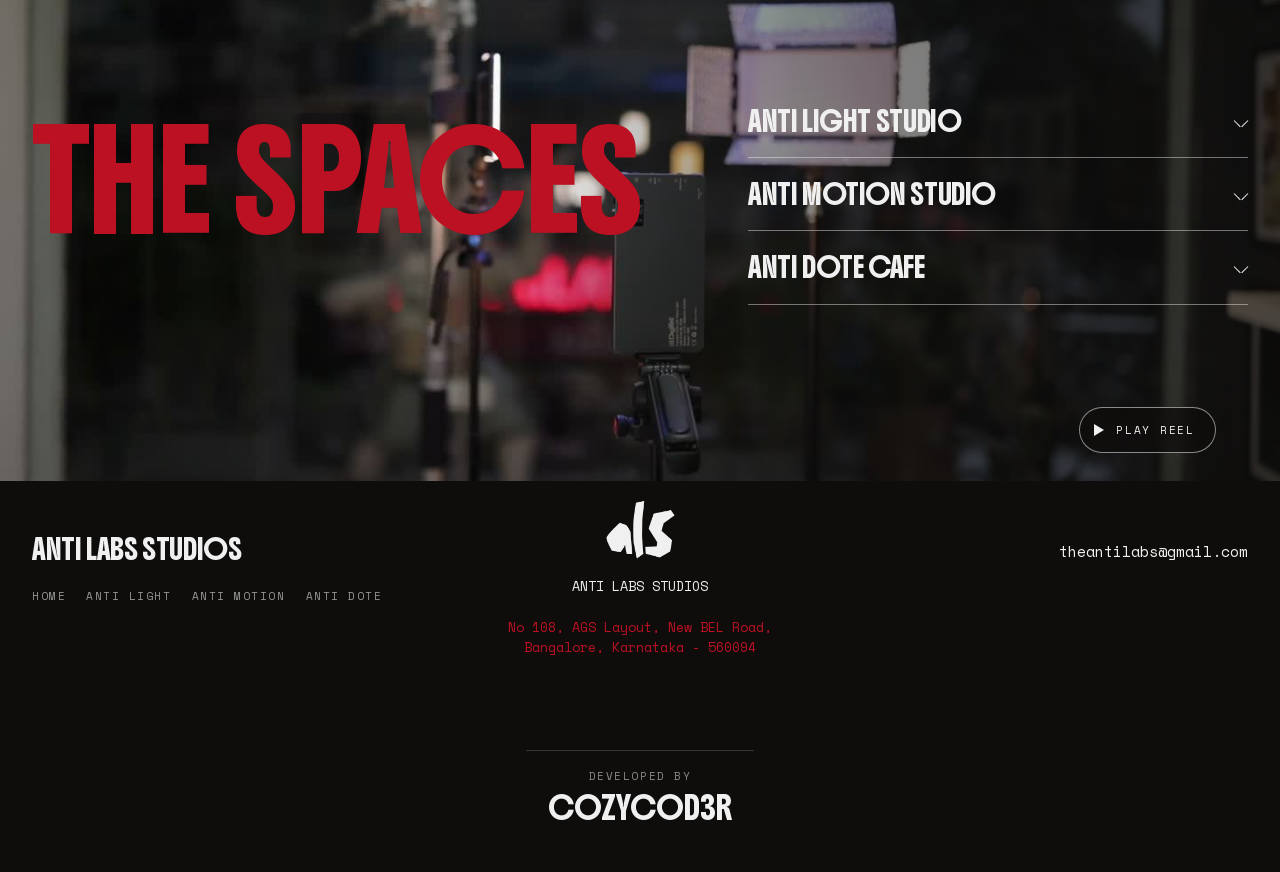
==== commit 9a618a8e: "Credit: whole 'Developed by cozycod3r' is one link, styled in the site's brand Co-Authored-By: Claud" ====
--- a/index.html
+++ b/index.html
@@ -204,7 +204,7 @@
     <p class="foot__addr t-small u-red">No 108, AGS Layout, New BEL Road,<br>Bangalore, Karnataka - 560094</p>
     <p class="foot__mail t-body"><a href="mailto:theantilabs@gmail.com">theantilabs@gmail.com</a></p>
   </footer>
-  <p class="site-credit">Developed by <a href="https://thecozycod3r.github.io/websites/anti-labs/" target="_blank" rel="noopener">cozycod3r</a></p>
+  <p class="site-credit"><a href="https://thecozycod3r.github.io/websites/anti-labs/" target="_blank" rel="noopener"><span class="site-credit__by">Developed by</span><span class="site-credit__name">cozycod3r</span></a></p>
 
 </main>
 
--- a/assets/css/enhance.css
+++ b/assets/css/enhance.css
@@ -321,16 +321,13 @@
 }
 
 /* Credit line below the footer */
-.site-credit {
-  margin: 0;
-  padding: 0 var(--gutter, 36px) 28px;
-  font-family: "Space Mono", monospace;
-  font-size: 11px;
-  letter-spacing: .08em;
-  text-transform: uppercase;
-  text-align: center;
-  color: rgba(242, 242, 242, .45);
-}
-.site-credit a { color: inherit; text-decoration: underline; text-underline-offset: 3px; }
-.site-credit a:hover, .site-credit a:focus-visible { color: #f0f0f0; }
-
+.site-credit { margin: 0; padding: 8px var(--gutter, 36px) 36px; text-align: center; }
+.site-credit a {
+  display: inline-flex; flex-direction: column; align-items: center; gap: 6px;
+  color: #f0f0f0; text-decoration: none; padding: 14px 22px;
+  border-top: 1px solid rgba(240,240,240,.18);
+}
+.site-credit__by { font-family: var(--mono); font-size: 11px; letter-spacing: .14em; text-transform: uppercase; color: rgba(240,240,240,.55); }
+.site-credit__name { font-family: var(--display); font-size: 22px; line-height: 1.3; text-transform: uppercase; transition: color .2s; }
+.site-credit a:hover .site-credit__name, .site-credit a:focus-visible .site-credit__name { color: #bb1122; }
+.site-credit a:hover, .site-credit a:focus-visible { border-top-color: #bb1122; }
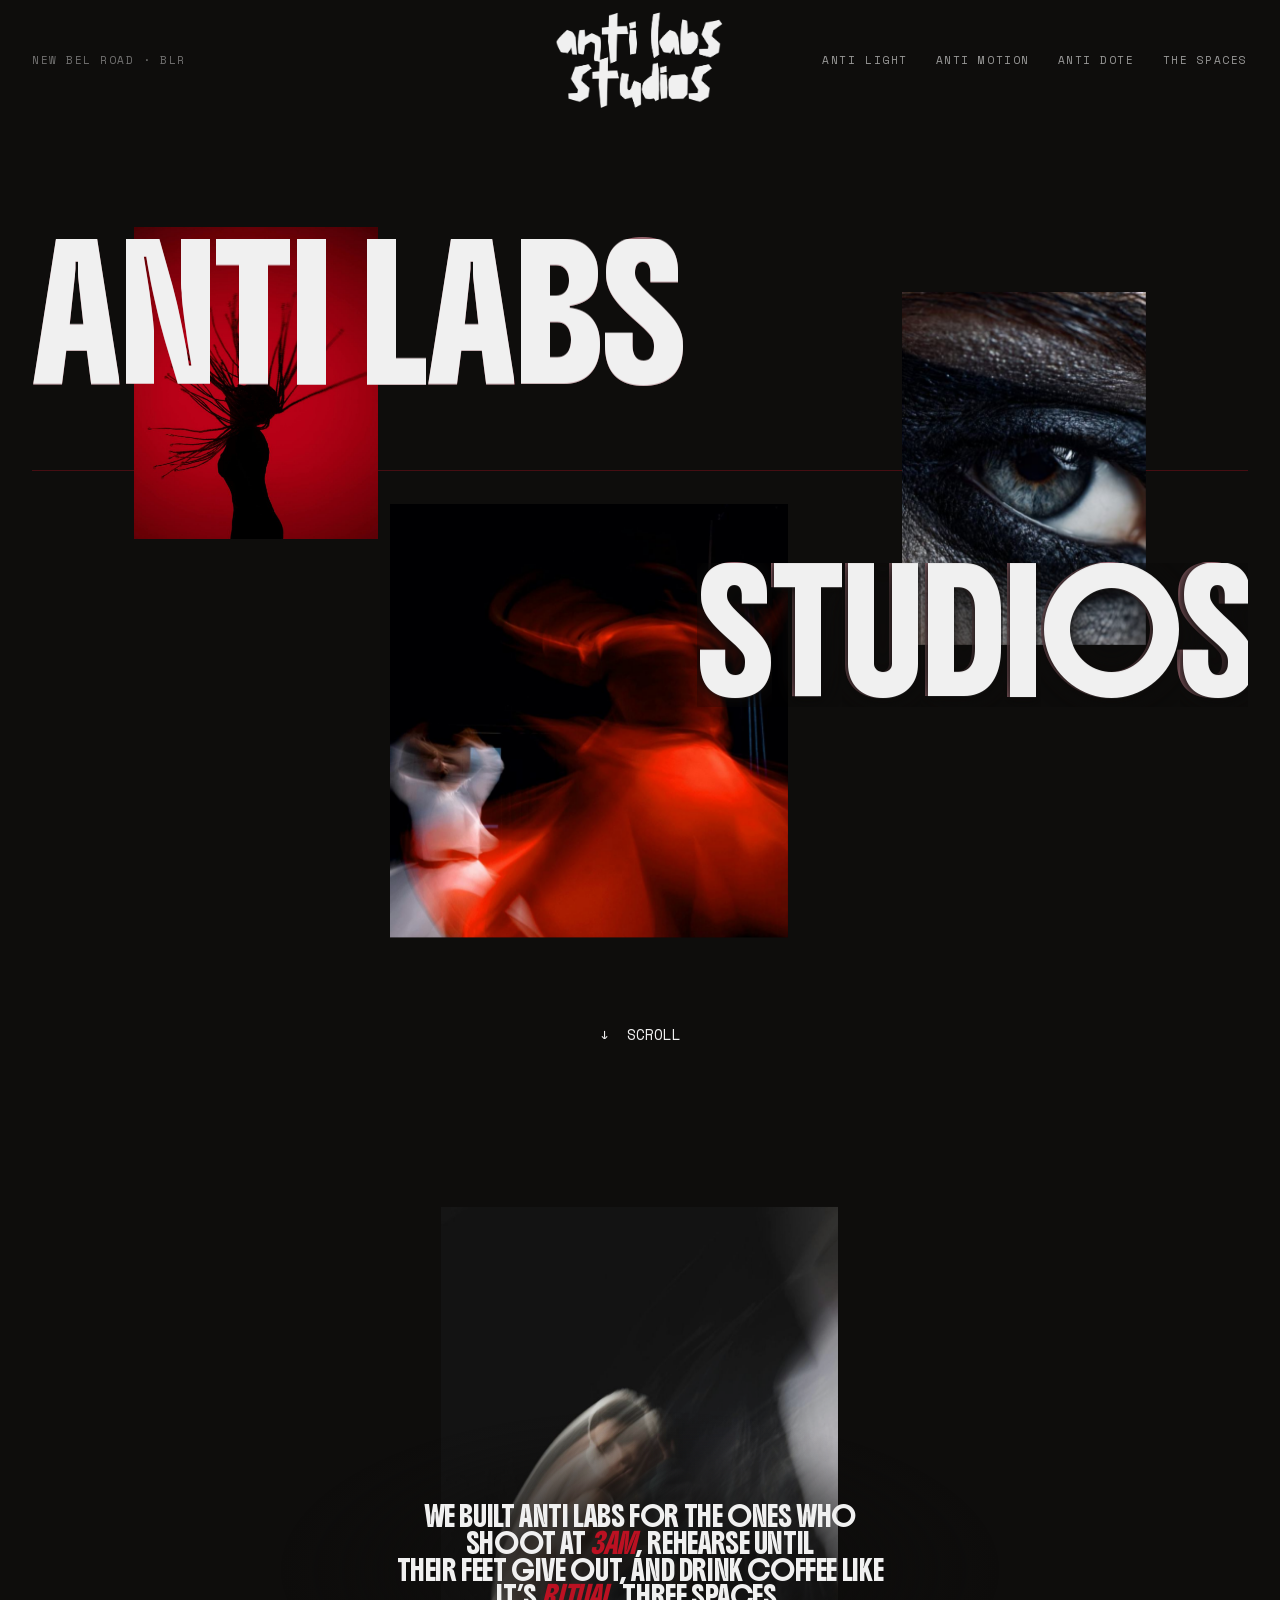
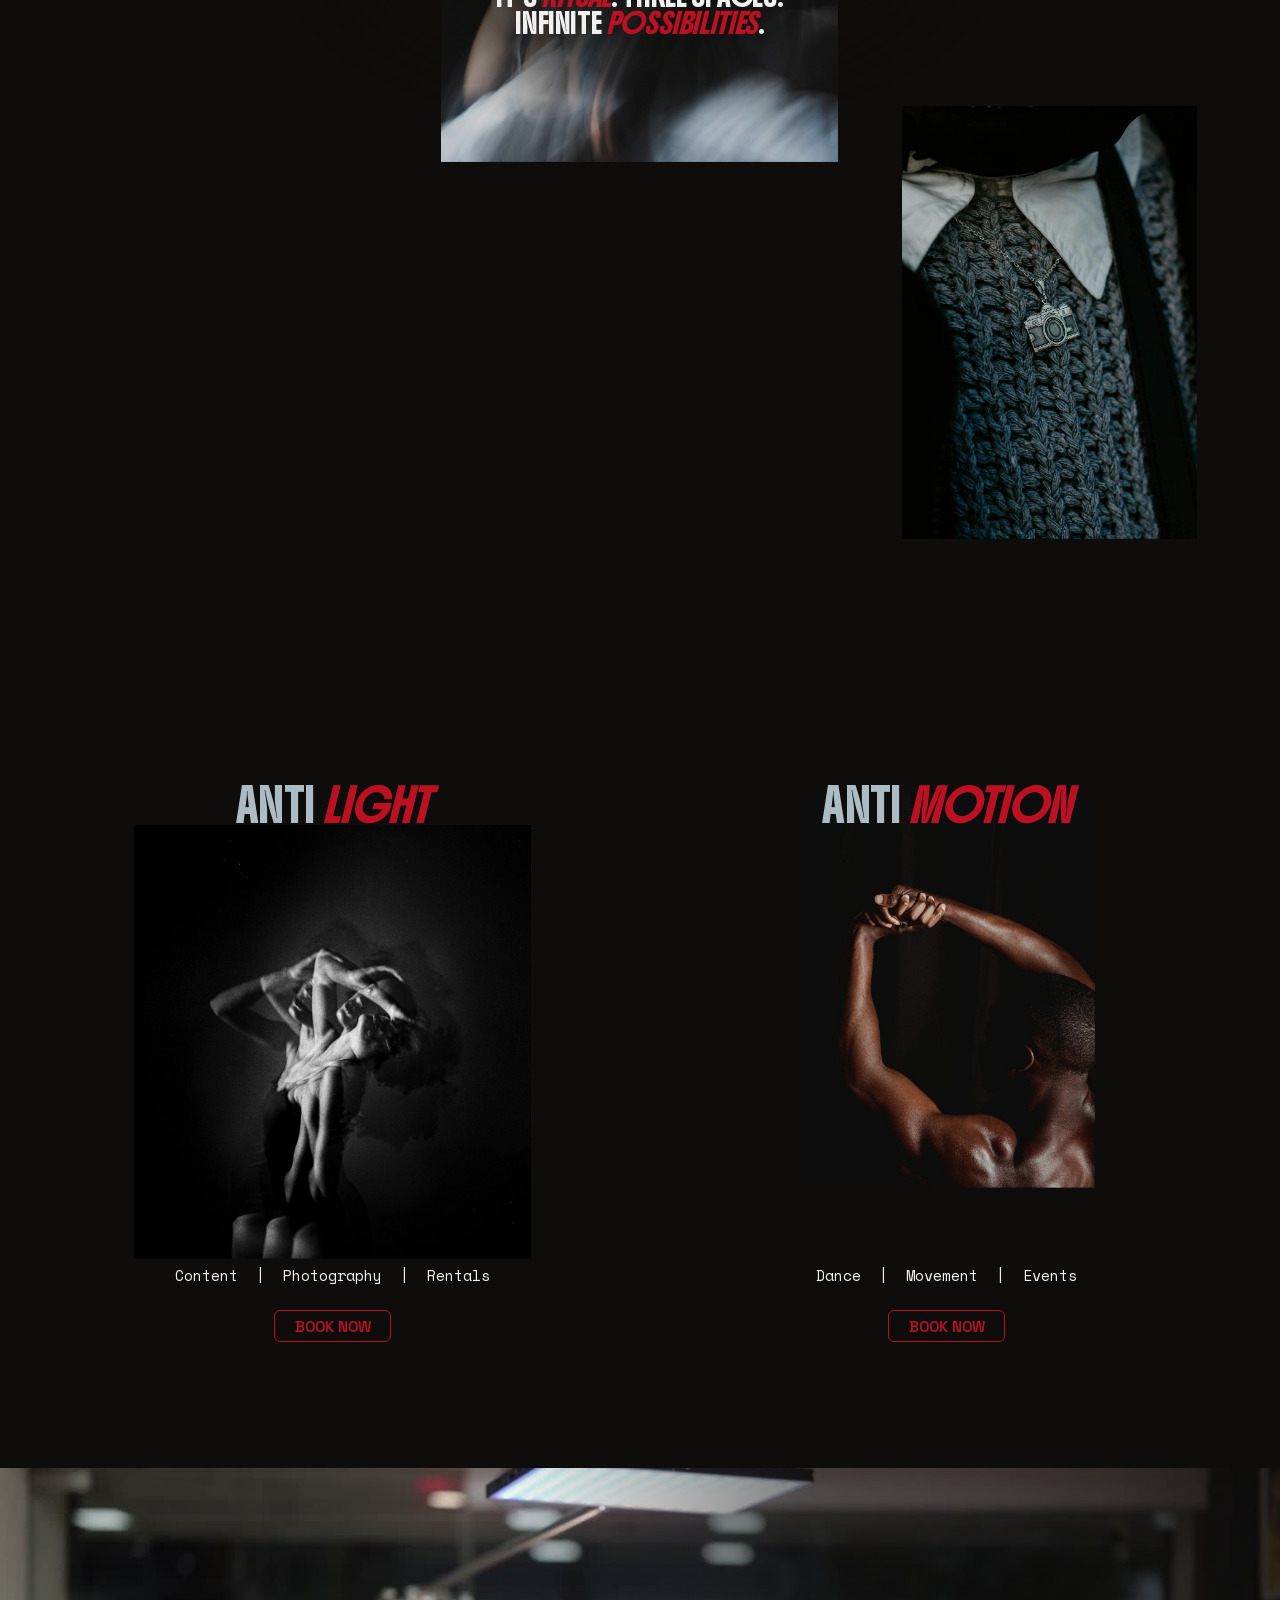
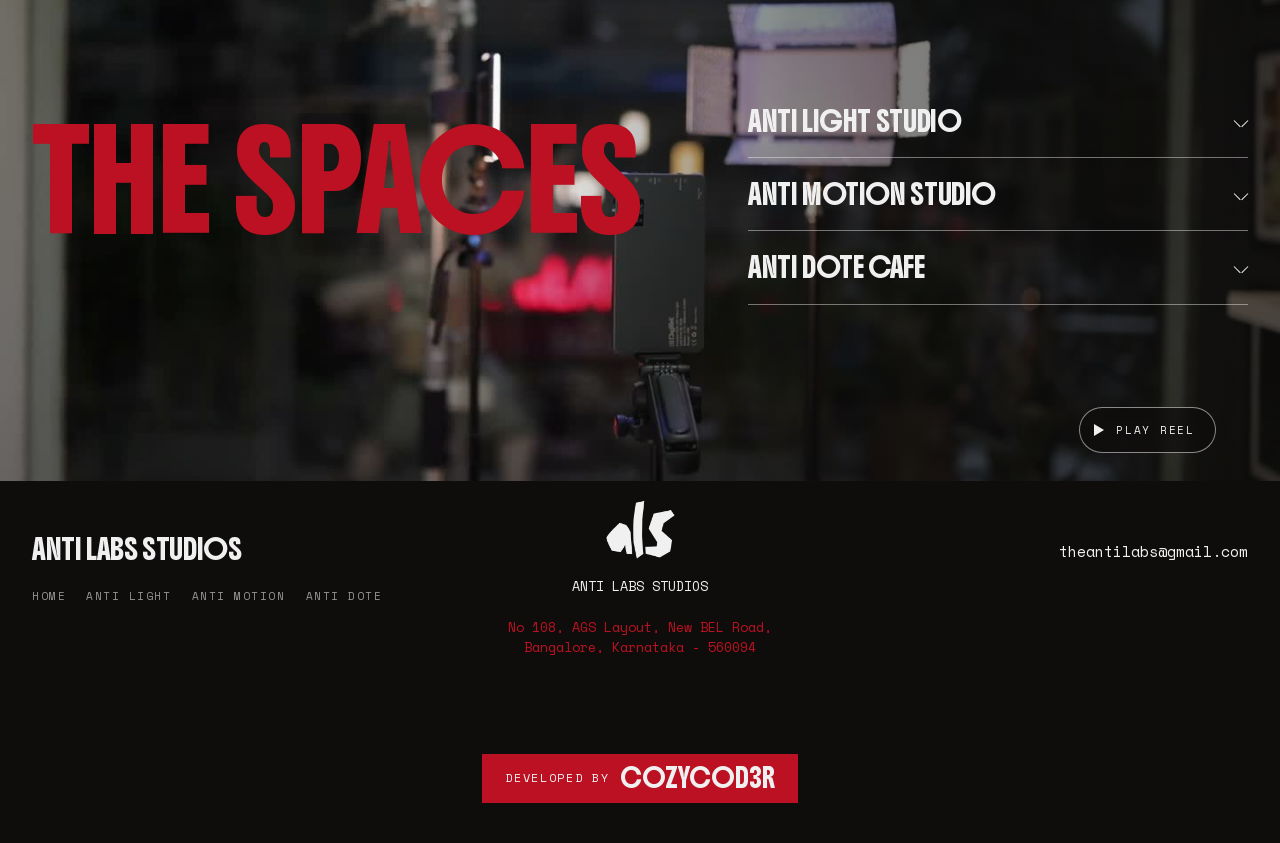
==== commit efbd7e28: "Credit: whole 'Developed by cozycod3r' is a filled, brand-coloured link Co-Authored-By: Claude Opus " ====
--- a/index.html
+++ b/index.html
@@ -82,7 +82,7 @@
 <link rel="stylesheet" href="assets/css/fonts.css?v=1789833606">
 <link rel="stylesheet" href="assets/css/style.css?v=1789833606">
 <link rel="stylesheet" href="assets/css/home.css?v=1789833606">
-<link rel="stylesheet" href="assets/css/enhance.css?v=1789833606">
+<link rel="stylesheet" href="assets/css/enhance.css?v=1791959885">
 <link rel="stylesheet" href="assets/css/motion.css?v=1789833606">
 <link rel="stylesheet" href="assets/css/mobile.css?v=1789833606">
 </head>
--- a/assets/css/enhance.css
+++ b/assets/css/enhance.css
@@ -320,14 +320,13 @@
   .marquee__item { gap: 30px; }
 }
 
-/* Credit line below the footer */
-.site-credit { margin: 0; padding: 8px var(--gutter, 36px) 36px; text-align: center; }
+/* Credit line below the footer: one filled link, brand red */
+.site-credit { margin: 0; padding: 12px var(--gutter, 36px) 40px; text-align: center; }
 .site-credit a {
-  display: inline-flex; flex-direction: column; align-items: center; gap: 6px;
-  color: #f0f0f0; text-decoration: none; padding: 14px 22px;
-  border-top: 1px solid rgba(240,240,240,.18);
-}
-.site-credit__by { font-family: var(--mono); font-size: 11px; letter-spacing: .14em; text-transform: uppercase; color: rgba(240,240,240,.55); }
-.site-credit__name { font-family: var(--display); font-size: 22px; line-height: 1.3; text-transform: uppercase; transition: color .2s; }
-.site-credit a:hover .site-credit__name, .site-credit a:focus-visible .site-credit__name { color: #bb1122; }
-.site-credit a:hover, .site-credit a:focus-visible { border-top-color: #bb1122; }
+  display: inline-flex; align-items: center; gap: .7em;
+  padding: 12px 22px; background: #bb1122; color: #f0f0f0; text-decoration: none;
+  border: 1px solid #bb1122; transition: background .2s, color .2s;
+}
+.site-credit__by { font-family: var(--mono); font-size: 12px; letter-spacing: .14em; text-transform: uppercase; }
+.site-credit__name { font-family: var(--display); font-size: 18px; line-height: 1.3; text-transform: uppercase; }
+.site-credit a:hover, .site-credit a:focus-visible { background: #0e0d0c; color: #f0f0f0; }
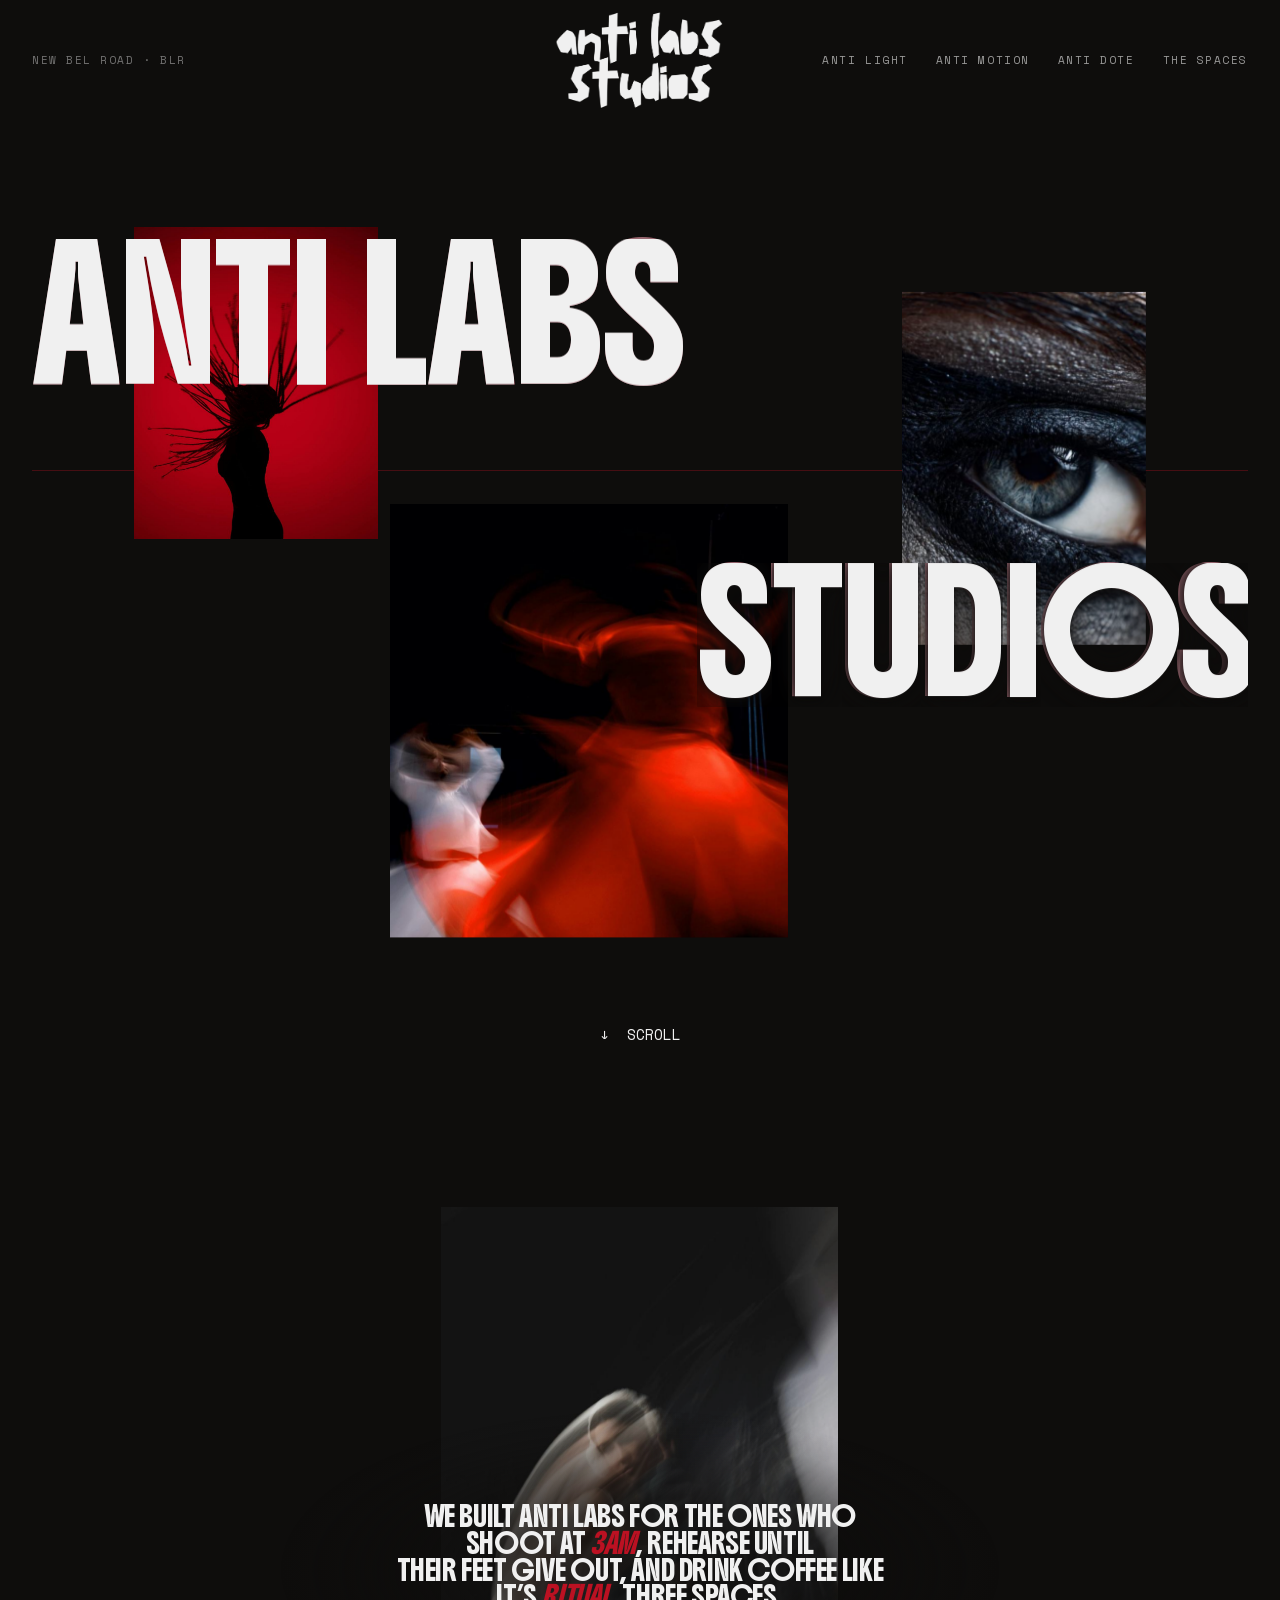
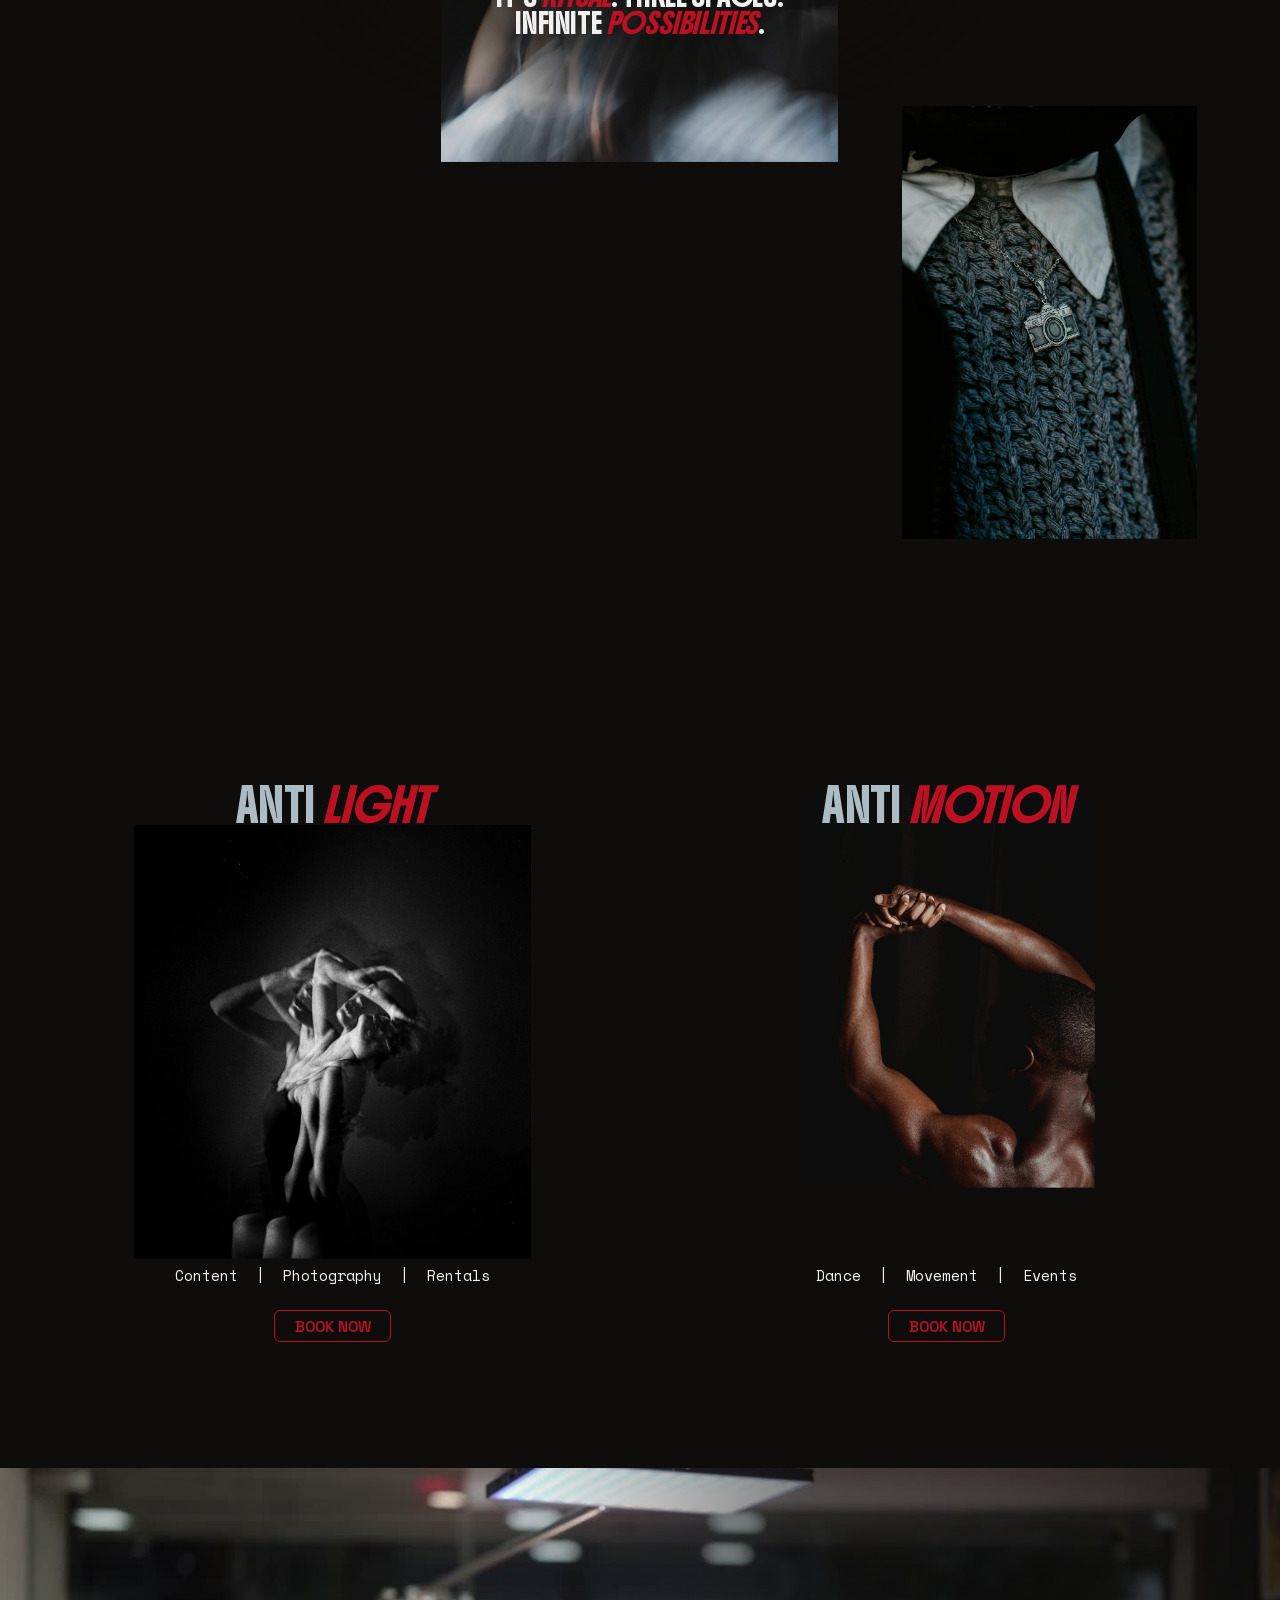
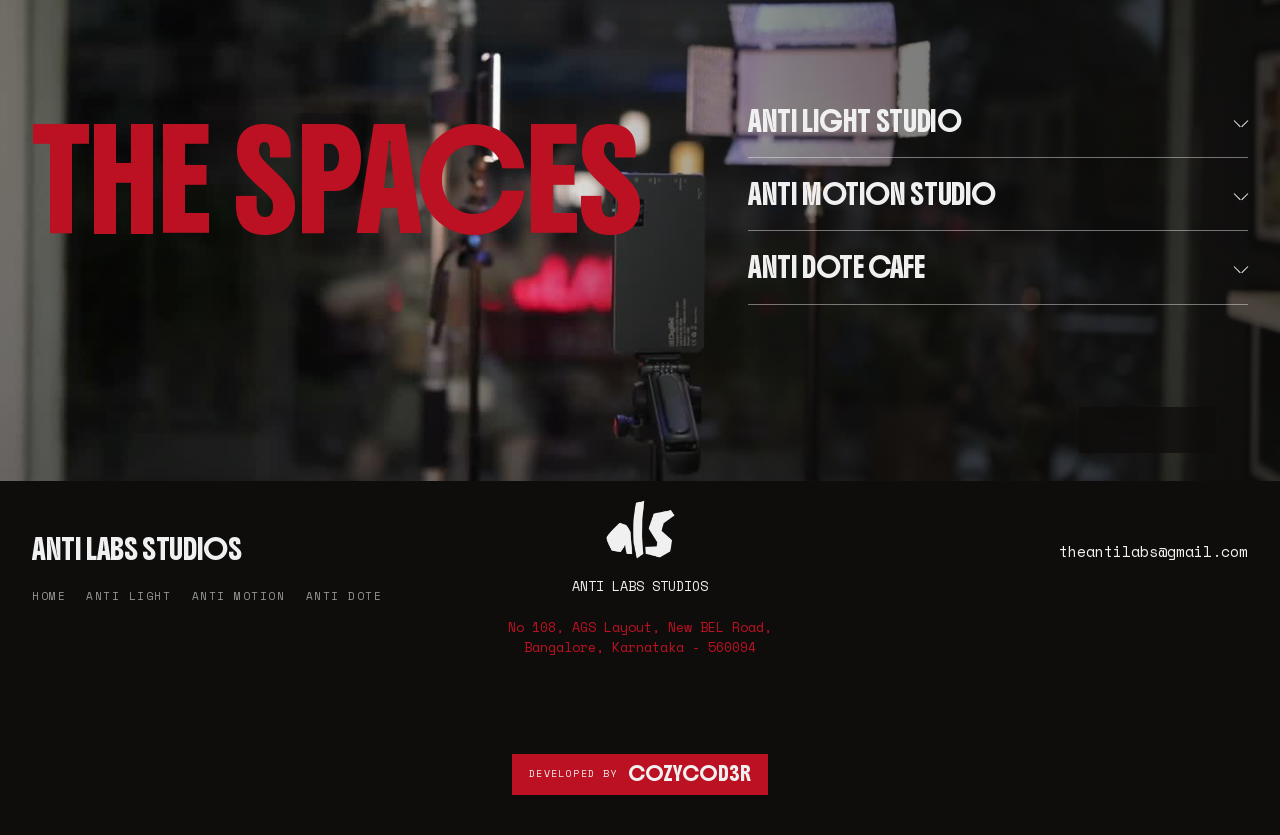
==== commit 5cbcfbc1: "Credit link: smaller Co-Authored-By: Claude Opus 5.5 <noreply@anthropic.com>" ====
--- a/index.html
+++ b/index.html
@@ -82,7 +82,7 @@
 <link rel="stylesheet" href="assets/css/fonts.css?v=1789833606">
 <link rel="stylesheet" href="assets/css/style.css?v=1789833606">
 <link rel="stylesheet" href="assets/css/home.css?v=1789833606">
-<link rel="stylesheet" href="assets/css/enhance.css?v=1791959885">
+<link rel="stylesheet" href="assets/css/enhance.css?v=1791960100">
 <link rel="stylesheet" href="assets/css/motion.css?v=1789833606">
 <link rel="stylesheet" href="assets/css/mobile.css?v=1789833606">
 </head>
--- a/assets/css/enhance.css
+++ b/assets/css/enhance.css
@@ -324,9 +324,9 @@
 .site-credit { margin: 0; padding: 12px var(--gutter, 36px) 40px; text-align: center; }
 .site-credit a {
   display: inline-flex; align-items: center; gap: .7em;
-  padding: 12px 22px; background: #bb1122; color: #f0f0f0; text-decoration: none;
+  padding: 8px 16px; background: #bb1122; color: #f0f0f0; text-decoration: none;
   border: 1px solid #bb1122; transition: background .2s, color .2s;
 }
-.site-credit__by { font-family: var(--mono); font-size: 12px; letter-spacing: .14em; text-transform: uppercase; }
-.site-credit__name { font-family: var(--display); font-size: 18px; line-height: 1.3; text-transform: uppercase; }
+.site-credit__by { font-family: var(--mono); font-size: 10px; letter-spacing: .14em; text-transform: uppercase; }
+.site-credit__name { font-family: var(--display); font-size: 14px; line-height: 1.3; text-transform: uppercase; }
 .site-credit a:hover, .site-credit a:focus-visible { background: #0e0d0c; color: #f0f0f0; }
